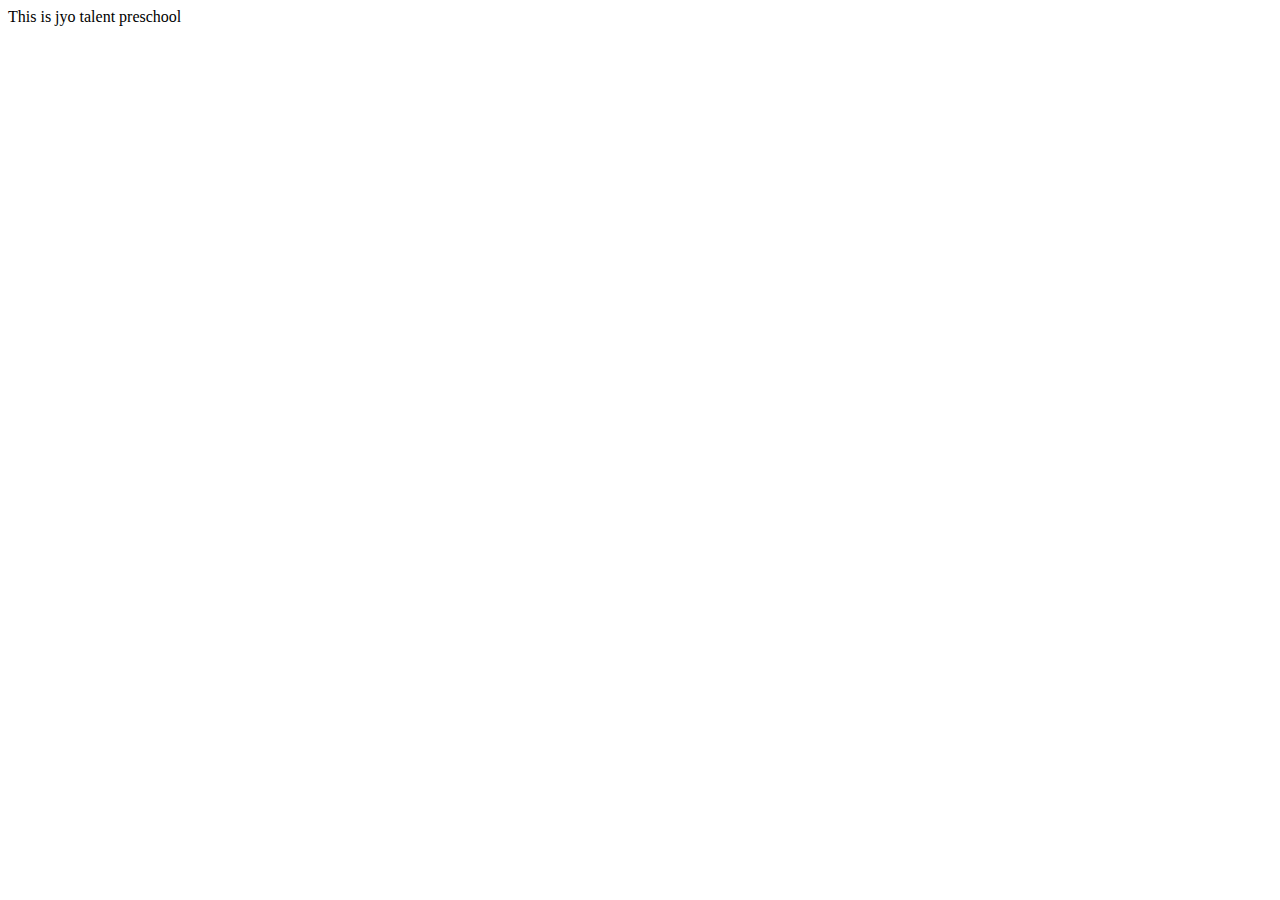
==== index.html @ 24c3dc69 "testing deployment" ====
<!DOCTYPE html>
<html lang="en">
<head>
    <meta charset="UTF-8">
    <meta name="viewport" content="width=device-width, initial-scale=1.0">
    <title>Document</title>
</head>
<body>

    This is jyo talent preschool 
</body>
</html>
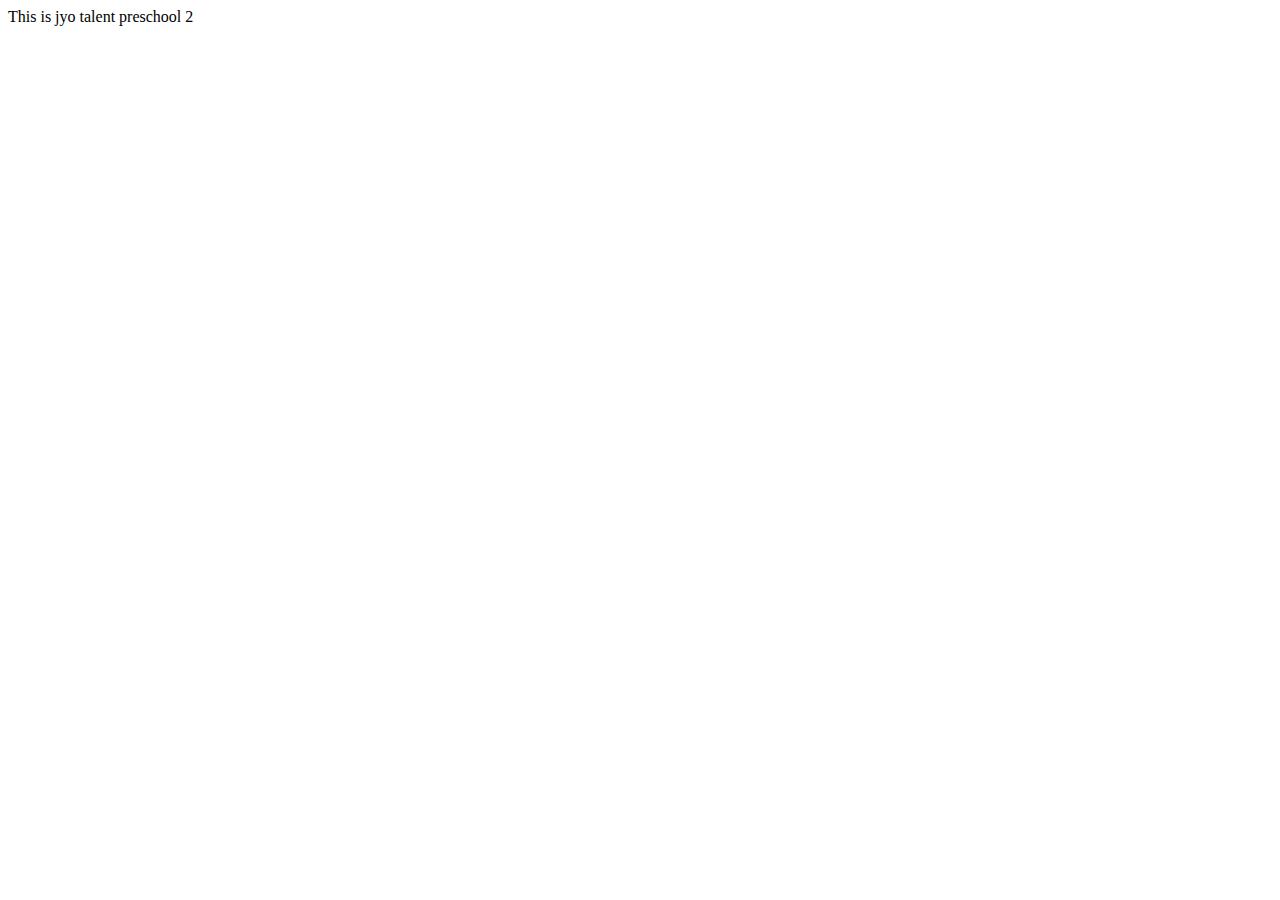
==== commit ddbbd7a1: "fix the silly mistek" ====
--- a/index.html
+++ b/index.html
@@ -7,6 +7,6 @@
 </head>
 <body>
 
-    This is jyo talent preschool 
+    This is jyo talent preschool 2
 </body>
 </html>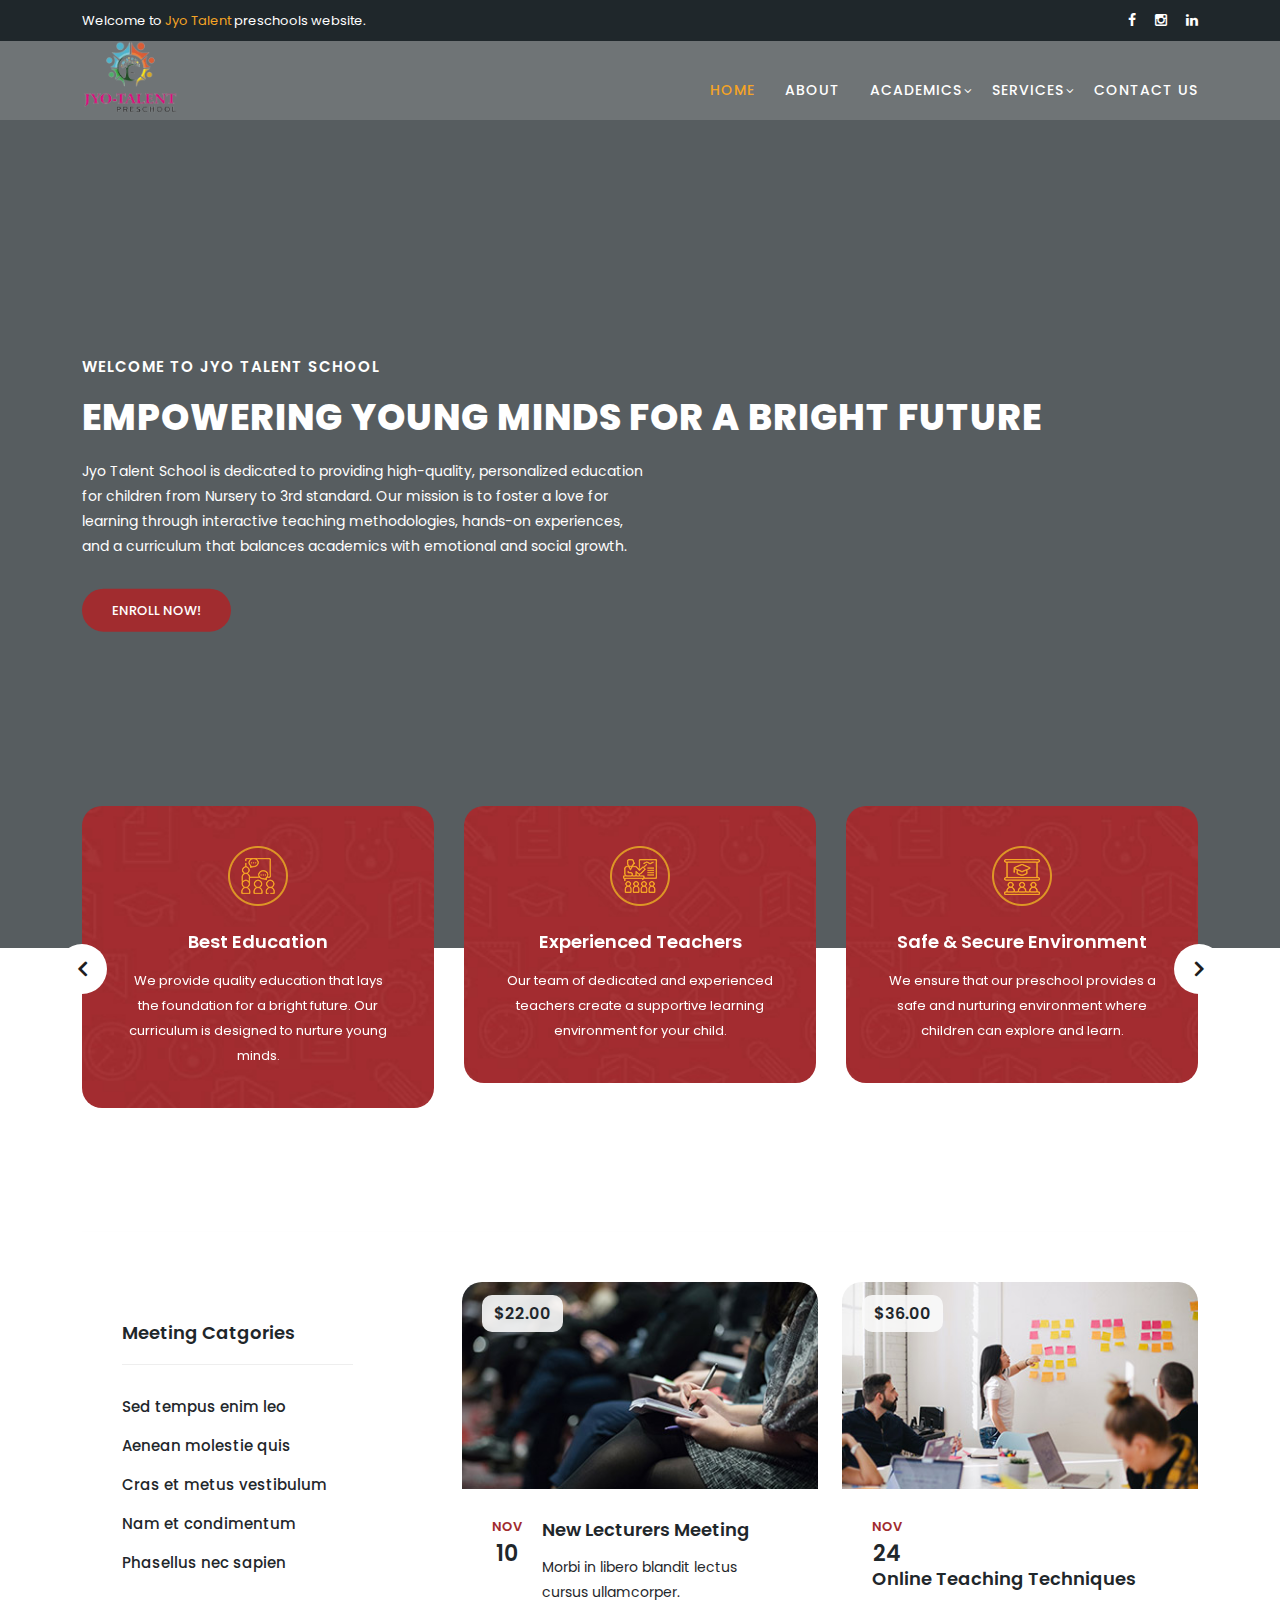
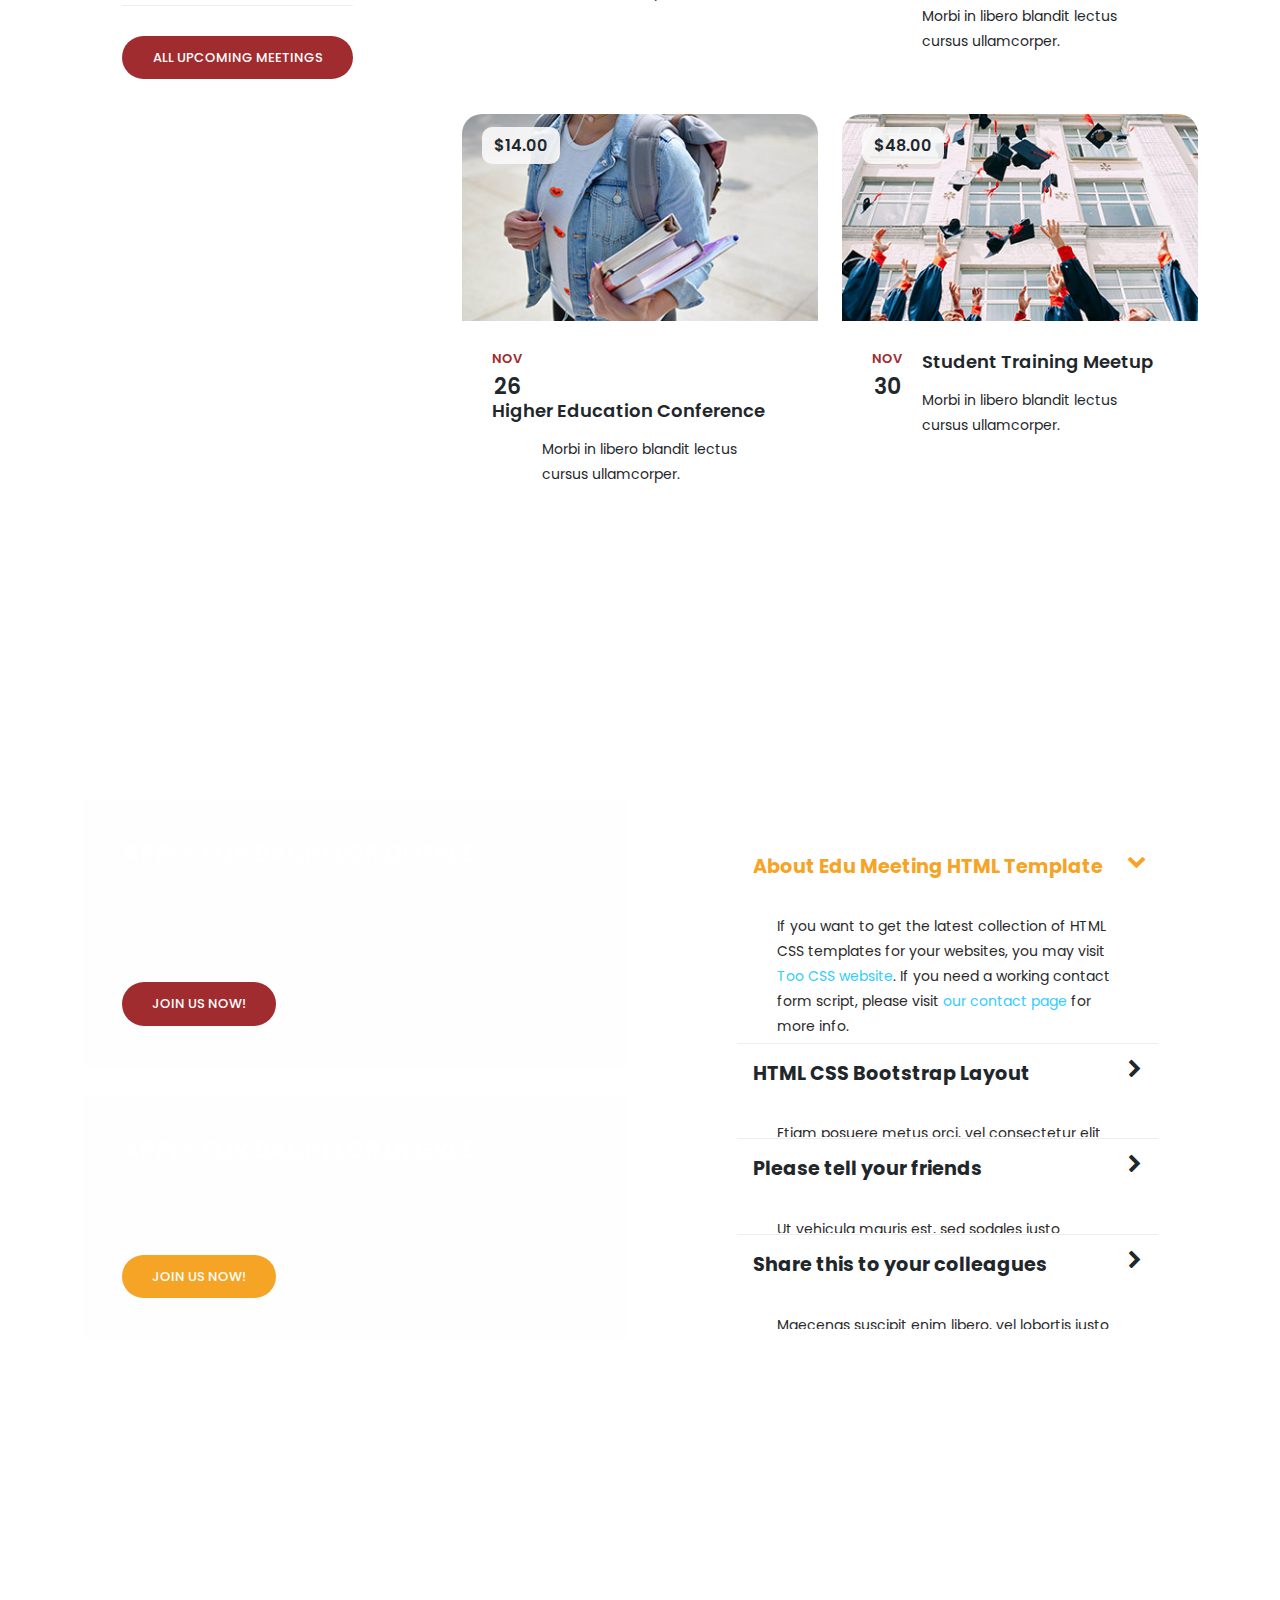
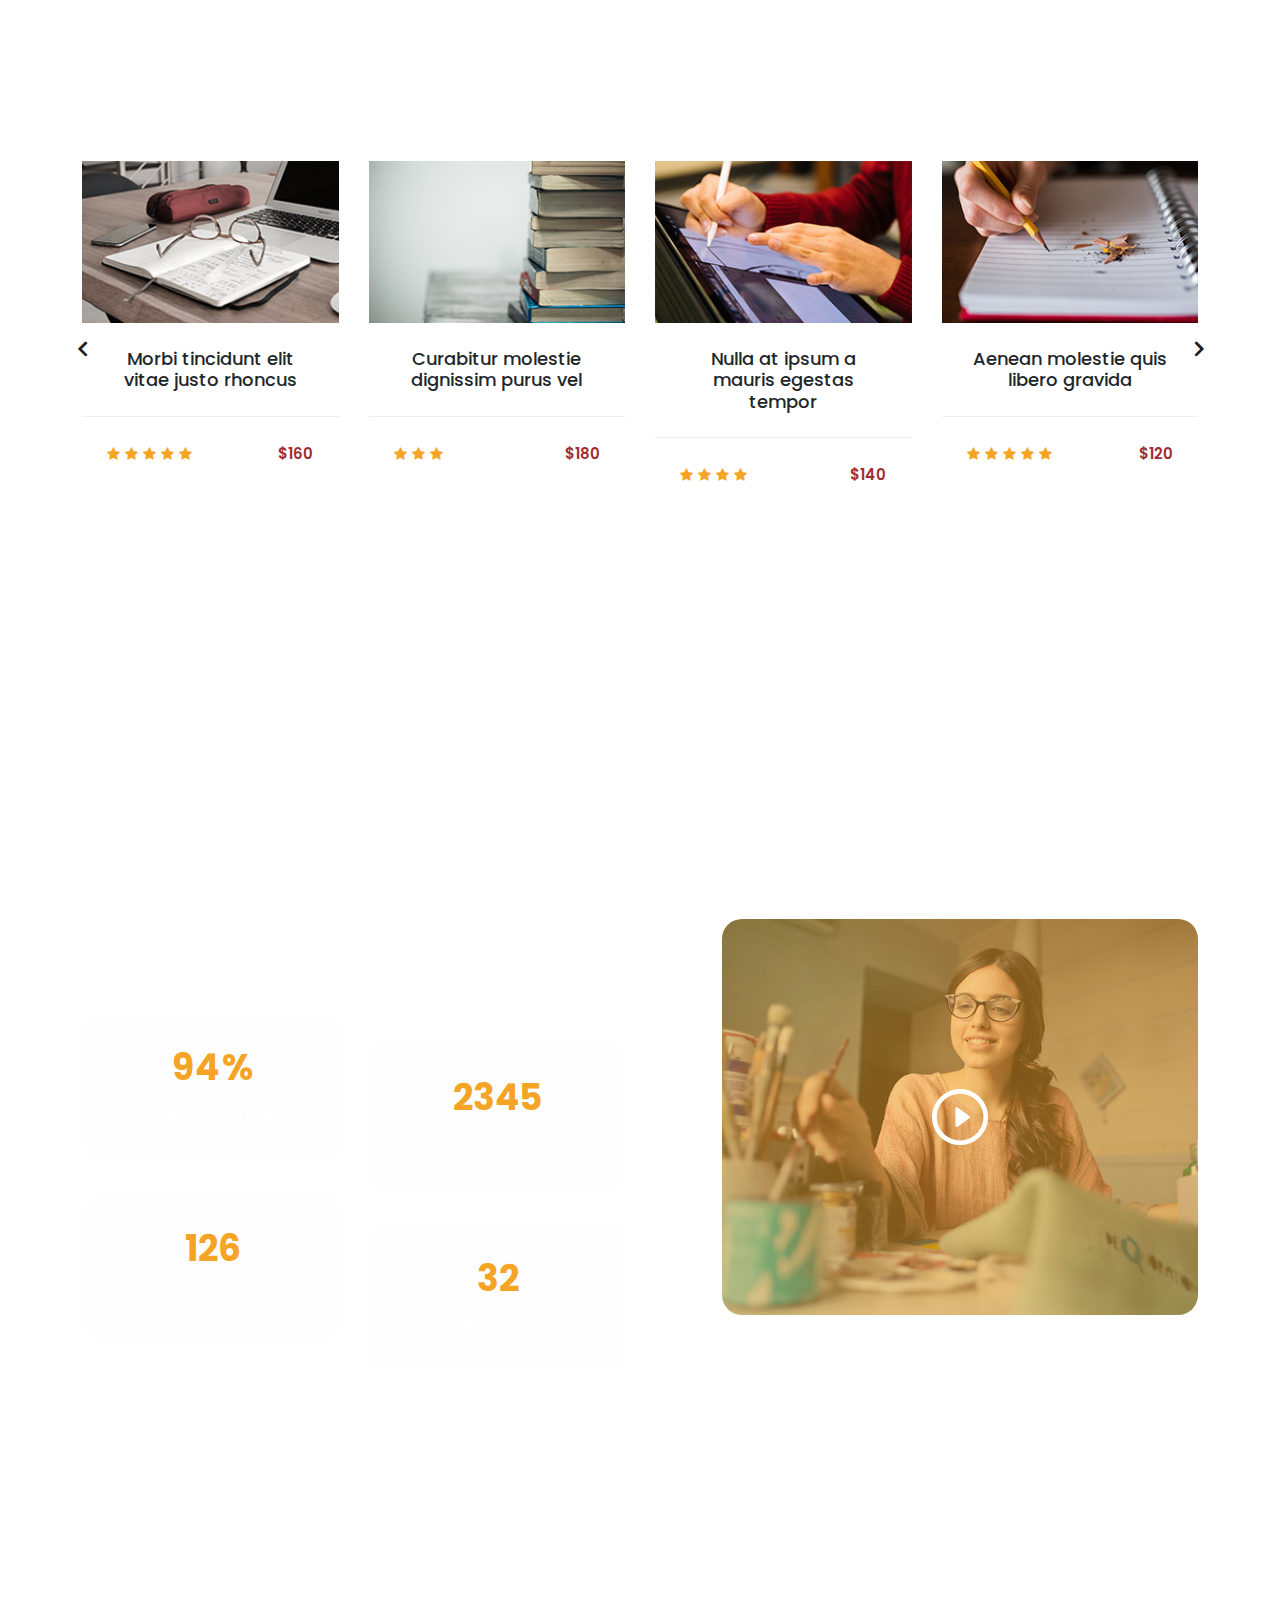
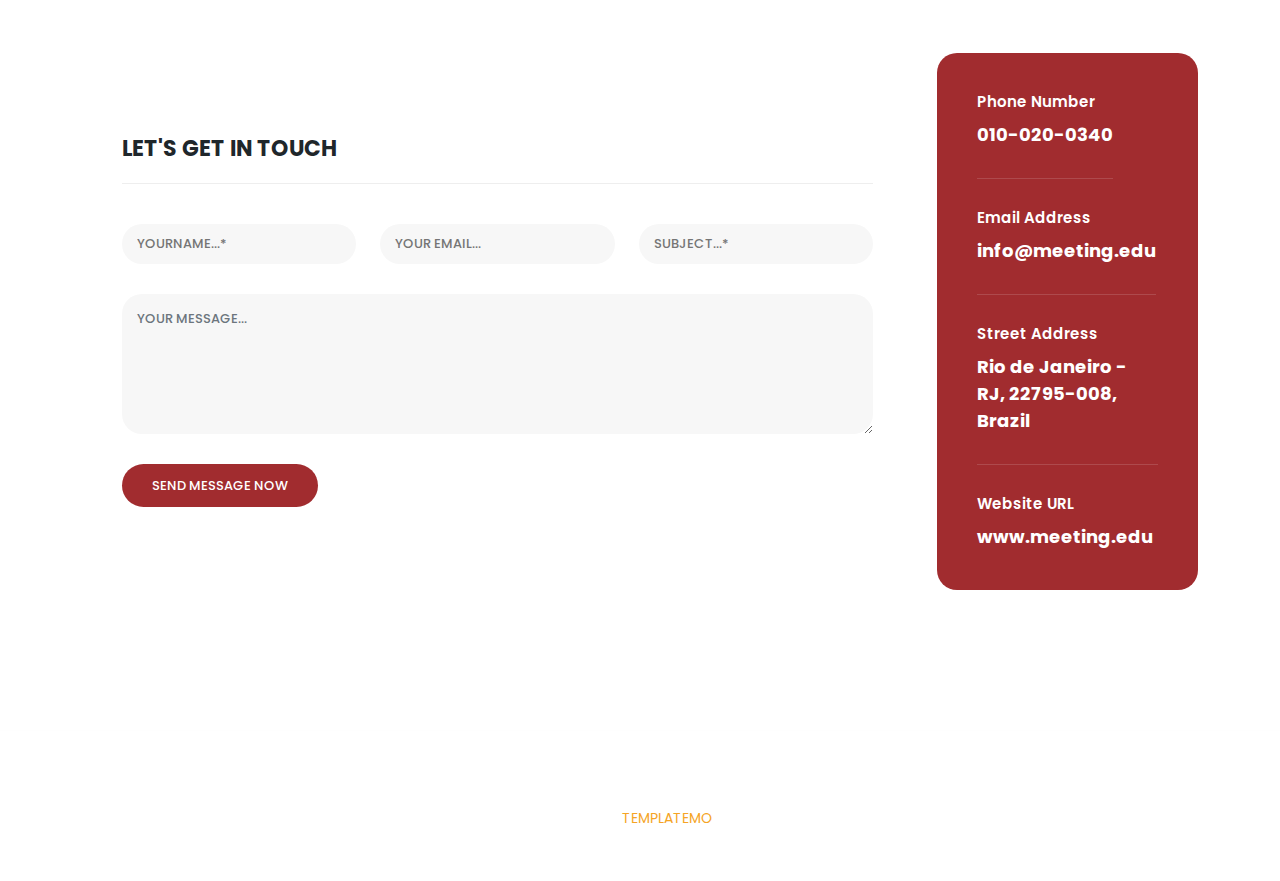
==== commit 1a0161d6: "templete make" ====
--- a/index.html
+++ b/index.html
@@ -1,12 +1,877 @@
 <!DOCTYPE html>
 <html lang="en">
+
 <head>
-    <meta charset="UTF-8">
-    <meta name="viewport" content="width=device-width, initial-scale=1.0">
-    <title>Document</title>
+
+  <meta charset="utf-8">
+  <meta name="viewport" content="width=device-width, initial-scale=1, shrink-to-fit=no">
+  <meta name="description" content="">
+  <meta name="author" content="TemplateMo">
+  <link href="https://fonts.googleapis.com/css?family=Poppins:100,200,300,400,500,600,700,800,900" rel="stylesheet">
+
+  <title>Education Meeting HTML5 Template</title>
+
+  <!-- Bootstrap core CSS -->
+  <link href="vendor/bootstrap/css/bootstrap.min.css" rel="stylesheet">
+
+
+  <!-- Additional CSS Files -->
+  <link rel="stylesheet" href="assets/css/fontawesome.css">
+  <link rel="stylesheet" href="assets/css/templatemo-edu-meeting.css">
+  <link rel="stylesheet" href="assets/css/owl.css">
+  <link rel="stylesheet" href="assets/css/lightbox.css">
+  <!--
+
+TemplateMo 569 Edu Meeting
+
+https://templatemo.com/tm-569-edu-meeting
+
+-->
 </head>
+
 <body>
 
-    This is jyo talent preschool 2
+  <!-- Sub Header -->
+  <div class="sub-header">
+    <div class="container">
+      <div class="row">
+        <div class="col-lg-8 col-sm-8">
+          <div class="left-content">
+            <p>Welcome to <em>Jyo Talent</em> preschools website.</p>
+          </div>
+        </div>
+        <div class="col-lg-4 col-sm-4">
+          <div class="right-icons">
+            <ul>
+              <li><a href="#"><i class="fa fa-facebook"></i></a></li>
+              <li><a href="#"><i class="fa fa-instagram"></i></a></li>
+              <li><a href="#"><i class="fa fa-linkedin"></i></a></li>
+            </ul>
+          </div>
+        </div>
+      </div>
+    </div>
+  </div>
+
+  <!-- ***** Header Area Start ***** -->
+  <header class="header-area header-sticky">
+    <div class="container">
+      <div class="row">
+        <div class="col-12">
+          <nav class="main-nav">
+            <!-- ***** Logo Start ***** -->
+            <a href="index.html" class="logo">
+              <img src="./assets/images/logo.png" alt="logo">
+            </a>
+            <!-- ***** Logo End ***** -->
+            <!-- ***** Menu Start ***** -->
+            <ul class="nav">
+              <li class="scroll-to-section"><a href="#top" class="active">Home</a></li>
+
+              <!-- <li><a href="meetings.html">Meetings</a></li> -->
+              <li><a href="about.html">About</a></li>
+              <li class="has-sub">
+                <a href="javascript:void(0)">Academics</a>
+                <ul class="sub-menu">
+                  <li><a href="our-curriculum.html">Our Curriculum</a></li>
+                  <li><a href="syllabus.html">Syllabus</a></li>
+                  <li><a href="pedagogy.html">Pedagogy</a></li>
+                  <li><a href="activity-base-learning.html">Activity Based Learning (ABL) </a></li>
+                  <li><a href="activity-base-curriculum.html">Activity Based Curriculum (ACT) </a></li>
+                </ul>
+              </li>
+              <li class="has-sub">
+                <a href="javascript:void(0)">Services</a>
+                <ul class="sub-menu">
+                  <li><a href="preschool-programs.html">Preschool Programs</a></li>
+                  <li><a href="ntt-program.html">NTT Program</a></li>
+                  <li><a href="day-care.html">Day Care</a></li>
+                </ul>
+              </li>
+              <!-- <li class="has-sub">
+                <a href="javascript:void(0)">Pages</a>
+                <ul class="sub-menu">
+                  <li><a href="meetings.html">Upcoming Meetings</a></li>
+                  <li><a href="meeting-details.html">Meeting Details</a></li>
+                </ul>
+              </li> -->
+
+              <li class="scroll-to-section"><a href="#contact">Contact Us</a></li>
+            </ul>
+            <a class='menu-trigger'>
+              <span>Menu</span>
+            </a>
+            <!-- ***** Menu End ***** -->
+          </nav>
+        </div>
+      </div>
+    </div>
+  </header>
+  <!-- ***** Header Area End ***** -->
+
+  <!-- ***** Main Banner Area Start ***** -->
+  <section class="section main-banner" id="top" data-section="section1">
+    <video autoplay muted loop id="bg-video">
+      <source src="assets/images/course-video.mp4" type="video/mp4" />
+    </video>
+
+    <div class="video-overlay header-text">
+      <div class="container">
+        <div class="row">
+          <div class="col-lg-12">
+            <div class="caption">
+              <h6>Welcome to Jyo Talent School</h6>
+              <h2>Empowering Young Minds for a Bright Future</h2>
+              <p>Jyo Talent School is dedicated to providing high-quality, personalized education for children from
+                Nursery to 3rd standard.
+                Our mission is to foster a love for learning through interactive teaching methodologies, hands-on
+                experiences, and a curriculum that balances academics with emotional and social growth.</p>
+              <div class="main-button-red">
+                <div class="scroll-to-section"><a href="#contact">Enroll Now!</a></div>
+              </div>
+            </div>
+          </div>
+        </div>
+      </div>
+    </div>
+  </section>
+  <!-- ***** Main Banner Area End ***** -->
+
+  <section class="services">
+    <div class="container">
+      <div class="row">
+        <div class="col-lg-12">
+          <div class="owl-service-item owl-carousel">
+  
+            <div class="item">
+              <div class="icon">
+                <img src="assets/images/service-icon-01.png" alt="Best Education">
+              </div>
+              <div class="down-content">
+                <h4>Best Education</h4>
+                <p>We provide quality education that lays the foundation for a bright future. Our curriculum is designed to nurture young minds.</p>
+              </div>
+            </div>
+  
+            <div class="item">
+              <div class="icon">
+                <img src="assets/images/service-icon-02.png" alt="Experienced Teachers">
+              </div>
+              <div class="down-content">
+                <h4>Experienced Teachers</h4>
+                <p>Our team of dedicated and experienced teachers create a supportive learning environment for your child.</p>
+              </div>
+            </div>
+  
+            <div class="item">
+              <div class="icon">
+                <img src="assets/images/service-icon-03.png" alt="Safe & Secure Environment">
+              </div>
+              <div class="down-content">
+                <h4>Safe & Secure Environment</h4>
+                <p>We ensure that our preschool provides a safe and nurturing environment where children can explore and learn.</p>
+              </div>
+            </div>
+  
+            <div class="item">
+              <div class="icon">
+                <img src="assets/images/service-icon-01.png" alt="Online Meetings">
+              </div>
+              <div class="down-content">
+                <h4>Online Meetings</h4>
+                <p>For the convenience of parents, we offer online meetings to discuss your child's progress and development.</p>
+              </div>
+            </div>
+  
+            <div class="item">
+              <div class="icon">
+                <img src="assets/images/service-icon-02.png" alt="Holistic Development">
+              </div>
+              <div class="down-content">
+                <h4>Holistic Development</h4>
+                <p>Our programs focus on the overall development of the child—emotionally, socially, and cognitively.</p>
+              </div>
+            </div>
+  
+          </div>
+        </div>
+      </div>
+    </div>
+  </section>
+  
+
+  <section class="upcoming-meetings" id="meetings">
+    <div class="container">
+      <div class="row">
+        <div class="col-lg-12">
+          <div class="section-heading">
+            <h2>Upcoming Meetings</h2>
+          </div>
+        </div>
+        <div class="col-lg-4">
+          <div class="categories">
+            <h4>Meeting Catgories</h4>
+            <ul>
+              <li><a href="#">Sed tempus enim leo</a></li>
+              <li><a href="#">Aenean molestie quis</a></li>
+              <li><a href="#">Cras et metus vestibulum</a></li>
+              <li><a href="#">Nam et condimentum</a></li>
+              <li><a href="#">Phasellus nec sapien</a></li>
+            </ul>
+            <div class="main-button-red">
+              <a href="meetings.html">All Upcoming Meetings</a>
+            </div>
+          </div>
+        </div>
+        <div class="col-lg-8">
+          <div class="row">
+            <div class="col-lg-6">
+              <div class="meeting-item">
+                <div class="thumb">
+                  <div class="price">
+                    <span>$22.00</span>
+                  </div>
+                  <a href="meeting-details.html"><img src="assets/images/meeting-01.jpg" alt="New Lecturer Meeting"></a>
+                </div>
+                <div class="down-content">
+                  <div class="date">
+                    <h6>Nov <span>10</span></h6>
+                  </div>
+                  <a href="meeting-details.html">
+                    <h4>New Lecturers Meeting</h4>
+                  </a>
+                  <p>Morbi in libero blandit lectus<br>cursus ullamcorper.</p>
+                </div>
+              </div>
+            </div>
+            <div class="col-lg-6">
+              <div class="meeting-item">
+                <div class="thumb">
+                  <div class="price">
+                    <span>$36.00</span>
+                  </div>
+                  <a href="meeting-details.html"><img src="assets/images/meeting-02.jpg" alt="Online Teaching"></a>
+                </div>
+                <div class="down-content">
+                  <div class="date">
+                    <h6>Nov <span>24</span></h6>
+                  </div>
+                  <a href="meeting-details.html">
+                    <h4>Online Teaching Techniques</h4>
+                  </a>
+                  <p>Morbi in libero blandit lectus<br>cursus ullamcorper.</p>
+                </div>
+              </div>
+            </div>
+            <div class="col-lg-6">
+              <div class="meeting-item">
+                <div class="thumb">
+                  <div class="price">
+                    <span>$14.00</span>
+                  </div>
+                  <a href="meeting-details.html"><img src="assets/images/meeting-03.jpg" alt="Higher Education"></a>
+                </div>
+                <div class="down-content">
+                  <div class="date">
+                    <h6>Nov <span>26</span></h6>
+                  </div>
+                  <a href="meeting-details.html">
+                    <h4>Higher Education Conference</h4>
+                  </a>
+                  <p>Morbi in libero blandit lectus<br>cursus ullamcorper.</p>
+                </div>
+              </div>
+            </div>
+            <div class="col-lg-6">
+              <div class="meeting-item">
+                <div class="thumb">
+                  <div class="price">
+                    <span>$48.00</span>
+                  </div>
+                  <a href="meeting-details.html"><img src="assets/images/meeting-04.jpg" alt="Student Training"></a>
+                </div>
+                <div class="down-content">
+                  <div class="date">
+                    <h6>Nov <span>30</span></h6>
+                  </div>
+                  <a href="meeting-details.html">
+                    <h4>Student Training Meetup</h4>
+                  </a>
+                  <p>Morbi in libero blandit lectus<br>cursus ullamcorper.</p>
+                </div>
+              </div>
+            </div>
+          </div>
+        </div>
+      </div>
+    </div>
+  </section>
+
+  <section class="apply-now" id="apply">
+    <div class="container">
+      <div class="row">
+        <div class="col-lg-6 align-self-center">
+          <div class="row">
+            <div class="col-lg-12">
+              <div class="item">
+                <h3>APPLY FOR BACHELOR DEGREE</h3>
+                <p>You are allowed to use this edu meeting CSS template for your school or university or business. You
+                  can feel free to modify or edit this layout.</p>
+                <div class="main-button-red">
+                  <div class="scroll-to-section"><a href="#contact">Join Us Now!</a></div>
+                </div>
+              </div>
+            </div>
+            <div class="col-lg-12">
+              <div class="item">
+                <h3>APPLY FOR BACHELOR DEGREE</h3>
+                <p>You are not allowed to redistribute the template ZIP file on any other template website. Please
+                  contact us for more information.</p>
+                <div class="main-button-yellow">
+                  <div class="scroll-to-section"><a href="#contact">Join Us Now!</a></div>
+                </div>
+              </div>
+            </div>
+          </div>
+        </div>
+        <div class="col-lg-6">
+          <div class="accordions is-first-expanded">
+            <article class="accordion">
+              <div class="accordion-head">
+                <span>About Edu Meeting HTML Template</span>
+                <span class="icon">
+                  <i class="icon fa fa-chevron-right"></i>
+                </span>
+              </div>
+              <div class="accordion-body">
+                <div class="content">
+                  <p>If you want to get the latest collection of HTML CSS templates for your websites, you may visit <a
+                      rel="nofollow" href="https://www.toocss.com/" target="_blank">Too CSS website</a>. If you need a
+                    working contact form script, please visit <a href="https://templatemo.com/contact"
+                      target="_parent">our contact page</a> for more info.</p>
+                </div>
+              </div>
+            </article>
+            <article class="accordion">
+              <div class="accordion-head">
+                <span>HTML CSS Bootstrap Layout</span>
+                <span class="icon">
+                  <i class="icon fa fa-chevron-right"></i>
+                </span>
+              </div>
+              <div class="accordion-body">
+                <div class="content">
+                  <p>Etiam posuere metus orci, vel consectetur elit imperdiet eu. Cras ipsum magna, maximus at semper
+                    sit amet, eleifend eget neque. Nunc facilisis quam purus, sed vulputate augue interdum vitae.
+                    Aliquam a elit massa.<br><br>
+                    Nulla malesuada elit lacus, ac ultricies massa varius sed. Etiam eu metus eget nibh consequat
+                    aliquet. Proin fringilla, quam at euismod porttitor, odio odio tempus ligula, ut feugiat ex erat nec
+                    mauris. Donec viverra velit eget lectus sollicitudin tincidunt.</p>
+                </div>
+              </div>
+            </article>
+            <article class="accordion">
+              <div class="accordion-head">
+                <span>Please tell your friends</span>
+                <span class="icon">
+                  <i class="icon fa fa-chevron-right"></i>
+                </span>
+              </div>
+              <div class="accordion-body">
+                <div class="content">
+                  <p>Ut vehicula mauris est, sed sodales justo rhoncus eu. Morbi porttitor quam velit, at ullamcorper
+                    justo suscipit sit amet. Quisque at suscipit mi, non efficitur velit.<br><br>
+                    Cras et tortor semper, placerat eros sit amet, porta est. Mauris porttitor sapien et quam volutpat
+                    luctus. Nullam sodales ipsum ac neque ultricies varius.</p>
+                </div>
+              </div>
+            </article>
+            <article class="accordion last-accordion">
+              <div class="accordion-head">
+                <span>Share this to your colleagues</span>
+                <span class="icon">
+                  <i class="icon fa fa-chevron-right"></i>
+                </span>
+              </div>
+              <div class="accordion-body">
+                <div class="content">
+                  <p>Maecenas suscipit enim libero, vel lobortis justo condimentum id. Interdum et malesuada fames ac
+                    ante ipsum primis in faucibus.<br><br>
+                    Sed eleifend metus sit amet magna tristique, posuere laoreet arcu semper. Nulla pellentesque ut
+                    tortor sit amet maximus. In eu libero ullamcorper, semper nisi quis, convallis nisi.</p>
+                </div>
+              </div>
+            </article>
+          </div>
+        </div>
+      </div>
+    </div>
+  </section>
+
+  <section class="our-courses" id="courses">
+    <div class="container">
+      <div class="row">
+        <div class="col-lg-12">
+          <div class="section-heading">
+            <h2>Our Popular Courses</h2>
+          </div>
+        </div>
+        <div class="col-lg-12">
+          <div class="owl-courses-item owl-carousel">
+            <div class="item">
+              <img src="assets/images/course-01.jpg" alt="Course One">
+              <div class="down-content">
+                <h4>Morbi tincidunt elit vitae justo rhoncus</h4>
+                <div class="info">
+                  <div class="row">
+                    <div class="col-8">
+                      <ul>
+                        <li><i class="fa fa-star"></i></li>
+                        <li><i class="fa fa-star"></i></li>
+                        <li><i class="fa fa-star"></i></li>
+                        <li><i class="fa fa-star"></i></li>
+                        <li><i class="fa fa-star"></i></li>
+                      </ul>
+                    </div>
+                    <div class="col-4">
+                      <span>$160</span>
+                    </div>
+                  </div>
+                </div>
+              </div>
+            </div>
+            <div class="item">
+              <img src="assets/images/course-02.jpg" alt="Course Two">
+              <div class="down-content">
+                <h4>Curabitur molestie dignissim purus vel</h4>
+                <div class="info">
+                  <div class="row">
+                    <div class="col-8">
+                      <ul>
+                        <li><i class="fa fa-star"></i></li>
+                        <li><i class="fa fa-star"></i></li>
+                        <li><i class="fa fa-star"></i></li>
+                      </ul>
+                    </div>
+                    <div class="col-4">
+                      <span>$180</span>
+                    </div>
+                  </div>
+                </div>
+              </div>
+            </div>
+            <div class="item">
+              <img src="assets/images/course-03.jpg" alt="">
+              <div class="down-content">
+                <h4>Nulla at ipsum a mauris egestas tempor</h4>
+                <div class="info">
+                  <div class="row">
+                    <div class="col-8">
+                      <ul>
+                        <li><i class="fa fa-star"></i></li>
+                        <li><i class="fa fa-star"></i></li>
+                        <li><i class="fa fa-star"></i></li>
+                        <li><i class="fa fa-star"></i></li>
+                      </ul>
+                    </div>
+                    <div class="col-4">
+                      <span>$140</span>
+                    </div>
+                  </div>
+                </div>
+              </div>
+            </div>
+            <div class="item">
+              <img src="assets/images/course-04.jpg" alt="">
+              <div class="down-content">
+                <h4>Aenean molestie quis libero gravida</h4>
+                <div class="info">
+                  <div class="row">
+                    <div class="col-8">
+                      <ul>
+                        <li><i class="fa fa-star"></i></li>
+                        <li><i class="fa fa-star"></i></li>
+                        <li><i class="fa fa-star"></i></li>
+                        <li><i class="fa fa-star"></i></li>
+                        <li><i class="fa fa-star"></i></li>
+                      </ul>
+                    </div>
+                    <div class="col-4">
+                      <span>$120</span>
+                    </div>
+                  </div>
+                </div>
+              </div>
+            </div>
+            <div class="item">
+              <img src="assets/images/course-01.jpg" alt="">
+              <div class="down-content">
+                <h4>Lorem ipsum dolor sit amet adipiscing elit</h4>
+                <div class="info">
+                  <div class="row">
+                    <div class="col-8">
+                      <ul>
+                        <li><i class="fa fa-star"></i></li>
+                        <li><i class="fa fa-star"></i></li>
+                        <li><i class="fa fa-star"></i></li>
+                        <li><i class="fa fa-star"></i></li>
+                        <li><i class="fa fa-star"></i></li>
+                      </ul>
+                    </div>
+                    <div class="col-4">
+                      <span>$250</span>
+                    </div>
+                  </div>
+                </div>
+              </div>
+            </div>
+            <div class="item">
+              <img src="assets/images/course-02.jpg" alt="">
+              <div class="down-content">
+                <h4>TemplateMo is the best website for Free CSS</h4>
+                <div class="info">
+                  <div class="row">
+                    <div class="col-8">
+                      <ul>
+                        <li><i class="fa fa-star"></i></li>
+                        <li><i class="fa fa-star"></i></li>
+                        <li><i class="fa fa-star"></i></li>
+                        <li><i class="fa fa-star"></i></li>
+                        <li><i class="fa fa-star"></i></li>
+                      </ul>
+                    </div>
+                    <div class="col-4">
+                      <span>$270</span>
+                    </div>
+                  </div>
+                </div>
+              </div>
+            </div>
+            <div class="item">
+              <img src="assets/images/course-03.jpg" alt="">
+              <div class="down-content">
+                <h4>Web Design Templates at your finger tips</h4>
+                <div class="info">
+                  <div class="row">
+                    <div class="col-8">
+                      <ul>
+                        <li><i class="fa fa-star"></i></li>
+                        <li><i class="fa fa-star"></i></li>
+                        <li><i class="fa fa-star"></i></li>
+                        <li><i class="fa fa-star"></i></li>
+                        <li><i class="fa fa-star"></i></li>
+                      </ul>
+                    </div>
+                    <div class="col-4">
+                      <span>$340</span>
+                    </div>
+                  </div>
+                </div>
+              </div>
+            </div>
+            <div class="item">
+              <img src="assets/images/course-04.jpg" alt="">
+              <div class="down-content">
+                <h4>Please visit our website again</h4>
+                <div class="info">
+                  <div class="row">
+                    <div class="col-8">
+                      <ul>
+                        <li><i class="fa fa-star"></i></li>
+                        <li><i class="fa fa-star"></i></li>
+                        <li><i class="fa fa-star"></i></li>
+                        <li><i class="fa fa-star"></i></li>
+                        <li><i class="fa fa-star"></i></li>
+                      </ul>
+                    </div>
+                    <div class="col-4">
+                      <span>$360</span>
+                    </div>
+                  </div>
+                </div>
+              </div>
+            </div>
+            <div class="item">
+              <img src="assets/images/course-01.jpg" alt="">
+              <div class="down-content">
+                <h4>Responsive HTML Templates for you</h4>
+                <div class="info">
+                  <div class="row">
+                    <div class="col-8">
+                      <ul>
+                        <li><i class="fa fa-star"></i></li>
+                        <li><i class="fa fa-star"></i></li>
+                        <li><i class="fa fa-star"></i></li>
+                        <li><i class="fa fa-star"></i></li>
+                        <li><i class="fa fa-star"></i></li>
+                      </ul>
+                    </div>
+                    <div class="col-4">
+                      <span>$400</span>
+                    </div>
+                  </div>
+                </div>
+              </div>
+            </div>
+            <div class="item">
+              <img src="assets/images/course-02.jpg" alt="">
+              <div class="down-content">
+                <h4>Download Free CSS Layouts for your business</h4>
+                <div class="info">
+                  <div class="row">
+                    <div class="col-8">
+                      <ul>
+                        <li><i class="fa fa-star"></i></li>
+                        <li><i class="fa fa-star"></i></li>
+                        <li><i class="fa fa-star"></i></li>
+                        <li><i class="fa fa-star"></i></li>
+                        <li><i class="fa fa-star"></i></li>
+                      </ul>
+                    </div>
+                    <div class="col-4">
+                      <span>$430</span>
+                    </div>
+                  </div>
+                </div>
+              </div>
+            </div>
+            <div class="item">
+              <img src="assets/images/course-03.jpg" alt="">
+              <div class="down-content">
+                <h4>Morbi in libero blandit lectus cursus</h4>
+                <div class="info">
+                  <div class="row">
+                    <div class="col-8">
+                      <ul>
+                        <li><i class="fa fa-star"></i></li>
+                        <li><i class="fa fa-star"></i></li>
+                        <li><i class="fa fa-star"></i></li>
+                        <li><i class="fa fa-star"></i></li>
+                        <li><i class="fa fa-star"></i></li>
+                      </ul>
+                    </div>
+                    <div class="col-4">
+                      <span>$480</span>
+                    </div>
+                  </div>
+                </div>
+              </div>
+            </div>
+            <div class="item">
+              <img src="assets/images/course-04.jpg" alt="">
+              <div class="down-content">
+                <h4>Curabitur molestie dignissim purus</h4>
+                <div class="info">
+                  <div class="row">
+                    <div class="col-8">
+                      <ul>
+                        <li><i class="fa fa-star"></i></li>
+                        <li><i class="fa fa-star"></i></li>
+                        <li><i class="fa fa-star"></i></li>
+                        <li><i class="fa fa-star"></i></li>
+                        <li><i class="fa fa-star"></i></li>
+                      </ul>
+                    </div>
+                    <div class="col-4">
+                      <span>$560</span>
+                    </div>
+                  </div>
+                </div>
+              </div>
+            </div>
+          </div>
+        </div>
+      </div>
+    </div>
+  </section>
+
+  <section class="our-facts">
+    <div class="container">
+      <div class="row">
+        <div class="col-lg-6">
+          <div class="row">
+            <div class="col-lg-12">
+              <h2>A Few Facts About Our University</h2>
+            </div>
+            <div class="col-lg-6">
+              <div class="row">
+                <div class="col-12">
+                  <div class="count-area-content percentage">
+                    <div class="count-digit">94</div>
+                    <div class="count-title">Succesed Students</div>
+                  </div>
+                </div>
+                <div class="col-12">
+                  <div class="count-area-content">
+                    <div class="count-digit">126</div>
+                    <div class="count-title">Current Teachers</div>
+                  </div>
+                </div>
+              </div>
+            </div>
+            <div class="col-lg-6">
+              <div class="row">
+                <div class="col-12">
+                  <div class="count-area-content new-students">
+                    <div class="count-digit">2345</div>
+                    <div class="count-title">New Students</div>
+                  </div>
+                </div>
+                <div class="col-12">
+                  <div class="count-area-content">
+                    <div class="count-digit">32</div>
+                    <div class="count-title">Awards</div>
+                  </div>
+                </div>
+              </div>
+            </div>
+          </div>
+        </div>
+        <div class="col-lg-6 align-self-center">
+          <div class="video">
+            <a href="https://www.youtube.com/watch?v=HndV87XpkWg" target="_blank"><img src="assets/images/play-icon.png"
+                alt=""></a>
+          </div>
+        </div>
+      </div>
+    </div>
+  </section>
+
+  <section class="contact-us" id="contact">
+    <div class="container">
+      <div class="row">
+        <div class="col-lg-9 align-self-center">
+          <div class="row">
+            <div class="col-lg-12">
+              <form id="contact" action="" method="post">
+                <div class="row">
+                  <div class="col-lg-12">
+                    <h2>Let's get in touch</h2>
+                  </div>
+                  <div class="col-lg-4">
+                    <fieldset>
+                      <input name="name" type="text" id="name" placeholder="YOURNAME...*" required="">
+                    </fieldset>
+                  </div>
+                  <div class="col-lg-4">
+                    <fieldset>
+                      <input name="email" type="text" id="email" pattern="[^ @]*@[^ @]*" placeholder="YOUR EMAIL..."
+                        required="">
+                    </fieldset>
+                  </div>
+                  <div class="col-lg-4">
+                    <fieldset>
+                      <input name="subject" type="text" id="subject" placeholder="SUBJECT...*" required="">
+                    </fieldset>
+                  </div>
+                  <div class="col-lg-12">
+                    <fieldset>
+                      <textarea name="message" type="text" class="form-control" id="message"
+                        placeholder="YOUR MESSAGE..." required=""></textarea>
+                    </fieldset>
+                  </div>
+                  <div class="col-lg-12">
+                    <fieldset>
+                      <button type="submit" id="form-submit" class="button">SEND MESSAGE NOW</button>
+                    </fieldset>
+                  </div>
+                </div>
+              </form>
+            </div>
+          </div>
+        </div>
+        <div class="col-lg-3">
+          <div class="right-info">
+            <ul>
+              <li>
+                <h6>Phone Number</h6>
+                <span>010-020-0340</span>
+              </li>
+              <li>
+                <h6>Email Address</h6>
+                <span>info@meeting.edu</span>
+              </li>
+              <li>
+                <h6>Street Address</h6>
+                <span>Rio de Janeiro - RJ, 22795-008, Brazil</span>
+              </li>
+              <li>
+                <h6>Website URL</h6>
+                <span>www.meeting.edu</span>
+              </li>
+            </ul>
+          </div>
+        </div>
+      </div>
+    </div>
+    <div class="footer">
+      <p>Copyright © 2022 Edu Meeting Co., Ltd. All Rights Reserved.
+        <br>Design: <a href="https://templatemo.com" target="_parent" title="free css templates">TemplateMo</a>
+      </p>
+    </div>
+  </section>
+
+  <!-- Scripts -->
+  <!-- Bootstrap core JavaScript -->
+  <script src="vendor/jquery/jquery.min.js"></script>
+  <script src="vendor/bootstrap/js/bootstrap.bundle.min.js"></script>
+
+  <script src="assets/js/isotope.min.js"></script>
+  <script src="assets/js/owl-carousel.js"></script>
+  <script src="assets/js/lightbox.js"></script>
+  <script src="assets/js/tabs.js"></script>
+  <script src="assets/js/video.js"></script>
+  <script src="assets/js/slick-slider.js"></script>
+  <script src="assets/js/custom.js"></script>
+  <script>
+    //according to loftblog tut
+    $('.nav li:first').addClass('active');
+
+    var showSection = function showSection(section, isAnimate) {
+      var
+        direction = section.replace(/#/, ''),
+        reqSection = $('.section').filter('[data-section="' + direction + '"]'),
+        reqSectionPos = reqSection.offset().top - 0;
+
+      if (isAnimate) {
+        $('body, html').animate({
+          scrollTop: reqSectionPos
+        },
+          800);
+      } else {
+        $('body, html').scrollTop(reqSectionPos);
+      }
+
+    };
+
+    var checkSection = function checkSection() {
+      $('.section').each(function () {
+        var
+          $this = $(this),
+          topEdge = $this.offset().top - 80,
+          bottomEdge = topEdge + $this.height(),
+          wScroll = $(window).scrollTop();
+        if (topEdge < wScroll && bottomEdge > wScroll) {
+          var
+            currentId = $this.data('section'),
+            reqLink = $('a').filter('[href*=\\#' + currentId + ']');
+          reqLink.closest('li').addClass('active').
+            siblings().removeClass('active');
+        }
+      });
+    };
+
+    $('.main-menu, .responsive-menu, .scroll-to-section').on('click', 'a', function (e) {
+      e.preventDefault();
+      showSection($(this).attr('href'), true);
+    });
+
+    $(window).scroll(function () {
+      checkSection();
+    });
+  </script>
 </body>
+
+</body>
+
 </html>--- a/assets/css/templatemo-edu-meeting.css
+++ b/assets/css/templatemo-edu-meeting.css
@@ -0,0 +1,1870 @@
+/* ---------------------------------------------
+Table of contents
+------------------------------------------------
+01. font & reset css
+02. reset
+03. global styles
+04. header
+05. banner
+06. features
+07. testimonials
+08. contact
+09. footer
+10. preloader
+11. search
+12. portfolio
+
+--------------------------------------------- */
+/* 
+---------------------------------------------
+font & reset css
+--------------------------------------------- 
+*/
+@import url("https://fonts.googleapis.com/css?family=Poppins:100,200,300,400,500,600,700,800,900");
+/* 
+---------------------------------------------
+reset
+--------------------------------------------- 
+*/
+html,
+body,
+div,
+span,
+applet,
+object,
+iframe,
+h1,
+h2,
+h3,
+h4,
+h5,
+h6,
+p,
+blockquote,
+div pre,
+a,
+abbr,
+acronym,
+address,
+big,
+cite,
+code,
+del,
+dfn,
+em,
+font,
+img,
+ins,
+kbd,
+q,
+s,
+samp,
+small,
+strike,
+strong,
+sub,
+sup,
+tt,
+var,
+b,
+u,
+i,
+center,
+dl,
+dt,
+dd,
+ol,
+ul,
+li,
+figure,
+header,
+nav,
+section,
+article,
+aside,
+footer,
+figcaption {
+  margin: 0;
+  padding: 0;
+  border: 0;
+  outline: 0;
+}
+
+.clearfix:after {
+  content: ".";
+  display: block;
+  clear: both;
+  visibility: hidden;
+  line-height: 0;
+  height: 0;
+}
+
+.clearfix {
+  display: inline-block;
+}
+
+html[xmlns] .clearfix {
+  display: block;
+}
+
+* html .clearfix {
+  height: 1%;
+}
+
+ul,
+li {
+  padding: 0;
+  margin: 0;
+  list-style: none;
+}
+
+header,
+nav,
+section,
+article,
+aside,
+footer,
+hgroup {
+  display: block;
+}
+
+* {
+  box-sizing: border-box;
+}
+
+html,
+body {
+  font-family: "Poppins", sans-serif;
+  font-weight: 400;
+  background-color: #fff;
+  font-size: 16px;
+  -ms-text-size-adjust: 100%;
+  -webkit-font-smoothing: antialiased;
+  -moz-osx-font-smoothing: grayscale;
+}
+
+a {
+  text-decoration: none !important;
+  color: #3cf;
+}
+
+a:hover {
+  color: #fc3;
+}
+
+h1,
+h2,
+h3,
+h4,
+h5,
+h6 {
+  margin-top: 0px;
+  margin-bottom: 0px;
+}
+
+ul {
+  margin-bottom: 0px;
+}
+
+p {
+  font-size: 14px;
+  line-height: 25px;
+  color: #2a2a2a;
+}
+
+img {
+  width: 100%;
+  overflow: hidden;
+}
+
+/* 
+---------------------------------------------
+global styles
+--------------------------------------------- 
+*/
+html,
+body {
+  background: #fff;
+  font-family: "Poppins", sans-serif;
+}
+
+::selection {
+  background: #f5a425;
+  color: #fff;
+}
+
+::-moz-selection {
+  background: #f5a425;
+  color: #fff;
+}
+
+@media (max-width: 991px) {
+  html,
+  body {
+    overflow-x: hidden;
+  }
+  .mobile-top-fix {
+    margin-top: 30px;
+    margin-bottom: 0px;
+  }
+  .mobile-bottom-fix {
+    margin-bottom: 30px;
+  }
+  .mobile-bottom-fix-big {
+    margin-bottom: 60px;
+  }
+}
+
+.main-button-red a {
+  font-size: 13px;
+  color: #fff;
+  background-color: #a12c2f;
+  padding: 12px 30px;
+  display: inline-block;
+  border-radius: 22px;
+  font-weight: 500;
+  text-transform: uppercase;
+  transition: all 0.3s;
+}
+
+.main-button-red a:hover {
+  opacity: 0.9;
+}
+
+.main-button-yellow a {
+  font-size: 13px;
+  color: #fff;
+  background-color: #f5a425;
+  padding: 12px 30px;
+  display: inline-block;
+  border-radius: 22px;
+  font-weight: 500;
+  text-transform: uppercase;
+  transition: all 0.3s;
+}
+
+.main-button-yellow a:hover {
+  opacity: 0.9;
+}
+
+.section-heading h2 {
+  line-height: 40px;
+  margin-top: 0px;
+  margin-bottom: 50px;
+  padding-bottom: 20px;
+  border-bottom: 1px solid rgba(250, 250, 250, 0.15);
+  font-size: 22px;
+  font-weight: 700;
+  text-transform: uppercase;
+  color: #fff;
+}
+
+/* 
+---------------------------------------------
+header
+--------------------------------------------- 
+*/
+
+.sub-header {
+  background-color: #1f272b;
+  position: relative;
+  z-index: 1111;
+}
+
+.sub-header .left-content p {
+  color: #fff;
+  padding: 8px 0px;
+  font-size: 13px;
+}
+
+.sub-header .right-icons {
+  text-align: right;
+  padding: 8px 0px;
+}
+
+.sub-header .right-icons ul li {
+  display: inline-block;
+  margin-left: 15px;
+}
+
+.sub-header .right-icons ul li a {
+  color: #fff;
+  font-size: 14px;
+  transition: all 0.3s;
+}
+
+.sub-header .right-icons ul li a:hover {
+  color: #f5a425;
+}
+
+.sub-header .left-content p em {
+  font-style: normal;
+  color: #f5a425;
+}
+
+.background-header {
+  background-color: #fff !important;
+  height: 80px !important;
+  position: fixed !important;
+  top: 0 !important;
+  left: 0;
+  right: 0;
+  box-shadow: 0px 0px 10px rgba(0, 0, 0, 0.15) !important;
+}
+
+.background-header .main-nav .nav li a {
+  color: #1e1e1e !important;
+}
+
+.background-header .logo,
+.background-header .main-nav .nav li a {
+  color: #1e1e1e !important;
+}
+
+.background-header .main-nav .nav li:hover a {
+  color: #fb5849 !important;
+}
+
+.background-header .nav li a.active {
+  color: #fb5849 !important;
+}
+
+.header-area {
+  background-color: rgba(250, 250, 250, 0.15);
+  position: absolute;
+  top: 40px;
+  left: 0;
+  right: 0;
+  z-index: 100;
+  -webkit-transition: all 0.5s ease 0s;
+  -moz-transition: all 0.5s ease 0s;
+  -o-transition: all 0.5s ease 0s;
+  transition: all 0.5s ease 0s;
+}
+
+.header-area .main-nav {
+  min-height: 80px;
+  background: transparent;
+}
+
+.header-area .main-nav .logo {
+  width: 6rem;
+  float: left;
+  -webkit-transition: all 0.3s ease 0s;
+  -moz-transition: all 0.3s ease 0s;
+  -o-transition: all 0.3s ease 0s;
+  transition: all 0.3s ease 0s;
+}
+
+.background-header .main-nav .logo {
+  line-height: 75px;
+}
+
+.background-header .nav {
+  margin-top: 20px !important;
+}
+
+.header-area .main-nav .nav {
+  float: right;
+  margin-top: 30px;
+  margin-right: 0px;
+  background-color: transparent;
+  -webkit-transition: all 0.3s ease 0s;
+  -moz-transition: all 0.3s ease 0s;
+  -o-transition: all 0.3s ease 0s;
+  transition: all 0.3s ease 0s;
+  position: relative;
+  z-index: 999;
+}
+
+.header-area .main-nav .nav li {
+  padding-left: 15px;
+  padding-right: 15px;
+}
+
+.header-area .main-nav .nav li:last-child {
+  padding-right: 0px;
+}
+
+.header-area .main-nav .nav li a {
+  display: block;
+  font-weight: 500;
+  font-size: 14px;
+  text-transform: uppercase;
+  color: #fff;
+  -webkit-transition: all 0.3s ease 0s;
+  -moz-transition: all 0.3s ease 0s;
+  -o-transition: all 0.3s ease 0s;
+  transition: all 0.3s ease 0s;
+  height: 40px;
+  line-height: 40px;
+  border: transparent;
+  letter-spacing: 1px;
+}
+
+.header-area .main-nav .nav li:hover a,
+.header-area .main-nav .nav li a.active {
+  color: #f5a425 !important;
+}
+
+.background-header .main-nav .nav li:hover a,
+.background-header .main-nav .nav li a.active {
+  color: #f5a425 !important;
+  opacity: 1;
+}
+
+.header-area .main-nav .nav li.has-sub {
+  position: relative;
+  padding-right: 15px;
+}
+
+.header-area .main-nav .nav li.has-sub:after {
+  font-family: FontAwesome;
+  content: "\f107";
+  font-size: 12px;
+  color: #fff;
+  position: absolute;
+  right: 5px;
+  top: 12px;
+}
+
+.background-header .main-nav .nav li.has-sub:after {
+  color: #1e1e1e;
+}
+
+.header-area .main-nav .nav li.has-sub ul.sub-menu {
+  position: absolute;
+  width: 200px;
+  box-shadow: 0 2px 28px 0 rgba(0, 0, 0, 0.06);
+  overflow: hidden;
+  top: 40px;
+  opacity: 0;
+  transition: all 0.3s;
+  transform: translateY(+2em);
+  visibility: hidden;
+  z-index: -1;
+}
+
+.header-area .main-nav .nav li.has-sub ul.sub-menu li {
+  margin-left: 0px;
+  padding-left: 0px;
+  padding-right: 0px;
+}
+
+.header-area .main-nav .nav li.has-sub ul.sub-menu li a {
+  opacity: 1;
+  display: block;
+  background: #f7f7f7;
+  color: #2a2a2a !important;
+  padding-left: 20px;
+  height: 40px;
+  line-height: 40px;
+  -webkit-transition: all 0.3s ease 0s;
+  -moz-transition: all 0.3s ease 0s;
+  -o-transition: all 0.3s ease 0s;
+  transition: all 0.3s ease 0s;
+  position: relative;
+  font-size: 13px;
+  font-weight: 400;
+  border-bottom: 1px solid #eee;
+}
+
+.header-area .main-nav .nav li.has-sub ul li a:hover {
+  background: #fff;
+  color: #f5a425 !important;
+  padding-left: 25px;
+}
+
+.header-area .main-nav .nav li.has-sub ul li a:hover:before {
+  width: 3px;
+}
+
+.header-area .main-nav .nav li.has-sub:hover ul.sub-menu {
+  visibility: visible;
+  opacity: 1;
+  z-index: 1;
+  transform: translateY(0%);
+  transition-delay: 0s, 0s, 0.3s;
+}
+
+.header-area .main-nav .menu-trigger {
+  cursor: pointer;
+  display: block;
+  position: absolute;
+  top: 33px;
+  width: 32px;
+  height: 40px;
+  text-indent: -9999em;
+  z-index: 99;
+  right: 40px;
+  display: none;
+}
+
+.background-header .main-nav .menu-trigger {
+  top: 23px;
+}
+
+.header-area .main-nav .menu-trigger span,
+.header-area .main-nav .menu-trigger span:before,
+.header-area .main-nav .menu-trigger span:after {
+  -moz-transition: all 0.4s;
+  -o-transition: all 0.4s;
+  -webkit-transition: all 0.4s;
+  transition: all 0.4s;
+  background-color: #1e1e1e;
+  display: block;
+  position: absolute;
+  width: 30px;
+  height: 2px;
+  left: 0;
+}
+
+.background-header .main-nav .menu-trigger span,
+.background-header .main-nav .menu-trigger span:before,
+.background-header .main-nav .menu-trigger span:after {
+  background-color: #1e1e1e;
+}
+
+.header-area .main-nav .menu-trigger span:before,
+.header-area .main-nav .menu-trigger span:after {
+  -moz-transition: all 0.4s;
+  -o-transition: all 0.4s;
+  -webkit-transition: all 0.4s;
+  transition: all 0.4s;
+  background-color: #1e1e1e;
+  display: block;
+  position: absolute;
+  width: 30px;
+  height: 2px;
+  left: 0;
+  width: 75%;
+}
+
+.background-header .main-nav .menu-trigger span:before,
+.background-header .main-nav .menu-trigger span:after {
+  background-color: #1e1e1e;
+}
+
+.header-area .main-nav .menu-trigger span:before,
+.header-area .main-nav .menu-trigger span:after {
+  content: "";
+}
+
+.header-area .main-nav .menu-trigger span {
+  top: 16px;
+}
+
+.header-area .main-nav .menu-trigger span:before {
+  -moz-transform-origin: 33% 100%;
+  -ms-transform-origin: 33% 100%;
+  -webkit-transform-origin: 33% 100%;
+  transform-origin: 33% 100%;
+  top: -10px;
+  z-index: 10;
+}
+
+.header-area .main-nav .menu-trigger span:after {
+  -moz-transform-origin: 33% 0;
+  -ms-transform-origin: 33% 0;
+  -webkit-transform-origin: 33% 0;
+  transform-origin: 33% 0;
+  top: 10px;
+}
+
+.header-area .main-nav .menu-trigger.active span,
+.header-area .main-nav .menu-trigger.active span:before,
+.header-area .main-nav .menu-trigger.active span:after {
+  background-color: transparent;
+  width: 100%;
+}
+
+.header-area .main-nav .menu-trigger.active span:before {
+  -moz-transform: translateY(6px) translateX(1px) rotate(45deg);
+  -ms-transform: translateY(6px) translateX(1px) rotate(45deg);
+  -webkit-transform: translateY(6px) translateX(1px) rotate(45deg);
+  transform: translateY(6px) translateX(1px) rotate(45deg);
+  background-color: #1e1e1e;
+}
+
+.background-header .main-nav .menu-trigger.active span:before {
+  background-color: #1e1e1e;
+}
+
+.header-area .main-nav .menu-trigger.active span:after {
+  -moz-transform: translateY(-6px) translateX(1px) rotate(-45deg);
+  -ms-transform: translateY(-6px) translateX(1px) rotate(-45deg);
+  -webkit-transform: translateY(-6px) translateX(1px) rotate(-45deg);
+  transform: translateY(-6px) translateX(1px) rotate(-45deg);
+  background-color: #1e1e1e;
+}
+
+.background-header .main-nav .menu-trigger.active span:after {
+  background-color: #1e1e1e;
+}
+
+.header-area.header-sticky {
+  min-height: 80px;
+}
+
+.header-area .nav {
+  margin-top: 30px;
+}
+
+.header-area.header-sticky .nav li a.active {
+  color: #f5a425;
+}
+
+@media (max-width: 1200px) {
+  .header-area .main-nav .nav li {
+    padding-left: 7px;
+    padding-right: 7px;
+  }
+  .header-area .main-nav:before {
+    display: none;
+  }
+}
+
+@media (max-width: 767px) {
+  .header-area .main-nav .logo {
+    color: #1e1e1e;
+  }
+  .header-area.header-sticky .nav li a:hover,
+  .header-area.header-sticky .nav li a.active {
+    color: #f5a425 !important;
+    opacity: 1;
+  }
+  .header-area.header-sticky .nav li.search-icon a {
+    width: 100%;
+  }
+  .header-area {
+    background-color: #f7f7f7;
+    padding: 0px 15px;
+    height: 100px;
+    box-shadow: none;
+    text-align: center;
+  }
+  .header-area .container {
+    padding: 0px;
+  }
+  .header-area .logo {
+    margin-left: 30px;
+  }
+  .header-area .menu-trigger {
+    display: block !important;
+  }
+  .header-area .main-nav {
+    overflow: hidden;
+  }
+  .header-area .main-nav .nav {
+    float: none;
+    width: 100%;
+    display: none;
+    -webkit-transition: all 0s ease 0s;
+    -moz-transition: all 0s ease 0s;
+    -o-transition: all 0s ease 0s;
+    transition: all 0s ease 0s;
+    margin-left: 0px;
+  }
+  .header-area .main-nav .nav li:first-child {
+    border-top: 1px solid #eee;
+  }
+  .header-area.header-sticky .nav {
+    margin-top: 100px !important;
+  }
+  .header-area .main-nav .nav li {
+    width: 100%;
+    background: #fff;
+    border-bottom: 1px solid #eee;
+    padding-left: 0px !important;
+    padding-right: 0px !important;
+  }
+  .header-area .main-nav .nav li a {
+    height: 50px !important;
+    line-height: 50px !important;
+    padding: 0px !important;
+    border: none !important;
+    background: #f7f7f7 !important;
+    color: #191a20 !important;
+  }
+  .header-area .main-nav .nav li a:hover {
+    background: #eee !important;
+    color: #f5a425 !important;
+  }
+  .header-area .main-nav .nav li.has-sub ul.sub-menu {
+    position: relative;
+    visibility: inherit;
+    opacity: 1;
+    z-index: 1;
+    transform: translateY(0%);
+    top: 0px;
+    width: 100%;
+    box-shadow: none;
+    height: 0px;
+    transition: all 0s;
+  }
+  .header-area .main-nav .nav li.submenu ul li a {
+    font-size: 12px;
+    font-weight: 400;
+  }
+  .header-area .main-nav .nav li.submenu ul li a:hover:before {
+    width: 0px;
+  }
+  .header-area .main-nav .nav li.has-sub ul.sub-menu {
+    height: auto;
+  }
+  .header-area .main-nav .nav li.has-sub:after {
+    color: #3b566e;
+    right: 30px;
+    font-size: 14px;
+    top: 15px;
+  }
+  .header-area .main-nav .nav li.submenu:hover ul,
+  .header-area .main-nav .nav li.submenu:focus ul {
+    height: 0px;
+  }
+}
+
+@media (min-width: 767px) {
+  .header-area .main-nav .nav {
+    display: flex !important;
+  }
+}
+
+/* 
+---------------------------------------------
+banner
+--------------------------------------------- 
+*/
+
+.main-banner {
+  position: relative;
+  max-height: 100%;
+  overflow: hidden;
+  margin-bottom: -7px;
+}
+
+#bg-video {
+  min-width: 100%;
+  min-height: 100vh;
+  max-width: 100%;
+  max-height: 100vh;
+  object-fit: cover;
+  z-index: -1;
+}
+
+#bg-video::-webkit-media-controls {
+  display: none !important;
+}
+
+.video-overlay {
+  position: absolute;
+  background-color: rgba(31, 39, 43, 0.75);
+  top: 0;
+  left: 0;
+  bottom: 0;
+  right: 0;
+  width: 100%;
+}
+
+.main-banner .caption {
+  position: absolute;
+  top: 50%;
+  transform: translateY(-50%);
+}
+
+.main-banner .caption h6 {
+  margin-top: 0px;
+  font-size: 15px;
+  text-transform: uppercase;
+  font-weight: 600;
+  color: #fff;
+  letter-spacing: 1px;
+}
+
+.main-banner .caption h2 {
+  margin-top: 20px;
+  margin-bottom: 20px;
+  font-size: 36px;
+  text-transform: uppercase;
+  font-weight: 800;
+  color: #fff;
+  letter-spacing: 1px;
+}
+
+.main-banner .caption h2 em {
+  font-style: normal;
+  color: #f5a425;
+  font-weight: 900;
+}
+
+.main-banner .caption p {
+  color: #fff;
+  font-size: 14px;
+  max-width: 570px;
+}
+
+.main-banner .caption .main-button-red {
+  margin-top: 30px;
+}
+
+@media screen and (max-width: 767px) {
+  .main-banner .caption h6 {
+    font-weight: 500;
+  }
+
+  .main-banner .caption h2 {
+    font-size: 36px;
+  }
+}
+
+/*
+---------------------------------------------
+services
+---------------------------------------------
+*/
+
+.services {
+  margin-top: -135px;
+  position: absolute;
+  width: 100%;
+}
+
+.services .item {
+  background-image: url(../images/service-item-bg.jpg);
+  background-repeat: no-repeat;
+  background-size: cover;
+  background-position: center center;
+  border-radius: 20px;
+  text-align: center;
+  color: #fff;
+  padding: 40px;
+}
+
+.services .item .icon {
+  max-width: 60px;
+  margin: 0 auto;
+}
+
+.services .item h4 {
+  margin-top: 25px;
+  margin-bottom: 15px;
+  font-size: 18px;
+  font-weight: 600;
+}
+
+.services .item p {
+  color: #fff;
+  font-size: 13px;
+}
+
+.services .owl-nav {
+  display: inline-block !important;
+  text-align: center;
+  position: absolute;
+  width: 100%;
+  top: 50%;
+  transform: translateY(-25px);
+}
+
+.services .owl-nav .owl-prev {
+  margin-right: 10px;
+  outline: none;
+  position: absolute;
+  left: -80px;
+}
+
+.services .owl-nav .owl-prev span,
+.services .owl-nav .owl-next span {
+  opacity: 0;
+}
+
+.services .owl-nav .owl-prev:before {
+  display: inline-block;
+  font-family: "FontAwesome";
+  color: #1e1e1e;
+  font-size: 25px;
+  font-weight: 700;
+  content: "\f104";
+  background-color: #fff;
+  width: 50px;
+  height: 50px;
+  border-radius: 50%;
+  line-height: 50px;
+}
+
+.services .owl-nav .owl-prev {
+  opacity: 1;
+  transition: all 0.5s;
+}
+
+.services .owl-nav .owl-prev:hover {
+  opacity: 0.9;
+}
+
+.services .owl-nav .owl-next {
+  opacity: 1;
+  transition: all 0.5s;
+}
+
+.services .owl-nav .owl-next:hover {
+  opacity: 0.9;
+}
+
+.services .owl-nav .owl-next {
+  margin-left: 10px;
+  outline: none;
+  position: absolute;
+  right: -85px;
+}
+
+.services .owl-nav .owl-next:before {
+  display: inline-block;
+  font-family: "FontAwesome";
+  color: #1e1e1e;
+  font-size: 25px;
+  font-weight: 700;
+  content: "\f105";
+  background-color: #fff;
+  width: 50px;
+  height: 50px;
+  border-radius: 50%;
+  line-height: 50px;
+}
+
+/*
+---------------------------------------------
+upcoming meetings
+---------------------------------------------
+*/
+
+section.upcoming-meetings {
+  background-image: url(../images/meetings-bg.jpg);
+  background-position: center center;
+  background-attachment: fixed;
+  background-repeat: no-repeat;
+  background-size: cover;
+  padding-top: 230px;
+  padding-bottom: 110px;
+}
+
+section.upcoming-meetings .section-heading {
+  text-align: center;
+}
+
+section.upcoming-meetings .categories {
+  background-color: #fff;
+  border-radius: 20px;
+  padding: 40px;
+  margin-right: 45px;
+}
+
+section.upcoming-meetings .categories h4 {
+  font-size: 18px;
+  font-weight: 600;
+  color: #1f272b;
+  margin-bottom: 30px;
+  padding-bottom: 20px;
+  border-bottom: 1px solid #eee;
+}
+
+section.upcoming-meetings .categories ul li {
+  display: inline-block;
+  margin-bottom: 15px;
+}
+
+section.upcoming-meetings .categories ul li a {
+  font-size: 15px;
+  color: #1f272b;
+  font-weight: 500;
+  transition: all 0.3s;
+}
+
+section.upcoming-meetings .categories ul li a:hover {
+  color: #a12c2f;
+}
+
+section.upcoming-meetings .categories .main-button-red {
+  border-top: 1px solid #eee;
+  padding-top: 30px;
+  margin-top: 15px;
+}
+
+section.upcoming-meetings .categories .main-button-red a {
+  width: 100%;
+  text-align: center;
+}
+
+.meeting-item {
+  margin-bottom: 30px;
+}
+
+.meeting-item .thumb {
+  position: relative;
+}
+
+.meeting-item .thumb img {
+  border-top-right-radius: 20px;
+  border-top-left-radius: 20px;
+}
+
+.meeting-item .thumb .price {
+  position: absolute;
+  left: 20px;
+  top: 20px;
+}
+
+.meeting-item .thumb .price span {
+  font-size: 16px;
+  color: #1f272b;
+  font-weight: 600;
+  background-color: rgba(250, 250, 250, 0.9);
+  padding: 7px 12px;
+  border-radius: 10px;
+}
+
+.meeting-item .down-content {
+  background-color: #fff;
+  padding: 30px;
+  border-bottom-right-radius: 20px;
+  border-bottom-left-radius: 20px;
+}
+
+.meeting-item .down-content .date {
+  float: left;
+  text-align: center;
+  display: inline-block;
+  margin-right: 20px;
+}
+
+.meeting-item .down-content .date h6 {
+  font-size: 13px;
+  text-transform: uppercase;
+  font-weight: 600;
+  color: #a12c2f;
+}
+
+.meeting-item .down-content .date span {
+  display: block;
+  color: #1f272b;
+  font-size: 22px;
+  margin-top: 7px;
+}
+
+.meeting-item .down-content h4 {
+  font-size: 18px;
+  color: #1f272b;
+  font-weight: 600;
+  display: inline-block;
+  margin-bottom: 15px;
+}
+
+.meeting-item .down-content p {
+  margin-left: 50px;
+  color: #1f272b;
+  font-size: 14px;
+}
+
+/*
+---------------------------------------------
+apply now
+---------------------------------------------
+*/
+
+section.apply-now {
+  background-image: url(../images/apply-bg.jpg);
+  background-position: center center;
+  background-attachment: fixed;
+  background-repeat: no-repeat;
+  background-size: cover;
+  padding: 140px 0px;
+}
+
+section.apply-now .item {
+  background-color: rgba(250, 250, 250, 0.15);
+  padding: 40px;
+  margin-bottom: 30px;
+}
+
+section.apply-now .item h3 {
+  color: #fff;
+  text-transform: uppercase;
+  font-size: 24px;
+  font-weight: 700;
+  margin-bottom: 20px;
+}
+
+section.apply-now .item p {
+  color: #fff;
+  margin-bottom: 20px;
+}
+
+.accordions {
+  border-radius: 20px;
+  padding: 40px;
+  background-color: #fff;
+  margin-left: 45px;
+}
+.accordions .accordion {
+  border-bottom: 1px solid #eee;
+}
+.accordions .last-accordion {
+  border-bottom: none;
+}
+.accordion-head {
+  padding: 20px;
+  font-size: 18px;
+  font-weight: 700;
+  color: #1f272b;
+  cursor: pointer;
+  transition: color 200ms ease-in-out;
+  border-bottom: 1px solid #fff;
+}
+@media screen and (min-width: 768px) {
+  .accordion-head {
+    padding: 1rem;
+    font-size: 1.2rem;
+  }
+}
+.accordion-head .icon {
+  float: right;
+  transition: transform 200ms ease-in-out;
+}
+.accordion-head.is-open {
+  color: #f5a425;
+  border-bottom: none;
+}
+.accordion-head.is-open .icon {
+  transform: rotate(45deg);
+}
+.accordion-body {
+  overflow: hidden;
+  height: 0;
+  transition: height 300ms ease-in-out;
+  border-bottom: 1px solid #fff;
+}
+.accordion-body > .content {
+  padding: 20px;
+  padding-top: 0;
+}
+
+/* 
+---------------------------------------------
+courses
+--------------------------------------------- 
+*/
+
+section.our-courses {
+  background-image: url(../images/meetings-bg.jpg);
+  background-position: center center;
+  background-attachment: fixed;
+  background-repeat: no-repeat;
+  background-size: cover;
+  padding-top: 140px;
+  padding-bottom: 130px;
+}
+
+.our-courses .item .down-content {
+  background-color: #fff;
+}
+
+.our-courses .item .down-content h4 {
+  padding: 25px;
+  font-size: 18px;
+  color: #1f272b;
+  text-align: center;
+  border-bottom: 1px solid #eee;
+}
+
+.our-courses .item .down-content .info {
+  padding: 25px;
+}
+
+.our-courses .item .down-content .info ul li {
+  display: inline-block;
+  margin-right: 1px;
+}
+
+.our-courses .item .down-content .info ul li i {
+  color: #f5a425;
+  font-size: 14px;
+}
+
+.our-courses .item .down-content .info span {
+  color: #a12c2f;
+  font-size: 15px;
+  font-weight: 600;
+  text-align: right;
+  display: inline-block;
+  width: 100%;
+}
+
+.our-courses .owl-nav {
+  text-align: center;
+  position: absolute;
+  width: 100%;
+  top: 50%;
+  transform: translateY(-45px);
+}
+
+.our-courses .owl-dots {
+  display: inline-block;
+  text-align: center;
+  width: 100%;
+  margin-top: 40px;
+}
+
+.our-courses .owl-dots .owl-dot {
+  transition: all 0.5s;
+  width: 7px;
+  height: 7px;
+  background-color: #fff;
+  margin: 0px 5px;
+  border-radius: 50%;
+  outline: none;
+}
+
+.our-courses .owl-dots .active {
+  width: 24px;
+  height: 8px;
+  border-radius: 4px;
+}
+
+.our-courses .owl-nav .owl-prev {
+  margin-right: 10px;
+  outline: none;
+  position: absolute;
+  left: -80px;
+}
+
+.our-courses .owl-nav .owl-prev span,
+.our-courses .owl-nav .owl-next span {
+  opacity: 0;
+}
+
+.our-courses .owl-nav .owl-prev:before {
+  display: inline-block;
+  font-family: "FontAwesome";
+  color: #1e1e1e;
+  font-size: 25px;
+  font-weight: 700;
+  content: "\f104";
+  background-color: #fff;
+  width: 50px;
+  height: 50px;
+  border-radius: 50%;
+  line-height: 50px;
+}
+
+.our-courses .owl-nav .owl-prev {
+  opacity: 1;
+  transition: all 0.5s;
+}
+
+.our-courses .owl-nav .owl-prev:hover {
+  opacity: 0.9;
+}
+
+.our-courses .owl-nav .owl-next {
+  opacity: 1;
+  transition: all 0.5s;
+}
+
+.our-courses .owl-nav .owl-next:hover {
+  opacity: 0.9;
+}
+
+.our-courses .owl-nav .owl-next {
+  margin-left: 10px;
+  outline: none;
+  position: absolute;
+  right: -85px;
+}
+
+.our-courses .owl-nav .owl-next:before {
+  display: inline-block;
+  font-family: "FontAwesome";
+  color: #1e1e1e;
+  font-size: 25px;
+  font-weight: 700;
+  content: "\f105";
+  background-color: #fff;
+  width: 50px;
+  height: 50px;
+  border-radius: 50%;
+  line-height: 50px;
+}
+
+/*
+---------------------------------------------
+our facts
+---------------------------------------------
+*/
+
+section.our-facts {
+  background-image: url(../images/facts-bg.jpg);
+  background-position: center center;
+  background-attachment: fixed;
+  background-repeat: no-repeat;
+  background-size: cover;
+  padding: 140px 0px 125px 0px;
+}
+
+section.our-facts h2 {
+  font-size: 38px;
+  color: #fff;
+  line-height: 50px;
+  font-weight: 700;
+  letter-spacing: 0.5px;
+  margin-bottom: 50px;
+}
+
+.count-area-content {
+  text-align: center;
+  background-color: rgba(250, 250, 250, 0.15);
+  border-radius: 20px;
+  padding: 25px 30px 35px 30px;
+  margin: 15px 0px;
+}
+
+.percentage .count-digit:after {
+  content: "%";
+  margin-left: 3px;
+}
+
+.count-digit {
+  margin: 5px 0px;
+  color: #f5a425;
+  font-weight: 700;
+  font-size: 36px;
+}
+.count-title {
+  font-size: 18px;
+  font-weight: 500;
+  color: #fff;
+  letter-spacing: 0.5px;
+}
+
+.new-students {
+  margin-top: 45px;
+}
+
+section.our-facts .video {
+  text-align: center;
+  margin-left: 70px;
+  background-image: url(../images/video-item-bg.jpg);
+  background-repeat: no-repeat;
+  background-position: center center;
+  background-size: cover;
+  border-radius: 20px;
+}
+
+section.our-facts .video img {
+  padding: 170px 0px;
+  max-width: 56px;
+}
+
+/* 
+---------------------------------------------
+contact us
+--------------------------------------------- 
+*/
+
+section.contact-us {
+  background-image: url(../images/meetings-bg.jpg);
+  background-position: center center;
+  background-attachment: fixed;
+  background-repeat: no-repeat;
+  background-size: cover;
+  padding: 140px 0px 0px 0px;
+}
+
+section.contact-us #contact {
+  background-color: #fff;
+  border-radius: 20px;
+  padding: 40px;
+}
+
+section.contact-us #contact h2 {
+  text-transform: uppercase;
+  color: #1f272b;
+  border-bottom: 1px solid #eee;
+  margin-bottom: 40px;
+  padding-bottom: 20px;
+  font-size: 22px;
+  font-weight: 700;
+}
+
+section.contact-us #contact input {
+  width: 100%;
+  height: 40px;
+  border-radius: 20px;
+  background-color: #f7f7f7;
+  outline: none;
+  border: none;
+  box-shadow: none;
+  font-size: 13px;
+  font-weight: 500;
+  color: #7a7a7a;
+  padding: 0px 15px;
+  margin-bottom: 30px;
+}
+
+section.contact-us #contact textarea {
+  width: 100%;
+  min-height: 140px;
+  max-height: 180px;
+  border-radius: 20px;
+  background-color: #f7f7f7;
+  outline: none;
+  border: none;
+  box-shadow: none;
+  font-size: 13px;
+  font-weight: 500;
+  color: #7a7a7a;
+  padding: 15px;
+  margin-bottom: 30px;
+}
+
+section.contact-us #contact button {
+  font-size: 13px;
+  color: #fff;
+  background-color: #a12c2f;
+  padding: 12px 30px;
+  display: inline-block;
+  border-radius: 22px;
+  font-weight: 500;
+  text-transform: uppercase;
+  transition: all 0.3s;
+  border: none;
+  outline: none;
+}
+
+section.contact-us #contact button:hover {
+  opacity: 0.9;
+}
+
+section.contact-us .right-info {
+  background-color: #a12c2f;
+  border-radius: 20px;
+  padding: 40px;
+}
+
+section.contact-us .right-info ul li {
+  display: inline-block;
+  border-bottom: 1px solid rgba(250, 250, 250, 0.15);
+  margin-bottom: 30px;
+  padding-bottom: 30px;
+}
+
+section.contact-us .right-info ul li:last-child {
+  margin-bottom: 0;
+  padding-bottom: 0;
+  border-bottom: none;
+}
+
+section.contact-us .right-info ul li h6 {
+  color: #fff;
+  font-size: 15px;
+  font-weight: 600;
+  margin-bottom: 10px;
+}
+
+section.contact-us .right-info ul li span {
+  display: block;
+  font-size: 18px;
+  color: #fff;
+  font-weight: 700;
+}
+
+.footer {
+  text-align: center;
+  margin-top: 140px;
+  border-top: 1px solid rgba(250, 250, 250, 0.15);
+  padding: 50px 0px;
+}
+.footer p {
+  text-transform: uppercase;
+  font-size: 14px;
+  color: #fff;
+}
+
+.footer p a {
+  color: #f5a425;
+}
+
+/*
+---------------------------------------------
+heading page
+---------------------------------------------
+*/
+
+section.heading-page {
+  background-image: url(../images/heading-bg.jpg);
+  background-position: center center;
+  background-repeat: no-repeat;
+  background-size: cover;
+  padding-top: 230px;
+  padding-bottom: 110px;
+  text-align: center;
+}
+
+section.heading-page h6 {
+  margin-top: 0px;
+  font-size: 15px;
+  text-transform: uppercase;
+  font-weight: 600;
+  color: #fff;
+  letter-spacing: 1px;
+}
+
+section.heading-page h2 {
+  margin-top: 20px;
+  margin-bottom: 20px;
+  font-size: 36px;
+  text-transform: uppercase;
+  font-weight: 800;
+  color: #fff;
+  letter-spacing: 1px;
+}
+
+/*
+---------------------------------------------
+upcoming meetings page
+---------------------------------------------
+*/
+
+section.meetings-page {
+  background-image: url(../images/meetings-page-bg.jpg);
+  background-position: center center;
+  background-attachment: fixed;
+  background-repeat: no-repeat;
+  background-size: cover;
+  padding-top: 140px;
+  padding-bottom: 0px;
+}
+
+section.meetings-page .filters {
+  text-align: center;
+  margin-bottom: 60px;
+}
+
+section.meetings-page .filters li {
+  font-size: 13px;
+  color: #a12c2f;
+  background-color: #fff;
+  padding: 11px 30px;
+  display: inline-block;
+  border-radius: 22px;
+  font-weight: 600;
+  text-transform: uppercase;
+  transition: all 0.3s;
+  cursor: pointer;
+  margin: 0px 3px;
+}
+
+section.meetings-page .filters ul li.active,
+section.meetings-page .filters ul li:hover {
+  background-color: #a12c2f;
+  color: #fff;
+}
+
+section.meetings-page .pagination {
+  text-align: center;
+  width: 100%;
+  margin-top: 30px;
+  display: inline-block;
+}
+
+section.meetings-page .pagination ul li {
+  display: inline-block;
+}
+
+section.meetings-page .pagination ul li a {
+  width: 40px;
+  height: 40px;
+  background-color: #fff;
+  border-radius: 10px;
+  color: #1f272b;
+  display: inline-block;
+  text-align: center;
+  line-height: 40px;
+  font-weight: 600;
+  font-size: 15px;
+  transition: all 0.3s;
+}
+
+section.meetings-page .main-button-red {
+  text-align: center;
+}
+
+section.meetings-page .main-button-red a {
+  padding: 12px 60px;
+  text-align: center;
+  margin-top: 30px;
+}
+
+section.meetings-page .pagination ul li.active a,
+section.meetings-page .pagination ul li a:hover {
+  background-color: #a12c2f;
+  color: #fff;
+}
+
+.meeting-single-item .thumb {
+  position: relative;
+}
+
+.meeting-single-item .thumb img {
+  border-top-right-radius: 20px;
+  border-top-left-radius: 20px;
+}
+
+.meeting-single-item .thumb .price {
+  position: absolute;
+  left: 20px;
+  top: 20px;
+}
+
+.meeting-single-item .thumb .price span {
+  font-size: 16px;
+  color: #1f272b;
+  font-weight: 600;
+  background-color: rgba(250, 250, 250, 0.9);
+  padding: 7px 12px;
+  border-radius: 10px;
+}
+
+.meeting-single-item .down-content {
+  background-color: #fff;
+  padding: 40px;
+  border-bottom-right-radius: 20px;
+  border-bottom-left-radius: 20px;
+}
+
+.meeting-single-item .thumb .date {
+  position: absolute;
+  background-color: rgba(250, 250, 250, 0.9);
+  width: 80px;
+  height: 80px;
+  text-align: center;
+  padding: 15px 0px;
+  border-radius: 10px;
+  right: 20px;
+  top: 20px;
+}
+
+.meeting-single-item .thumb .date h6 {
+  font-size: 13px;
+  text-transform: uppercase;
+  font-weight: 600;
+  color: #a12c2f;
+}
+
+.meeting-single-item .thumb .date span {
+  display: block;
+  color: #1f272b;
+  font-size: 22px;
+  margin-top: 7px;
+}
+
+.meeting-single-item .down-content h4 {
+  font-size: 22px;
+  color: #1f272b;
+  font-weight: 600;
+  display: inline-block;
+  margin-bottom: 15px;
+}
+
+.meeting-single-item .down-content h5 {
+  font-size: 18px;
+  color: #1f272b;
+  font-weight: 700;
+  display: inline-block;
+  margin-bottom: 15px;
+}
+
+.meeting-single-item .down-content p {
+  color: #1f272b;
+  font-size: 14px;
+}
+
+.meeting-single-item .down-content p.description {
+  margin-top: 40px;
+  padding-top: 40px;
+  border-top: 1px solid #eee;
+  margin-bottom: 40px;
+  padding-bottom: 40px;
+  border-bottom: 1px solid #eee;
+}
+
+.meeting-single-item .down-content .share {
+  margin-top: 40px;
+  padding-top: 40px;
+  border-top: 1px solid #eee;
+}
+
+.meeting-single-item .down-content .share h5 {
+  float: left;
+  margin-right: 10px;
+  margin-bottom: 0px;
+}
+
+.meeting-single-item .down-content .share ul li {
+  display: inline;
+}
+
+.meeting-single-item .down-content .share ul li a {
+  font-size: 14px;
+  color: #1f272b;
+  transition: all 0.3s;
+}
+
+.meeting-single-item .down-content .share ul li a:hover {
+  color: #f5a425;
+}
+
+/* Meeting item column */
+.templatemo-item-col {
+  width: 31%;
+}
+
+@media (max-width: 992px) {
+  .templatemo-item-col {
+    width: 45%;
+  }
+}
+
+@media (max-width: 767px) {
+  .templatemo-item-col {
+    width: 100%;
+  }
+}
+
+/* 
+---------------------------------------------
+responsive
+--------------------------------------------- 
+*/
+
+@media (max-width: 1300px) {
+  .services .owl-nav .owl-next {
+    right: -30px;
+  }
+  .services .owl-nav .owl-prev {
+    left: -25px;
+  }
+  .our-courses .owl-nav .owl-next {
+    right: -30px;
+  }
+  .our-courses .owl-nav .owl-prev {
+    left: -25px;
+  }
+}
+
+@media (max-width: 1200px) {
+  .services .owl-nav .owl-next {
+    right: -70px;
+  }
+  .services .owl-nav .owl-prev {
+    left: -65px;
+  }
+  .our-courses .owl-nav .owl-next {
+    right: -70px;
+  }
+  .our-courses .owl-nav .owl-prev {
+    left: -65px;
+  }
+}
+
+@media (max-width: 1085px) {
+  .services .owl-nav .owl-next {
+    right: -30px;
+  }
+  .services .owl-nav .owl-prev {
+    left: -25px;
+  }
+  .our-courses .owl-nav .owl-next {
+    right: -30px;
+  }
+  .our-courses .owl-nav .owl-prev {
+    left: -25px;
+  }
+}
+
+@media (max-width: 1005px) {
+  .services .owl-nav .owl-next {
+    display: none;
+  }
+  .services .owl-nav .owl-prev {
+    display: none;
+  }
+  .our-courses .owl-nav .owl-next {
+    display: none;
+  }
+  .our-courses .owl-nav .owl-prev {
+    display: none;
+  }
+}
+
+@media (max-width: 992px) {
+  .main-banner .caption {
+    top: 60%;
+  }
+
+  .main-banner .caption h2 {
+    margin-top: 10px;
+    margin-bottom: 10px;
+    font-size: 22px;
+  }
+
+  .main-banner .caption .main-button-red {
+    margin-top: 15px;
+  }
+
+  .services {
+    margin-top: 60px;
+  }
+
+  section.upcoming-meetings {
+    padding-top: 400px;
+  }
+
+  section.upcoming-meetings .categories {
+    margin-right: 0px;
+    margin-bottom: 30px;
+  }
+
+  .accordions {
+    margin-left: 0px;
+  }
+
+  .new-students {
+    margin-top: 15px;
+  }
+
+  section.our-facts .video {
+    margin-left: 0px;
+    margin-top: 15px;
+  }
+
+  section.contact-us #contact {
+    margin-bottom: 30px;
+  }
+}
+
+@media (max-width: 767px) {
+  .sub-header .left-content p {
+    display: none;
+  }
+
+  .sub-header .right-icons {
+    text-align: center;
+  }
+
+  .main-nav .nav .sub-menu {
+    display: none;
+  }
+
+  .header-area .main-nav .nav li ul.sub-menu li a {
+    color: #1f272b;
+  }
+}
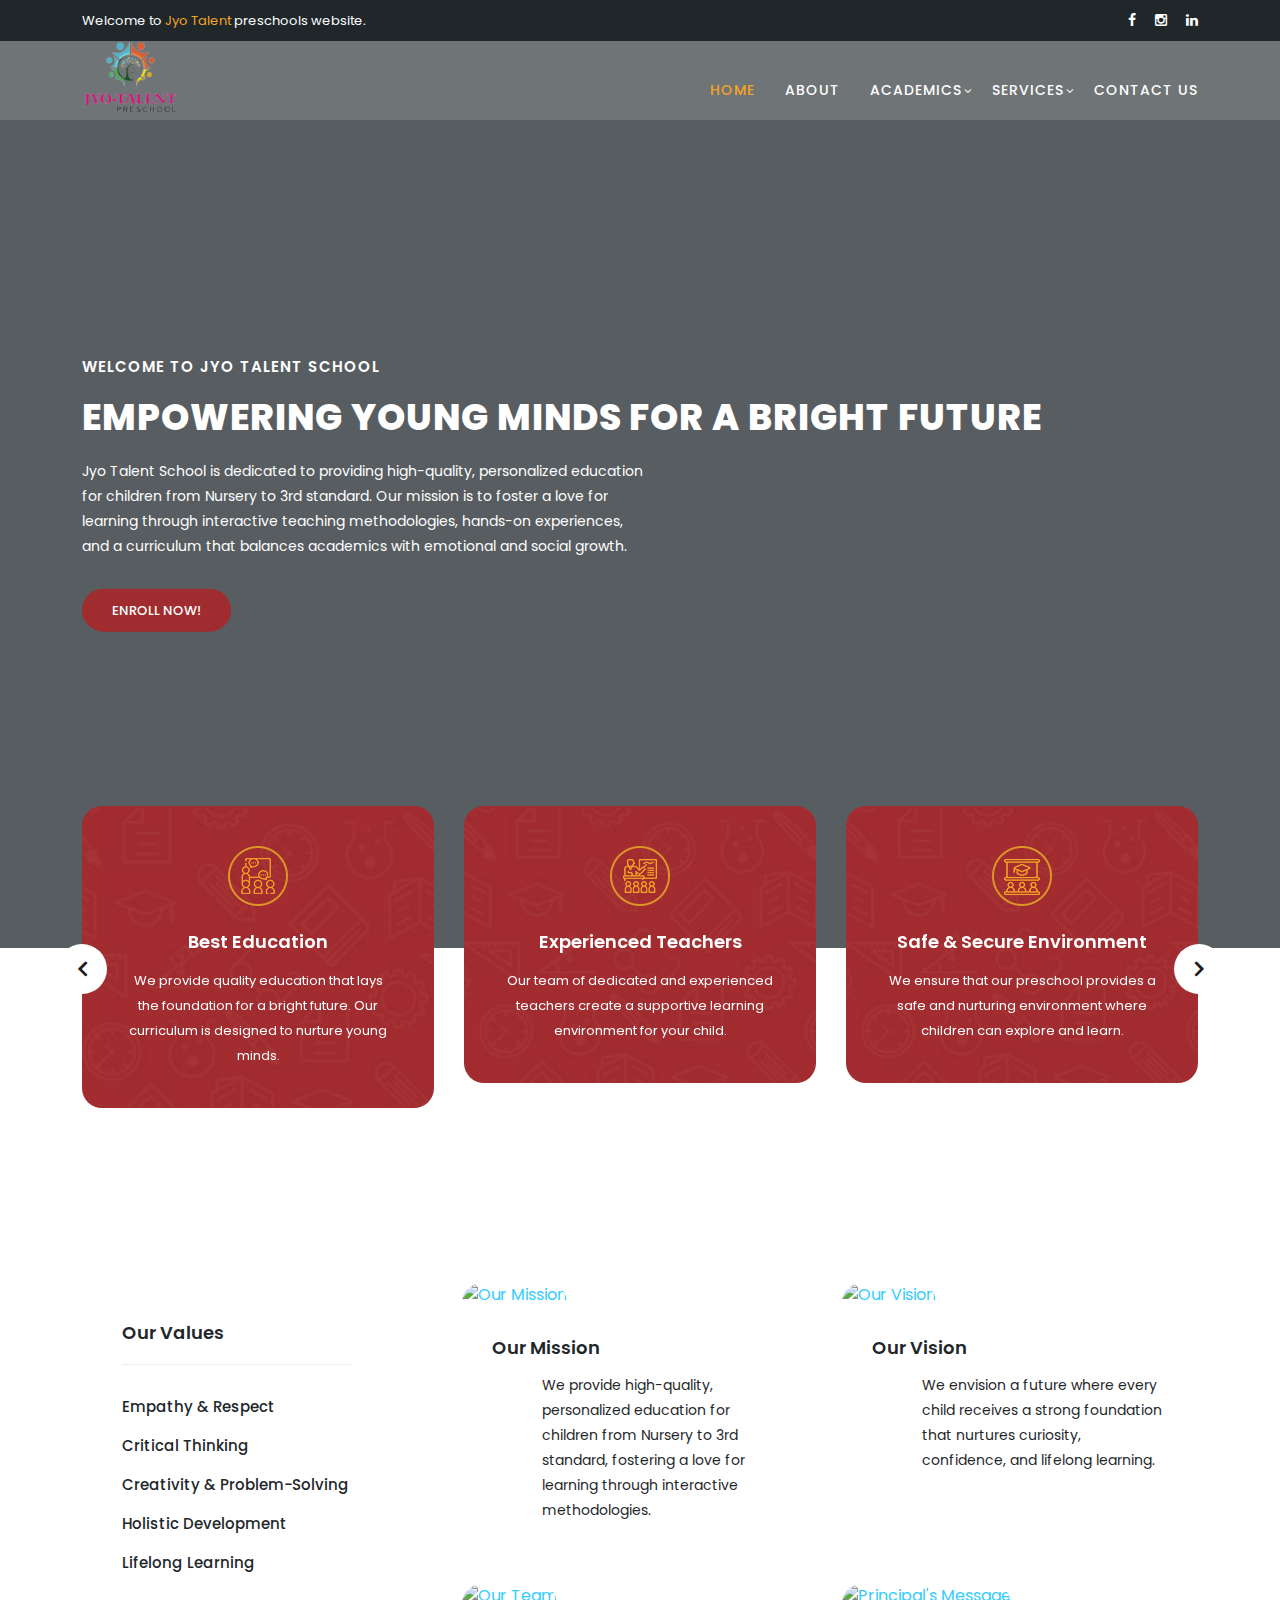
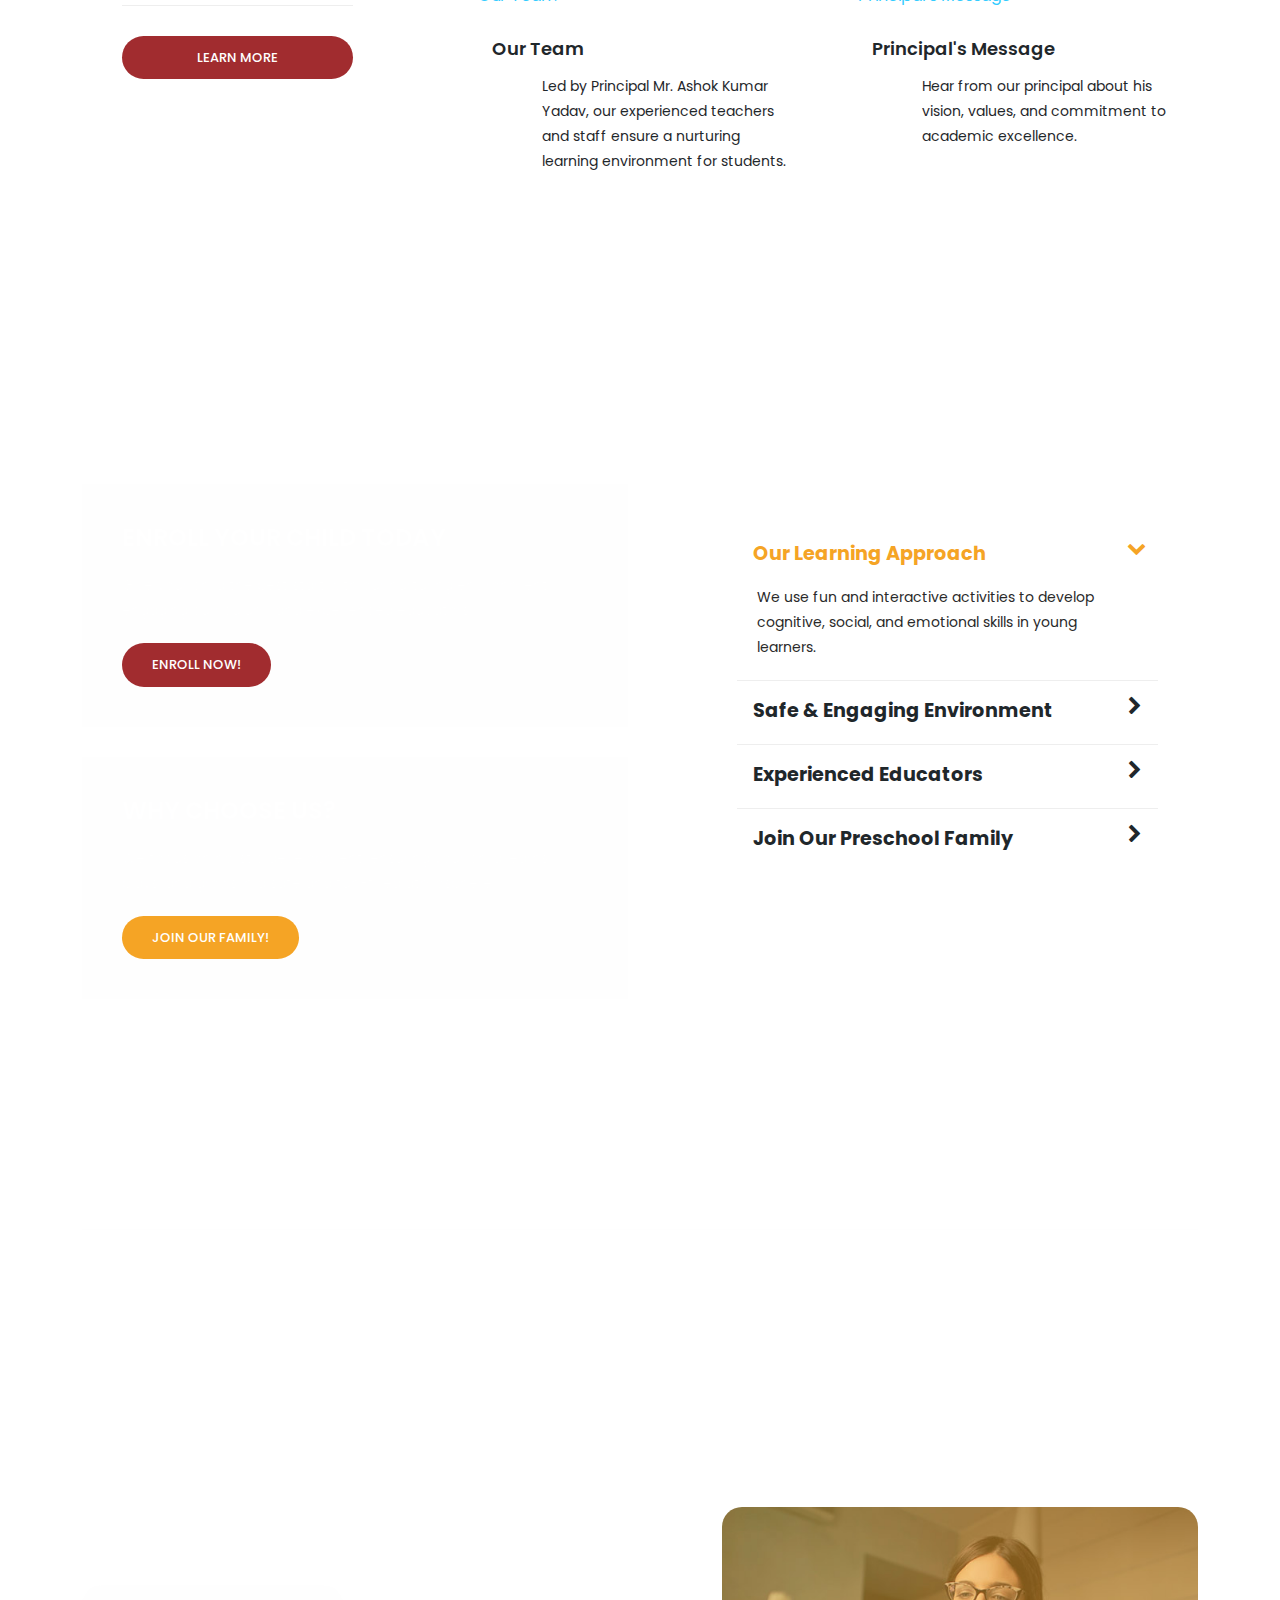
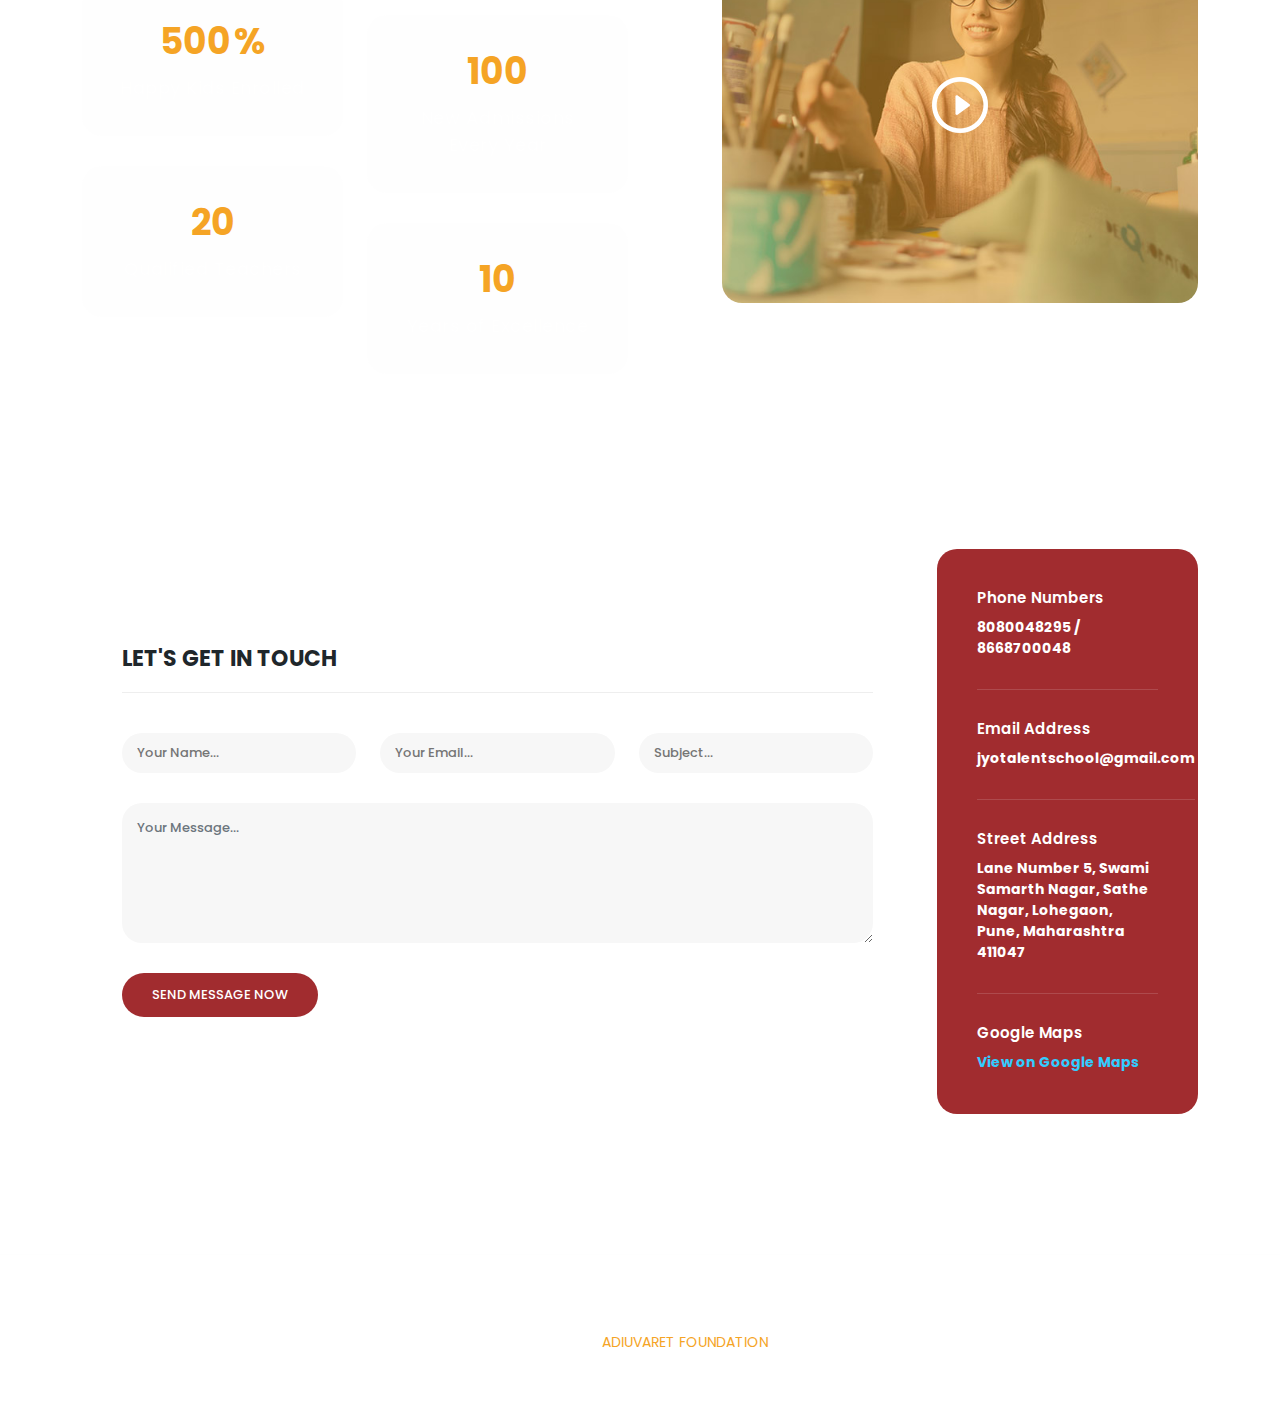
==== commit 57ebb9ff: "added about us page" ====
--- a/index.html
+++ b/index.html
@@ -9,7 +9,7 @@
   <meta name="author" content="TemplateMo">
   <link href="https://fonts.googleapis.com/css?family=Poppins:100,200,300,400,500,600,700,800,900" rel="stylesheet">
 
-  <title>Education Meeting HTML5 Template</title>
+  <title>Jyo-talent Preschool</title>
 
   <!-- Bootstrap core CSS -->
   <link href="vendor/bootstrap/css/bootstrap.min.css" rel="stylesheet">
@@ -17,17 +17,10 @@
 
   <!-- Additional CSS Files -->
   <link rel="stylesheet" href="assets/css/fontawesome.css">
-  <link rel="stylesheet" href="assets/css/templatemo-edu-meeting.css">
+  <link rel="stylesheet" href="assets/css/style.css">
   <link rel="stylesheet" href="assets/css/owl.css">
   <link rel="stylesheet" href="assets/css/lightbox.css">
-  <!--
-
-TemplateMo 569 Edu Meeting
-
-https://templatemo.com/tm-569-edu-meeting
-
--->
-</head>
+
 
 <body>
 
@@ -142,84 +135,89 @@
       <div class="row">
         <div class="col-lg-12">
           <div class="owl-service-item owl-carousel">
-  
+
             <div class="item">
               <div class="icon">
                 <img src="assets/images/service-icon-01.png" alt="Best Education">
               </div>
               <div class="down-content">
                 <h4>Best Education</h4>
-                <p>We provide quality education that lays the foundation for a bright future. Our curriculum is designed to nurture young minds.</p>
-              </div>
-            </div>
-  
+                <p>We provide quality education that lays the foundation for a bright future. Our curriculum is designed
+                  to nurture young minds.</p>
+              </div>
+            </div>
+
             <div class="item">
               <div class="icon">
                 <img src="assets/images/service-icon-02.png" alt="Experienced Teachers">
               </div>
               <div class="down-content">
                 <h4>Experienced Teachers</h4>
-                <p>Our team of dedicated and experienced teachers create a supportive learning environment for your child.</p>
-              </div>
-            </div>
-  
+                <p>Our team of dedicated and experienced teachers create a supportive learning environment for your
+                  child.</p>
+              </div>
+            </div>
+
             <div class="item">
               <div class="icon">
                 <img src="assets/images/service-icon-03.png" alt="Safe & Secure Environment">
               </div>
               <div class="down-content">
                 <h4>Safe & Secure Environment</h4>
-                <p>We ensure that our preschool provides a safe and nurturing environment where children can explore and learn.</p>
-              </div>
-            </div>
-  
+                <p>We ensure that our preschool provides a safe and nurturing environment where children can explore and
+                  learn.</p>
+              </div>
+            </div>
+
             <div class="item">
               <div class="icon">
                 <img src="assets/images/service-icon-01.png" alt="Online Meetings">
               </div>
               <div class="down-content">
                 <h4>Online Meetings</h4>
-                <p>For the convenience of parents, we offer online meetings to discuss your child's progress and development.</p>
-              </div>
-            </div>
-  
+                <p>For the convenience of parents, we offer online meetings to discuss your child's progress and
+                  development.</p>
+              </div>
+            </div>
+
             <div class="item">
               <div class="icon">
                 <img src="assets/images/service-icon-02.png" alt="Holistic Development">
               </div>
               <div class="down-content">
                 <h4>Holistic Development</h4>
-                <p>Our programs focus on the overall development of the child—emotionally, socially, and cognitively.</p>
-              </div>
-            </div>
-  
+                <p>Our programs focus on the overall development of the child—emotionally, socially, and cognitively.
+                </p>
+              </div>
+            </div>
+
           </div>
         </div>
       </div>
     </div>
   </section>
-  
-
-  <section class="upcoming-meetings" id="meetings">
+
+
+  <section class="upcoming-meetings" id="about-us">
     <div class="container">
       <div class="row">
         <div class="col-lg-12">
           <div class="section-heading">
-            <h2>Upcoming Meetings</h2>
+            <h2>About Us</h2>
           </div>
         </div>
         <div class="col-lg-4">
           <div class="categories">
-            <h4>Meeting Catgories</h4>
+            <h4>Our Values</h4>
             <ul>
-              <li><a href="#">Sed tempus enim leo</a></li>
-              <li><a href="#">Aenean molestie quis</a></li>
-              <li><a href="#">Cras et metus vestibulum</a></li>
-              <li><a href="#">Nam et condimentum</a></li>
-              <li><a href="#">Phasellus nec sapien</a></li>
+              <li><a href="#">Empathy & Respect</a></li>
+              <li><a href="#">Critical Thinking</a></li>
+              <li><a href="#">Creativity & Problem-Solving</a></li>
+              <li><a href="#">Holistic Development</a></li>
+              <li><a href="#">Lifelong Learning</a></li>
             </ul>
             <div class="main-button-red">
-              <a href="meetings.html">All Upcoming Meetings</a>
+              <a href="about.html">Learn More</a>
             </div>
           </div>
         </div>
@@ -228,84 +226,62 @@
             <div class="col-lg-6">
               <div class="meeting-item">
                 <div class="thumb">
-                  <div class="price">
-                    <span>$22.00</span>
-                  </div>
-                  <a href="meeting-details.html"><img src="assets/images/meeting-01.jpg" alt="New Lecturer Meeting"></a>
+                  <a href="about.html"><img src="assets/images/about-01.jpg" alt="Our Mission"></a>
                 </div>
                 <div class="down-content">
-                  <div class="date">
-                    <h6>Nov <span>10</span></h6>
-                  </div>
-                  <a href="meeting-details.html">
-                    <h4>New Lecturers Meeting</h4>
+                  <a href="about.html">
+                    <h4>Our Mission</h4>
                   </a>
-                  <p>Morbi in libero blandit lectus<br>cursus ullamcorper.</p>
+                  <p>We provide high-quality, personalized education for children from Nursery to 3rd standard, fostering a love for learning through interactive methodologies.</p>
                 </div>
               </div>
             </div>
             <div class="col-lg-6">
               <div class="meeting-item">
                 <div class="thumb">
-                  <div class="price">
-                    <span>$36.00</span>
-                  </div>
-                  <a href="meeting-details.html"><img src="assets/images/meeting-02.jpg" alt="Online Teaching"></a>
+                  <a href="about.html"><img src="assets/images/about-02.jpg" alt="Our Vision"></a>
                 </div>
                 <div class="down-content">
-                  <div class="date">
-                    <h6>Nov <span>24</span></h6>
-                  </div>
-                  <a href="meeting-details.html">
-                    <h4>Online Teaching Techniques</h4>
+                  <a href="about.html">
+                    <h4>Our Vision</h4>
                   </a>
-                  <p>Morbi in libero blandit lectus<br>cursus ullamcorper.</p>
+                  <p>We envision a future where every child receives a strong foundation that nurtures curiosity, confidence, and lifelong learning.</p>
                 </div>
               </div>
             </div>
             <div class="col-lg-6">
               <div class="meeting-item">
                 <div class="thumb">
-                  <div class="price">
-                    <span>$14.00</span>
-                  </div>
-                  <a href="meeting-details.html"><img src="assets/images/meeting-03.jpg" alt="Higher Education"></a>
+                  <a href="about.html"><img src="assets/images/about-03.jpg" alt="Our Team"></a>
                 </div>
                 <div class="down-content">
-                  <div class="date">
-                    <h6>Nov <span>26</span></h6>
-                  </div>
-                  <a href="meeting-details.html">
-                    <h4>Higher Education Conference</h4>
+                  <a href="about.html">
+                    <h4>Our Team</h4>
                   </a>
-                  <p>Morbi in libero blandit lectus<br>cursus ullamcorper.</p>
+                  <p>Led by Principal Mr. Ashok Kumar Yadav, our experienced teachers and staff ensure a nurturing learning environment for students.</p>
                 </div>
               </div>
             </div>
             <div class="col-lg-6">
               <div class="meeting-item">
                 <div class="thumb">
-                  <div class="price">
-                    <span>$48.00</span>
-                  </div>
-                  <a href="meeting-details.html"><img src="assets/images/meeting-04.jpg" alt="Student Training"></a>
+                  <a href="about.html"><img src="assets/images/about-04.jpg" alt="Principal's Message"></a>
                 </div>
                 <div class="down-content">
-                  <div class="date">
-                    <h6>Nov <span>30</span></h6>
-                  </div>
-                  <a href="meeting-details.html">
-                    <h4>Student Training Meetup</h4>
+                  <a href="about.html">
+                    <h4>Principal's Message</h4>
                   </a>
-                  <p>Morbi in libero blandit lectus<br>cursus ullamcorper.</p>
-                </div>
-              </div>
-            </div>
-          </div>
-        </div>
-      </div>
-    </div>
-  </section>
+                  <p>Hear from our principal about his vision, values, and commitment to academic excellence.</p>
+                </div>
+              </div>
+            </div>
+          </div>
+        </div>
+      </div>
+    </div>
+</section>
+
+  
 
   <section class="apply-now" id="apply">
     <div class="container">
@@ -314,21 +290,19 @@
           <div class="row">
             <div class="col-lg-12">
               <div class="item">
-                <h3>APPLY FOR BACHELOR DEGREE</h3>
-                <p>You are allowed to use this edu meeting CSS template for your school or university or business. You
-                  can feel free to modify or edit this layout.</p>
+                <h3>ENROLL YOUR CHILD TODAY</h3>
+                <p>Give your child the best start with our nurturing environment, engaging curriculum, and experienced educators.</p>
                 <div class="main-button-red">
-                  <div class="scroll-to-section"><a href="#contact">Join Us Now!</a></div>
+                  <div class="scroll-to-section"><a href="#contact">Enroll Now!</a></div>
                 </div>
               </div>
             </div>
             <div class="col-lg-12">
               <div class="item">
-                <h3>APPLY FOR BACHELOR DEGREE</h3>
-                <p>You are not allowed to redistribute the template ZIP file on any other template website. Please
-                  contact us for more information.</p>
+                <h3>WHY CHOOSE US?</h3>
+                <p>We focus on holistic development, ensuring your child learns, plays, and grows in a safe and fun-filled atmosphere.</p>
                 <div class="main-button-yellow">
-                  <div class="scroll-to-section"><a href="#contact">Join Us Now!</a></div>
+                  <div class="scroll-to-section"><a href="#contact">Join Our Family!</a></div>
                 </div>
               </div>
             </div>
@@ -338,67 +312,53 @@
           <div class="accordions is-first-expanded">
             <article class="accordion">
               <div class="accordion-head">
-                <span>About Edu Meeting HTML Template</span>
+                <span>Our Learning Approach</span>
                 <span class="icon">
                   <i class="icon fa fa-chevron-right"></i>
                 </span>
               </div>
               <div class="accordion-body">
                 <div class="content">
-                  <p>If you want to get the latest collection of HTML CSS templates for your websites, you may visit <a
-                      rel="nofollow" href="https://www.toocss.com/" target="_blank">Too CSS website</a>. If you need a
-                    working contact form script, please visit <a href="https://templatemo.com/contact"
-                      target="_parent">our contact page</a> for more info.</p>
+                  <p>We use fun and interactive activities to develop cognitive, social, and emotional skills in young learners.</p>
                 </div>
               </div>
             </article>
             <article class="accordion">
               <div class="accordion-head">
-                <span>HTML CSS Bootstrap Layout</span>
+                <span>Safe & Engaging Environment</span>
                 <span class="icon">
                   <i class="icon fa fa-chevron-right"></i>
                 </span>
               </div>
               <div class="accordion-body">
                 <div class="content">
-                  <p>Etiam posuere metus orci, vel consectetur elit imperdiet eu. Cras ipsum magna, maximus at semper
-                    sit amet, eleifend eget neque. Nunc facilisis quam purus, sed vulputate augue interdum vitae.
-                    Aliquam a elit massa.<br><br>
-                    Nulla malesuada elit lacus, ac ultricies massa varius sed. Etiam eu metus eget nibh consequat
-                    aliquet. Proin fringilla, quam at euismod porttitor, odio odio tempus ligula, ut feugiat ex erat nec
-                    mauris. Donec viverra velit eget lectus sollicitudin tincidunt.</p>
+                  <p>Our preschool ensures a secure and vibrant space where kids feel comfortable and encouraged to explore.</p>
                 </div>
               </div>
             </article>
             <article class="accordion">
               <div class="accordion-head">
-                <span>Please tell your friends</span>
+                <span>Experienced Educators</span>
                 <span class="icon">
                   <i class="icon fa fa-chevron-right"></i>
                 </span>
               </div>
               <div class="accordion-body">
                 <div class="content">
-                  <p>Ut vehicula mauris est, sed sodales justo rhoncus eu. Morbi porttitor quam velit, at ullamcorper
-                    justo suscipit sit amet. Quisque at suscipit mi, non efficitur velit.<br><br>
-                    Cras et tortor semper, placerat eros sit amet, porta est. Mauris porttitor sapien et quam volutpat
-                    luctus. Nullam sodales ipsum ac neque ultricies varius.</p>
+                  <p>Our dedicated teachers create personalized learning experiences tailored to each child’s needs.</p>
                 </div>
               </div>
             </article>
             <article class="accordion last-accordion">
               <div class="accordion-head">
-                <span>Share this to your colleagues</span>
+                <span>Join Our Preschool Family</span>
                 <span class="icon">
                   <i class="icon fa fa-chevron-right"></i>
                 </span>
               </div>
               <div class="accordion-body">
                 <div class="content">
-                  <p>Maecenas suscipit enim libero, vel lobortis justo condimentum id. Interdum et malesuada fames ac
-                    ante ipsum primis in faucibus.<br><br>
-                    Sed eleifend metus sit amet magna tristique, posuere laoreet arcu semper. Nulla pellentesque ut
-                    tortor sit amet maximus. In eu libero ullamcorper, semper nisi quis, convallis nisi.</p>
+                  <p>We invite you to become part of our preschool community where learning is fun, engaging, and memorable.</p>
                 </div>
               </div>
             </article>
@@ -407,276 +367,44 @@
       </div>
     </div>
   </section>
-
-  <section class="our-courses" id="courses">
+  
+
+  <section class="our-classes" id="classes">
     <div class="container">
       <div class="row">
         <div class="col-lg-12">
           <div class="section-heading">
-            <h2>Our Popular Courses</h2>
+            <h2>Our Preschool Classes</h2>
           </div>
         </div>
         <div class="col-lg-12">
-          <div class="owl-courses-item owl-carousel">
-            <div class="item">
-              <img src="assets/images/course-01.jpg" alt="Course One">
-              <div class="down-content">
-                <h4>Morbi tincidunt elit vitae justo rhoncus</h4>
-                <div class="info">
-                  <div class="row">
-                    <div class="col-8">
-                      <ul>
-                        <li><i class="fa fa-star"></i></li>
-                        <li><i class="fa fa-star"></i></li>
-                        <li><i class="fa fa-star"></i></li>
-                        <li><i class="fa fa-star"></i></li>
-                        <li><i class="fa fa-star"></i></li>
-                      </ul>
-                    </div>
-                    <div class="col-4">
-                      <span>$160</span>
-                    </div>
-                  </div>
-                </div>
-              </div>
-            </div>
-            <div class="item">
-              <img src="assets/images/course-02.jpg" alt="Course Two">
-              <div class="down-content">
-                <h4>Curabitur molestie dignissim purus vel</h4>
-                <div class="info">
-                  <div class="row">
-                    <div class="col-8">
-                      <ul>
-                        <li><i class="fa fa-star"></i></li>
-                        <li><i class="fa fa-star"></i></li>
-                        <li><i class="fa fa-star"></i></li>
-                      </ul>
-                    </div>
-                    <div class="col-4">
-                      <span>$180</span>
-                    </div>
-                  </div>
-                </div>
-              </div>
-            </div>
-            <div class="item">
-              <img src="assets/images/course-03.jpg" alt="">
-              <div class="down-content">
-                <h4>Nulla at ipsum a mauris egestas tempor</h4>
-                <div class="info">
-                  <div class="row">
-                    <div class="col-8">
-                      <ul>
-                        <li><i class="fa fa-star"></i></li>
-                        <li><i class="fa fa-star"></i></li>
-                        <li><i class="fa fa-star"></i></li>
-                        <li><i class="fa fa-star"></i></li>
-                      </ul>
-                    </div>
-                    <div class="col-4">
-                      <span>$140</span>
-                    </div>
-                  </div>
-                </div>
-              </div>
-            </div>
-            <div class="item">
-              <img src="assets/images/course-04.jpg" alt="">
-              <div class="down-content">
-                <h4>Aenean molestie quis libero gravida</h4>
-                <div class="info">
-                  <div class="row">
-                    <div class="col-8">
-                      <ul>
-                        <li><i class="fa fa-star"></i></li>
-                        <li><i class="fa fa-star"></i></li>
-                        <li><i class="fa fa-star"></i></li>
-                        <li><i class="fa fa-star"></i></li>
-                        <li><i class="fa fa-star"></i></li>
-                      </ul>
-                    </div>
-                    <div class="col-4">
-                      <span>$120</span>
-                    </div>
-                  </div>
-                </div>
-              </div>
-            </div>
-            <div class="item">
-              <img src="assets/images/course-01.jpg" alt="">
-              <div class="down-content">
-                <h4>Lorem ipsum dolor sit amet adipiscing elit</h4>
-                <div class="info">
-                  <div class="row">
-                    <div class="col-8">
-                      <ul>
-                        <li><i class="fa fa-star"></i></li>
-                        <li><i class="fa fa-star"></i></li>
-                        <li><i class="fa fa-star"></i></li>
-                        <li><i class="fa fa-star"></i></li>
-                        <li><i class="fa fa-star"></i></li>
-                      </ul>
-                    </div>
-                    <div class="col-4">
-                      <span>$250</span>
-                    </div>
-                  </div>
-                </div>
-              </div>
-            </div>
-            <div class="item">
-              <img src="assets/images/course-02.jpg" alt="">
-              <div class="down-content">
-                <h4>TemplateMo is the best website for Free CSS</h4>
-                <div class="info">
-                  <div class="row">
-                    <div class="col-8">
-                      <ul>
-                        <li><i class="fa fa-star"></i></li>
-                        <li><i class="fa fa-star"></i></li>
-                        <li><i class="fa fa-star"></i></li>
-                        <li><i class="fa fa-star"></i></li>
-                        <li><i class="fa fa-star"></i></li>
-                      </ul>
-                    </div>
-                    <div class="col-4">
-                      <span>$270</span>
-                    </div>
-                  </div>
-                </div>
-              </div>
-            </div>
-            <div class="item">
-              <img src="assets/images/course-03.jpg" alt="">
-              <div class="down-content">
-                <h4>Web Design Templates at your finger tips</h4>
-                <div class="info">
-                  <div class="row">
-                    <div class="col-8">
-                      <ul>
-                        <li><i class="fa fa-star"></i></li>
-                        <li><i class="fa fa-star"></i></li>
-                        <li><i class="fa fa-star"></i></li>
-                        <li><i class="fa fa-star"></i></li>
-                        <li><i class="fa fa-star"></i></li>
-                      </ul>
-                    </div>
-                    <div class="col-4">
-                      <span>$340</span>
-                    </div>
-                  </div>
-                </div>
-              </div>
-            </div>
-            <div class="item">
-              <img src="assets/images/course-04.jpg" alt="">
-              <div class="down-content">
-                <h4>Please visit our website again</h4>
-                <div class="info">
-                  <div class="row">
-                    <div class="col-8">
-                      <ul>
-                        <li><i class="fa fa-star"></i></li>
-                        <li><i class="fa fa-star"></i></li>
-                        <li><i class="fa fa-star"></i></li>
-                        <li><i class="fa fa-star"></i></li>
-                        <li><i class="fa fa-star"></i></li>
-                      </ul>
-                    </div>
-                    <div class="col-4">
-                      <span>$360</span>
-                    </div>
-                  </div>
-                </div>
-              </div>
-            </div>
-            <div class="item">
-              <img src="assets/images/course-01.jpg" alt="">
-              <div class="down-content">
-                <h4>Responsive HTML Templates for you</h4>
-                <div class="info">
-                  <div class="row">
-                    <div class="col-8">
-                      <ul>
-                        <li><i class="fa fa-star"></i></li>
-                        <li><i class="fa fa-star"></i></li>
-                        <li><i class="fa fa-star"></i></li>
-                        <li><i class="fa fa-star"></i></li>
-                        <li><i class="fa fa-star"></i></li>
-                      </ul>
-                    </div>
-                    <div class="col-4">
-                      <span>$400</span>
-                    </div>
-                  </div>
-                </div>
-              </div>
-            </div>
-            <div class="item">
-              <img src="assets/images/course-02.jpg" alt="">
-              <div class="down-content">
-                <h4>Download Free CSS Layouts for your business</h4>
-                <div class="info">
-                  <div class="row">
-                    <div class="col-8">
-                      <ul>
-                        <li><i class="fa fa-star"></i></li>
-                        <li><i class="fa fa-star"></i></li>
-                        <li><i class="fa fa-star"></i></li>
-                        <li><i class="fa fa-star"></i></li>
-                        <li><i class="fa fa-star"></i></li>
-                      </ul>
-                    </div>
-                    <div class="col-4">
-                      <span>$430</span>
-                    </div>
-                  </div>
-                </div>
-              </div>
-            </div>
-            <div class="item">
-              <img src="assets/images/course-03.jpg" alt="">
-              <div class="down-content">
-                <h4>Morbi in libero blandit lectus cursus</h4>
-                <div class="info">
-                  <div class="row">
-                    <div class="col-8">
-                      <ul>
-                        <li><i class="fa fa-star"></i></li>
-                        <li><i class="fa fa-star"></i></li>
-                        <li><i class="fa fa-star"></i></li>
-                        <li><i class="fa fa-star"></i></li>
-                        <li><i class="fa fa-star"></i></li>
-                      </ul>
-                    </div>
-                    <div class="col-4">
-                      <span>$480</span>
-                    </div>
-                  </div>
-                </div>
-              </div>
-            </div>
-            <div class="item">
-              <img src="assets/images/course-04.jpg" alt="">
-              <div class="down-content">
-                <h4>Curabitur molestie dignissim purus</h4>
-                <div class="info">
-                  <div class="row">
-                    <div class="col-8">
-                      <ul>
-                        <li><i class="fa fa-star"></i></li>
-                        <li><i class="fa fa-star"></i></li>
-                        <li><i class="fa fa-star"></i></li>
-                        <li><i class="fa fa-star"></i></li>
-                        <li><i class="fa fa-star"></i></li>
-                      </ul>
-                    </div>
-                    <div class="col-4">
-                      <span>$560</span>
-                    </div>
-                  </div>
-                </div>
+          <div class="owl-classes-item owl-carousel">
+            <div class="item">
+              <img src="assets/images/playgroup.jpg" alt="Playgroup">
+              <div class="down-content">
+                <h4>Playgroup (2-3 years)</h4>
+                <p>Encouraging curiosity and social development through fun activities.</p>
+              </div>
+            </div>
+            <div class="item">
+              <img src="assets/images/nursery.jpg" alt="Nursery">
+              <div class="down-content">
+                <h4>Nursery (3-4 years)</h4>
+                <p>Building foundational skills with engaging learning experiences.</p>
+              </div>
+            </div>
+            <div class="item">
+              <img src="assets/images/lkg.jpg" alt="LKG">
+              <div class="down-content">
+                <h4>Lower Kindergarten (LKG) (4-5 years)</h4>
+                <p>Developing early literacy, numeracy, and motor skills.</p>
+              </div>
+            </div>
+            <div class="item">
+              <img src="assets/images/ukg.jpg" alt="UKG">
+              <div class="down-content">
+                <h4>Upper Kindergarten (UKG) (5-6 years)</h4>
+                <p>Preparing for primary school with structured and interactive learning.</p>
               </div>
             </div>
           </div>
@@ -684,6 +412,7 @@
       </div>
     </div>
   </section>
+  
 
   <section class="our-facts">
     <div class="container">
@@ -691,20 +420,20 @@
         <div class="col-lg-6">
           <div class="row">
             <div class="col-lg-12">
-              <h2>A Few Facts About Our University</h2>
+              <h2>A Few Facts About Our Preschool</h2>
             </div>
             <div class="col-lg-6">
               <div class="row">
                 <div class="col-12">
                   <div class="count-area-content percentage">
-                    <div class="count-digit">94</div>
-                    <div class="count-title">Succesed Students</div>
+                    <div class="count-digit">500</div>
+                    <div class="count-title">Happy Kids Enrolled</div>
                   </div>
                 </div>
                 <div class="col-12">
                   <div class="count-area-content">
-                    <div class="count-digit">126</div>
-                    <div class="count-title">Current Teachers</div>
+                    <div class="count-digit">20</div>
+                    <div class="count-title">Qualified Teachers</div>
                   </div>
                 </div>
               </div>
@@ -713,14 +442,14 @@
               <div class="row">
                 <div class="col-12">
                   <div class="count-area-content new-students">
-                    <div class="count-digit">2345</div>
-                    <div class="count-title">New Students</div>
+                    <div class="count-digit">100</div>
+                    <div class="count-title">New Admissions Every Year</div>
                   </div>
                 </div>
                 <div class="col-12">
                   <div class="count-area-content">
-                    <div class="count-digit">32</div>
-                    <div class="count-title">Awards</div>
+                    <div class="count-digit">10</div>
+                    <div class="count-title">Years of Excellence</div>
                   </div>
                 </div>
               </div>
@@ -729,13 +458,15 @@
         </div>
         <div class="col-lg-6 align-self-center">
           <div class="video">
-            <a href="https://www.youtube.com/watch?v=HndV87XpkWg" target="_blank"><img src="assets/images/play-icon.png"
-                alt=""></a>
+            <a href="https://youtu.be/aidR4OoaDQ8?feature=shared" target="_blank">
+              <img src="assets/images/play-icon.png" alt="Play Video">
+            </a>
           </div>
         </div>
       </div>
     </div>
   </section>
+  
 
   <section class="contact-us" id="contact">
     <div class="container">
@@ -746,33 +477,31 @@
               <form id="contact" action="" method="post">
                 <div class="row">
                   <div class="col-lg-12">
-                    <h2>Let's get in touch</h2>
+                    <h2>Let's Get in Touch</h2>
                   </div>
                   <div class="col-lg-4">
                     <fieldset>
-                      <input name="name" type="text" id="name" placeholder="YOURNAME...*" required="">
+                      <input name="name" type="text" id="name" placeholder="Your Name..." required="">
                     </fieldset>
                   </div>
                   <div class="col-lg-4">
                     <fieldset>
-                      <input name="email" type="text" id="email" pattern="[^ @]*@[^ @]*" placeholder="YOUR EMAIL..."
-                        required="">
+                      <input name="email" type="email" id="email" pattern="[^ @]*@[^ @]*" placeholder="Your Email..." required="">
                     </fieldset>
                   </div>
                   <div class="col-lg-4">
                     <fieldset>
-                      <input name="subject" type="text" id="subject" placeholder="SUBJECT...*" required="">
+                      <input name="subject" type="text" id="subject" placeholder="Subject..." required="">
                     </fieldset>
                   </div>
                   <div class="col-lg-12">
                     <fieldset>
-                      <textarea name="message" type="text" class="form-control" id="message"
-                        placeholder="YOUR MESSAGE..." required=""></textarea>
+                      <textarea name="message" class="form-control" id="message" placeholder="Your Message..." required=""></textarea>
                     </fieldset>
                   </div>
                   <div class="col-lg-12">
                     <fieldset>
-                      <button type="submit" id="form-submit" class="button">SEND MESSAGE NOW</button>
+                      <button type="submit" id="form-submit" class="button">Send Message Now</button>
                     </fieldset>
                   </div>
                 </div>
@@ -784,20 +513,20 @@
           <div class="right-info">
             <ul>
               <li>
-                <h6>Phone Number</h6>
-                <span>010-020-0340</span>
+                <h6>Phone Numbers</h6>
+                <span>8080048295 / 8668700048</span>
               </li>
               <li>
                 <h6>Email Address</h6>
-                <span>info@meeting.edu</span>
+                <span>jyotalentschool@gmail.com</span>
               </li>
               <li>
                 <h6>Street Address</h6>
-                <span>Rio de Janeiro - RJ, 22795-008, Brazil</span>
+                <span>Lane Number 5, Swami Samarth Nagar, Sathe Nagar, Lohegaon, Pune, Maharashtra 411047</span>
               </li>
               <li>
-                <h6>Website URL</h6>
-                <span>www.meeting.edu</span>
+                <h6>Google Maps</h6>
+                <span><a href="https://maps.google.com/?q=Lane+Number+5,+Swami+Samarth+Nagar,+Sathe+Nagar,+Lohegaon,+Pune,+Maharashtra+411047" target="_blank">View on Google Maps</a></span>
               </li>
             </ul>
           </div>
@@ -805,11 +534,13 @@
       </div>
     </div>
     <div class="footer">
-      <p>Copyright © 2022 Edu Meeting Co., Ltd. All Rights Reserved.
-        <br>Design: <a href="https://templatemo.com" target="_parent" title="free css templates">TemplateMo</a>
+      <p>Copyright © 2024 Jyo-Talent Preschool. All Rights Reserved.
+        <br>Designed by <a href="https://www.adiuvaretfoundation.com/" target="_blank">Adiuvaret Foundation</a>
       </p>
     </div>
   </section>
+  
+  
 
   <!-- Scripts -->
   <!-- Bootstrap core JavaScript -->
--- a/assets/css/style.css
+++ b/assets/css/style.css
@@ -0,0 +1,1872 @@
+/* ---------------------------------------------
+Table of contents
+------------------------------------------------
+01. font & reset css
+02. reset
+03. global styles
+04. header
+05. banner
+06. features
+07. testimonials
+08. contact
+09. footer
+10. preloader
+11. search
+12. portfolio
+
+--------------------------------------------- */
+/* 
+---------------------------------------------
+font & reset css
+--------------------------------------------- 
+*/
+@import url("https://fonts.googleapis.com/css?family=Poppins:100,200,300,400,500,600,700,800,900");
+/* 
+---------------------------------------------
+reset
+--------------------------------------------- 
+*/
+html,
+body,
+div,
+span,
+applet,
+object,
+iframe,
+h1,
+h2,
+h3,
+h4,
+h5,
+h6,
+p,
+blockquote,
+div pre,
+a,
+abbr,
+acronym,
+address,
+big,
+cite,
+code,
+del,
+dfn,
+em,
+font,
+img,
+ins,
+kbd,
+q,
+s,
+samp,
+small,
+strike,
+strong,
+sub,
+sup,
+tt,
+var,
+b,
+u,
+i,
+center,
+dl,
+dt,
+dd,
+ol,
+ul,
+li,
+figure,
+header,
+nav,
+section,
+article,
+aside,
+footer,
+figcaption {
+  margin: 0;
+  padding: 0;
+  border: 0;
+  outline: 0;
+}
+
+.clearfix:after {
+  content: ".";
+  display: block;
+  clear: both;
+  visibility: hidden;
+  line-height: 0;
+  height: 0;
+}
+
+.clearfix {
+  display: inline-block;
+}
+
+html[xmlns] .clearfix {
+  display: block;
+}
+
+* html .clearfix {
+  height: 1%;
+}
+
+ul,
+li {
+  padding: 0;
+  margin: 0;
+  list-style: none;
+}
+
+header,
+nav,
+section,
+article,
+aside,
+footer,
+hgroup {
+  display: block;
+}
+
+* {
+  box-sizing: border-box;
+}
+
+html,
+body {
+  font-family: "Poppins", sans-serif;
+  font-weight: 400;
+  background-color: #fff;
+  font-size: 16px;
+  -ms-text-size-adjust: 100%;
+  -webkit-font-smoothing: antialiased;
+  -moz-osx-font-smoothing: grayscale;
+}
+
+a {
+  text-decoration: none !important;
+  color: #3cf;
+}
+
+a:hover {
+  color: #fc3;
+}
+
+h1,
+h2,
+h3,
+h4,
+h5,
+h6 {
+  margin-top: 0px;
+  margin-bottom: 0px;
+}
+
+ul {
+  margin-bottom: 0px;
+}
+
+p {
+  font-size: 14px;
+  line-height: 25px;
+  color: #2a2a2a;
+}
+
+img {
+  width: 100%;
+  overflow: hidden;
+}
+
+/* 
+---------------------------------------------
+global styles
+--------------------------------------------- 
+*/
+html,
+body {
+  background: #fff;
+  font-family: "Poppins", sans-serif;
+}
+
+::selection {
+  background: #f5a425;
+  color: #fff;
+}
+
+::-moz-selection {
+  background: #f5a425;
+  color: #fff;
+}
+
+@media (max-width: 991px) {
+  html,
+  body {
+    overflow-x: hidden;
+  }
+  .mobile-top-fix {
+    margin-top: 30px;
+    margin-bottom: 0px;
+  }
+  .mobile-bottom-fix {
+    margin-bottom: 30px;
+  }
+  .mobile-bottom-fix-big {
+    margin-bottom: 60px;
+  }
+}
+
+.main-button-red a {
+  font-size: 13px;
+  color: #fff;
+  background-color: #a12c2f;
+  padding: 12px 30px;
+  display: inline-block;
+  border-radius: 22px;
+  font-weight: 500;
+  text-transform: uppercase;
+  transition: all 0.3s;
+}
+
+.main-button-red a:hover {
+  opacity: 0.9;
+}
+
+.main-button-yellow a {
+  font-size: 13px;
+  color: #fff;
+  background-color: #f5a425;
+  padding: 12px 30px;
+  display: inline-block;
+  border-radius: 22px;
+  font-weight: 500;
+  text-transform: uppercase;
+  transition: all 0.3s;
+}
+
+.main-button-yellow a:hover {
+  opacity: 0.9;
+}
+
+.section-heading h2 {
+  line-height: 40px;
+  margin-top: 0px;
+  margin-bottom: 50px;
+  padding-bottom: 20px;
+  border-bottom: 1px solid rgba(250, 250, 250, 0.15);
+  font-size: 22px;
+  font-weight: 700;
+  text-transform: uppercase;
+  color: #fff;
+}
+
+/* 
+---------------------------------------------
+header
+--------------------------------------------- 
+*/
+
+.sub-header {
+  background-color: #1f272b;
+  position: relative;
+  z-index: 1111;
+}
+
+.sub-header .left-content p {
+  color: #fff;
+  padding: 8px 0px;
+  font-size: 13px;
+}
+
+.sub-header .right-icons {
+  text-align: right;
+  padding: 8px 0px;
+}
+
+.sub-header .right-icons ul li {
+  display: inline-block;
+  margin-left: 15px;
+}
+
+.sub-header .right-icons ul li a {
+  color: #fff;
+  font-size: 14px;
+  transition: all 0.3s;
+}
+
+.sub-header .right-icons ul li a:hover {
+  color: #f5a425;
+}
+
+.sub-header .left-content p em {
+  font-style: normal;
+  color: #f5a425;
+}
+
+.background-header {
+  background-color: #fff !important;
+  height: 80px !important;
+  position: fixed !important;
+  top: 0 !important;
+  left: 0;
+  right: 0;
+  box-shadow: 0px 0px 10px rgba(0, 0, 0, 0.15) !important;
+}
+
+.background-header .main-nav .nav li a {
+  color: #1e1e1e !important;
+}
+
+.background-header .logo,
+.background-header .main-nav .nav li a {
+  color: #1e1e1e !important;
+}
+
+.background-header .main-nav .nav li:hover a {
+  color: #fb5849 !important;
+}
+
+.background-header .nav li a.active {
+  color: #fb5849 !important;
+}
+
+.header-area {
+  background-color: rgba(250, 250, 250, 0.15);
+  position: absolute;
+  top: 40px;
+  left: 0;
+  right: 0;
+  z-index: 100;
+  -webkit-transition: all 0.5s ease 0s;
+  -moz-transition: all 0.5s ease 0s;
+  -o-transition: all 0.5s ease 0s;
+  transition: all 0.5s ease 0s;
+}
+
+.header-area .main-nav {
+  min-height: 80px;
+  background: transparent;
+}
+
+.header-area .main-nav .logo {
+  width: 6rem;
+  float: left;
+  -webkit-transition: all 0.3s ease 0s;
+  -moz-transition: all 0.3s ease 0s;
+  -o-transition: all 0.3s ease 0s;
+  transition: all 0.3s ease 0s;
+}
+
+.background-header .main-nav .logo {
+  line-height: 75px;
+}
+
+.background-header .nav {
+  margin-top: 20px !important;
+}
+
+.header-area .main-nav .nav {
+  float: right;
+  margin-top: 30px;
+  margin-right: 0px;
+  background-color: transparent;
+  -webkit-transition: all 0.3s ease 0s;
+  -moz-transition: all 0.3s ease 0s;
+  -o-transition: all 0.3s ease 0s;
+  transition: all 0.3s ease 0s;
+  position: relative;
+  z-index: 999;
+}
+
+.header-area .main-nav .nav li {
+  padding-left: 15px;
+  padding-right: 15px;
+}
+
+.header-area .main-nav .nav li:last-child {
+  padding-right: 0px;
+}
+
+.header-area .main-nav .nav li a {
+  display: block;
+  font-weight: 500;
+  font-size: 14px;
+  text-transform: uppercase;
+  color: #fff;
+  -webkit-transition: all 0.3s ease 0s;
+  -moz-transition: all 0.3s ease 0s;
+  -o-transition: all 0.3s ease 0s;
+  transition: all 0.3s ease 0s;
+  height: 40px;
+  line-height: 40px;
+  border: transparent;
+  letter-spacing: 1px;
+}
+
+.header-area .main-nav .nav li:hover a,
+.header-area .main-nav .nav li a.active {
+  color: #f5a425 !important;
+}
+
+.background-header .main-nav .nav li:hover a,
+.background-header .main-nav .nav li a.active {
+  color: #f5a425 !important;
+  opacity: 1;
+}
+
+.header-area .main-nav .nav li.has-sub {
+  position: relative;
+  padding-right: 15px;
+}
+
+.header-area .main-nav .nav li.has-sub:after {
+  font-family: FontAwesome;
+  content: "\f107";
+  font-size: 12px;
+  color: #fff;
+  position: absolute;
+  right: 5px;
+  top: 12px;
+}
+
+.background-header .main-nav .nav li.has-sub:after {
+  color: #1e1e1e;
+}
+
+.header-area .main-nav .nav li.has-sub ul.sub-menu {
+  position: absolute;
+  width: 200px;
+  box-shadow: 0 2px 28px 0 rgba(0, 0, 0, 0.06);
+  overflow: hidden;
+  top: 40px;
+  opacity: 0;
+  transition: all 0.3s;
+  transform: translateY(+2em);
+  visibility: hidden;
+  z-index: -1;
+}
+
+.header-area .main-nav .nav li.has-sub ul.sub-menu li {
+  margin-left: 0px;
+  padding-left: 0px;
+  padding-right: 0px;
+}
+
+.header-area .main-nav .nav li.has-sub ul.sub-menu li a {
+  opacity: 1;
+  display: block;
+  background: #f7f7f7;
+  color: #2a2a2a !important;
+  padding-left: 20px;
+  height: 40px;
+  line-height: 40px;
+  -webkit-transition: all 0.3s ease 0s;
+  -moz-transition: all 0.3s ease 0s;
+  -o-transition: all 0.3s ease 0s;
+  transition: all 0.3s ease 0s;
+  position: relative;
+  font-size: 13px;
+  font-weight: 400;
+  border-bottom: 1px solid #eee;
+}
+
+.header-area .main-nav .nav li.has-sub ul li a:hover {
+  background: #fff;
+  color: #f5a425 !important;
+  padding-left: 25px;
+}
+
+.header-area .main-nav .nav li.has-sub ul li a:hover:before {
+  width: 3px;
+}
+
+.header-area .main-nav .nav li.has-sub:hover ul.sub-menu {
+  visibility: visible;
+  opacity: 1;
+  z-index: 1;
+  transform: translateY(0%);
+  transition-delay: 0s, 0s, 0.3s;
+}
+
+.header-area .main-nav .menu-trigger {
+  cursor: pointer;
+  display: block;
+  position: absolute;
+  top: 33px;
+  width: 32px;
+  height: 40px;
+  text-indent: -9999em;
+  z-index: 99;
+  right: 40px;
+  display: none;
+}
+
+.background-header .main-nav .menu-trigger {
+  top: 23px;
+}
+
+.header-area .main-nav .menu-trigger span,
+.header-area .main-nav .menu-trigger span:before,
+.header-area .main-nav .menu-trigger span:after {
+  -moz-transition: all 0.4s;
+  -o-transition: all 0.4s;
+  -webkit-transition: all 0.4s;
+  transition: all 0.4s;
+  background-color: #1e1e1e;
+  display: block;
+  position: absolute;
+  width: 30px;
+  height: 2px;
+  left: 0;
+}
+
+.background-header .main-nav .menu-trigger span,
+.background-header .main-nav .menu-trigger span:before,
+.background-header .main-nav .menu-trigger span:after {
+  background-color: #1e1e1e;
+}
+
+.header-area .main-nav .menu-trigger span:before,
+.header-area .main-nav .menu-trigger span:after {
+  -moz-transition: all 0.4s;
+  -o-transition: all 0.4s;
+  -webkit-transition: all 0.4s;
+  transition: all 0.4s;
+  background-color: #1e1e1e;
+  display: block;
+  position: absolute;
+  width: 30px;
+  height: 2px;
+  left: 0;
+  width: 75%;
+}
+
+.background-header .main-nav .menu-trigger span:before,
+.background-header .main-nav .menu-trigger span:after {
+  background-color: #1e1e1e;
+}
+
+.header-area .main-nav .menu-trigger span:before,
+.header-area .main-nav .menu-trigger span:after {
+  content: "";
+}
+
+.header-area .main-nav .menu-trigger span {
+  top: 16px;
+}
+
+.header-area .main-nav .menu-trigger span:before {
+  -moz-transform-origin: 33% 100%;
+  -ms-transform-origin: 33% 100%;
+  -webkit-transform-origin: 33% 100%;
+  transform-origin: 33% 100%;
+  top: -10px;
+  z-index: 10;
+}
+
+.header-area .main-nav .menu-trigger span:after {
+  -moz-transform-origin: 33% 0;
+  -ms-transform-origin: 33% 0;
+  -webkit-transform-origin: 33% 0;
+  transform-origin: 33% 0;
+  top: 10px;
+}
+
+.header-area .main-nav .menu-trigger.active span,
+.header-area .main-nav .menu-trigger.active span:before,
+.header-area .main-nav .menu-trigger.active span:after {
+  background-color: transparent;
+  width: 100%;
+}
+
+.header-area .main-nav .menu-trigger.active span:before {
+  -moz-transform: translateY(6px) translateX(1px) rotate(45deg);
+  -ms-transform: translateY(6px) translateX(1px) rotate(45deg);
+  -webkit-transform: translateY(6px) translateX(1px) rotate(45deg);
+  transform: translateY(6px) translateX(1px) rotate(45deg);
+  background-color: #1e1e1e;
+}
+
+.background-header .main-nav .menu-trigger.active span:before {
+  background-color: #1e1e1e;
+}
+
+.header-area .main-nav .menu-trigger.active span:after {
+  -moz-transform: translateY(-6px) translateX(1px) rotate(-45deg);
+  -ms-transform: translateY(-6px) translateX(1px) rotate(-45deg);
+  -webkit-transform: translateY(-6px) translateX(1px) rotate(-45deg);
+  transform: translateY(-6px) translateX(1px) rotate(-45deg);
+  background-color: #1e1e1e;
+}
+
+.background-header .main-nav .menu-trigger.active span:after {
+  background-color: #1e1e1e;
+}
+
+.header-area.header-sticky {
+  min-height: 80px;
+}
+
+.header-area .nav {
+  margin-top: 30px;
+}
+
+.header-area.header-sticky .nav li a.active {
+  color: #f5a425;
+}
+
+@media (max-width: 1200px) {
+  .header-area .main-nav .nav li {
+    padding-left: 7px;
+    padding-right: 7px;
+  }
+  .header-area .main-nav:before {
+    display: none;
+  }
+}
+
+@media (max-width: 767px) {
+  .header-area .main-nav .logo {
+    color: #1e1e1e;
+  }
+  .header-area.header-sticky .nav li a:hover,
+  .header-area.header-sticky .nav li a.active {
+    color: #f5a425 !important;
+    opacity: 1;
+  }
+  .header-area.header-sticky .nav li.search-icon a {
+    width: 100%;
+  }
+  .header-area {
+    background-color: #f7f7f7;
+    padding: 0px 15px;
+    height: 100px;
+    box-shadow: none;
+    text-align: center;
+  }
+  .header-area .container {
+    padding: 0px;
+  }
+  .header-area .logo {
+    margin-left: 30px;
+  }
+  .header-area .menu-trigger {
+    display: block !important;
+  }
+  .header-area .main-nav {
+    overflow: hidden;
+  }
+  .header-area .main-nav .nav {
+    float: none;
+    width: 100%;
+    display: none;
+    -webkit-transition: all 0s ease 0s;
+    -moz-transition: all 0s ease 0s;
+    -o-transition: all 0s ease 0s;
+    transition: all 0s ease 0s;
+    margin-left: 0px;
+  }
+  .header-area .main-nav .nav li:first-child {
+    border-top: 1px solid #eee;
+  }
+  .header-area.header-sticky .nav {
+    margin-top: 100px !important;
+  }
+  .header-area .main-nav .nav li {
+    width: 100%;
+    background: #fff;
+    border-bottom: 1px solid #eee;
+    padding-left: 0px !important;
+    padding-right: 0px !important;
+  }
+  .header-area .main-nav .nav li a {
+    height: 50px !important;
+    line-height: 50px !important;
+    padding: 0px !important;
+    border: none !important;
+    background: #f7f7f7 !important;
+    color: #191a20 !important;
+  }
+  .header-area .main-nav .nav li a:hover {
+    background: #eee !important;
+    color: #f5a425 !important;
+  }
+  .header-area .main-nav .nav li.has-sub ul.sub-menu {
+    position: relative;
+    visibility: inherit;
+    opacity: 1;
+    z-index: 1;
+    transform: translateY(0%);
+    top: 0px;
+    width: 100%;
+    box-shadow: none;
+    height: 0px;
+    transition: all 0s;
+  }
+  .header-area .main-nav .nav li.submenu ul li a {
+    font-size: 12px;
+    font-weight: 400;
+  }
+  .header-area .main-nav .nav li.submenu ul li a:hover:before {
+    width: 0px;
+  }
+  .header-area .main-nav .nav li.has-sub ul.sub-menu {
+    height: auto;
+  }
+  .header-area .main-nav .nav li.has-sub:after {
+    color: #3b566e;
+    right: 30px;
+    font-size: 14px;
+    top: 15px;
+  }
+  .header-area .main-nav .nav li.submenu:hover ul,
+  .header-area .main-nav .nav li.submenu:focus ul {
+    height: 0px;
+  }
+}
+
+@media (min-width: 767px) {
+  .header-area .main-nav .nav {
+    display: flex !important;
+  }
+}
+
+/* 
+---------------------------------------------
+banner
+--------------------------------------------- 
+*/
+
+.main-banner {
+  position: relative;
+  max-height: 100%;
+  overflow: hidden;
+  margin-bottom: -7px;
+}
+
+#bg-video {
+  min-width: 100%;
+  min-height: 100vh;
+  max-width: 100%;
+  max-height: 100vh;
+  object-fit: cover;
+  z-index: -1;
+}
+
+#bg-video::-webkit-media-controls {
+  display: none !important;
+}
+
+.video-overlay {
+  position: absolute;
+  background-color: rgba(31, 39, 43, 0.75);
+  top: 0;
+  left: 0;
+  bottom: 0;
+  right: 0;
+  width: 100%;
+}
+
+.main-banner .caption {
+  position: absolute;
+  top: 50%;
+  transform: translateY(-50%);
+}
+
+.main-banner .caption h6 {
+  margin-top: 0px;
+  font-size: 15px;
+  text-transform: uppercase;
+  font-weight: 600;
+  color: #fff;
+  letter-spacing: 1px;
+}
+
+.main-banner .caption h2 {
+  margin-top: 20px;
+  margin-bottom: 20px;
+  font-size: 36px;
+  text-transform: uppercase;
+  font-weight: 800;
+  color: #fff;
+  letter-spacing: 1px;
+}
+
+.main-banner .caption h2 em {
+  font-style: normal;
+  color: #f5a425;
+  font-weight: 900;
+}
+
+.main-banner .caption p {
+  color: #fff;
+  font-size: 14px;
+  max-width: 570px;
+}
+
+.main-banner .caption .main-button-red {
+  margin-top: 30px;
+}
+
+@media screen and (max-width: 767px) {
+  .main-banner .caption h6 {
+    font-weight: 500;
+  }
+
+  .main-banner .caption h2 {
+    font-size: 36px;
+  }
+}
+
+/*
+---------------------------------------------
+services
+---------------------------------------------
+*/
+
+.services {
+  margin-top: -135px;
+  position: absolute;
+  width: 100%;
+}
+
+.services .item {
+  background-image: url(../images/service-item-bg.jpg);
+  background-repeat: no-repeat;
+  background-size: cover;
+  background-position: center center;
+  border-radius: 20px;
+  text-align: center;
+  color: #fff;
+  padding: 40px;
+}
+
+.services .item .icon {
+  max-width: 60px;
+  margin: 0 auto;
+}
+
+.services .item h4 {
+  margin-top: 25px;
+  margin-bottom: 15px;
+  font-size: 18px;
+  font-weight: 600;
+}
+
+.services .item p {
+  color: #fff;
+  font-size: 13px;
+}
+
+.services .owl-nav {
+  display: inline-block !important;
+  text-align: center;
+  position: absolute;
+  width: 100%;
+  top: 50%;
+  transform: translateY(-25px);
+}
+
+.services .owl-nav .owl-prev {
+  margin-right: 10px;
+  outline: none;
+  position: absolute;
+  left: -80px;
+}
+
+.services .owl-nav .owl-prev span,
+.services .owl-nav .owl-next span {
+  opacity: 0;
+}
+
+.services .owl-nav .owl-prev:before {
+  display: inline-block;
+  font-family: "FontAwesome";
+  color: #1e1e1e;
+  font-size: 25px;
+  font-weight: 700;
+  content: "\f104";
+  background-color: #fff;
+  width: 50px;
+  height: 50px;
+  border-radius: 50%;
+  line-height: 50px;
+}
+
+.services .owl-nav .owl-prev {
+  opacity: 1;
+  transition: all 0.5s;
+}
+
+.services .owl-nav .owl-prev:hover {
+  opacity: 0.9;
+}
+
+.services .owl-nav .owl-next {
+  opacity: 1;
+  transition: all 0.5s;
+}
+
+.services .owl-nav .owl-next:hover {
+  opacity: 0.9;
+}
+
+.services .owl-nav .owl-next {
+  margin-left: 10px;
+  outline: none;
+  position: absolute;
+  right: -85px;
+}
+
+.services .owl-nav .owl-next:before {
+  display: inline-block;
+  font-family: "FontAwesome";
+  color: #1e1e1e;
+  font-size: 25px;
+  font-weight: 700;
+  content: "\f105";
+  background-color: #fff;
+  width: 50px;
+  height: 50px;
+  border-radius: 50%;
+  line-height: 50px;
+}
+
+/*
+---------------------------------------------
+upcoming meetings
+---------------------------------------------
+*/
+
+section.upcoming-meetings {
+  background-image: url(../images/meetings-bg.jpg);
+  background-position: center center;
+  background-attachment: fixed;
+  background-repeat: no-repeat;
+  background-size: cover;
+  padding-top: 230px;
+  padding-bottom: 110px;
+}
+
+section.upcoming-meetings .section-heading {
+  text-align: center;
+}
+
+section.upcoming-meetings .categories {
+  background-color: #fff;
+  border-radius: 20px;
+  padding: 40px;
+  margin-right: 45px;
+}
+
+section.upcoming-meetings .categories h4 {
+  font-size: 18px;
+  font-weight: 600;
+  color: #1f272b;
+  margin-bottom: 30px;
+  padding-bottom: 20px;
+  border-bottom: 1px solid #eee;
+}
+
+section.upcoming-meetings .categories ul li {
+  display: inline-block;
+  margin-bottom: 15px;
+}
+
+section.upcoming-meetings .categories ul li a {
+  font-size: 15px;
+  color: #1f272b;
+  font-weight: 500;
+  transition: all 0.3s;
+}
+
+section.upcoming-meetings .categories ul li a:hover {
+  color: #a12c2f;
+}
+
+section.upcoming-meetings .categories .main-button-red {
+  border-top: 1px solid #eee;
+  padding-top: 30px;
+  margin-top: 15px;
+}
+
+section.upcoming-meetings .categories .main-button-red a {
+  width: 100%;
+  text-align: center;
+}
+
+.meeting-item {
+  margin-bottom: 30px;
+}
+
+.meeting-item .thumb {
+  position: relative;
+}
+
+.meeting-item .thumb img {
+  border-top-right-radius: 20px;
+  border-top-left-radius: 20px;
+}
+
+.meeting-item .thumb .price {
+  position: absolute;
+  left: 20px;
+  top: 20px;
+}
+
+.meeting-item .thumb .price span {
+  font-size: 16px;
+  color: #1f272b;
+  font-weight: 600;
+  background-color: rgba(250, 250, 250, 0.9);
+  padding: 7px 12px;
+  border-radius: 10px;
+}
+
+.meeting-item .down-content {
+  background-color: #fff;
+  padding: 30px;
+  border-bottom-right-radius: 20px;
+  border-bottom-left-radius: 20px;
+}
+
+.meeting-item .down-content .date {
+  float: left;
+  text-align: center;
+  display: inline-block;
+  margin-right: 20px;
+}
+
+.meeting-item .down-content .date h6 {
+  font-size: 13px;
+  text-transform: uppercase;
+  font-weight: 600;
+  color: #a12c2f;
+}
+
+.meeting-item .down-content .date span {
+  display: block;
+  color: #1f272b;
+  font-size: 22px;
+  margin-top: 7px;
+}
+
+.meeting-item .down-content h4 {
+  font-size: 18px;
+  color: #1f272b;
+  font-weight: 600;
+  display: inline-block;
+  margin-bottom: 15px;
+}
+
+.meeting-item .down-content p {
+  margin-left: 50px;
+  color: #1f272b;
+  font-size: 14px;
+}
+
+/*
+---------------------------------------------
+apply now
+---------------------------------------------
+*/
+
+section.apply-now {
+  background-image: url(../images/apply-bg.jpg);
+  background-position: center center;
+  background-attachment: fixed;
+  background-repeat: no-repeat;
+  background-size: cover;
+  padding: 140px 0px;
+}
+
+section.apply-now .item {
+  background-color: rgba(250, 250, 250, 0.15);
+  padding: 40px;
+  margin-bottom: 30px;
+}
+
+section.apply-now .item h3 {
+  color: #fff;
+  text-transform: uppercase;
+  font-size: 24px;
+  font-weight: 700;
+  margin-bottom: 20px;
+}
+
+section.apply-now .item p {
+  color: #fff;
+  margin-bottom: 20px;
+}
+
+.accordions {
+  border-radius: 20px;
+  padding: 40px;
+  background-color: #fff;
+  margin-left: 45px;
+}
+.accordions .accordion {
+  border-bottom: 1px solid #eee;
+}
+.accordions .last-accordion {
+  border-bottom: none;
+}
+.accordion-head {
+  padding: 20px;
+  font-size: 18px;
+  font-weight: 700;
+  color: #1f272b;
+  cursor: pointer;
+  transition: color 200ms ease-in-out;
+  border-bottom: 1px solid #fff;
+}
+@media screen and (min-width: 768px) {
+  .accordion-head {
+    padding: 1rem;
+    font-size: 1.2rem;
+  }
+}
+.accordion-head .icon {
+  float: right;
+  transition: transform 200ms ease-in-out;
+}
+.accordion-head.is-open {
+  color: #f5a425;
+  border-bottom: none;
+}
+.accordion-head.is-open .icon {
+  transform: rotate(45deg);
+}
+.accordion-body {
+  overflow: hidden;
+  padding: 0;
+  height: 0;
+  transition: height 300ms ease-in-out;
+  border-bottom: 1px solid #fff;
+}
+.accordion-body > .content {
+  padding: 20px;
+  padding-top: 0;
+}
+
+/* 
+---------------------------------------------
+courses
+--------------------------------------------- 
+*/
+
+section.our-courses {
+  background-image: url(../images/meetings-bg.jpg);
+  background-position: center center;
+  background-attachment: fixed;
+  background-repeat: no-repeat;
+  background-size: cover;
+  padding-top: 140px;
+  padding-bottom: 130px;
+}
+
+.our-courses .item .down-content {
+  background-color: #fff;
+}
+
+.our-courses .item .down-content h4 {
+  padding: 25px;
+  font-size: 18px;
+  color: #1f272b;
+  text-align: center;
+  border-bottom: 1px solid #eee;
+}
+
+.our-courses .item .down-content .info {
+  padding: 25px;
+}
+
+.our-courses .item .down-content .info ul li {
+  display: inline-block;
+  margin-right: 1px;
+}
+
+.our-courses .item .down-content .info ul li i {
+  color: #f5a425;
+  font-size: 14px;
+}
+
+.our-courses .item .down-content .info span {
+  color: #a12c2f;
+  font-size: 15px;
+  font-weight: 600;
+  text-align: right;
+  display: inline-block;
+  width: 100%;
+}
+
+.our-courses .owl-nav {
+  text-align: center;
+  position: absolute;
+  width: 100%;
+  top: 50%;
+  transform: translateY(-45px);
+}
+
+.our-courses .owl-dots {
+  display: inline-block;
+  text-align: center;
+  width: 100%;
+  margin-top: 40px;
+}
+
+.our-courses .owl-dots .owl-dot {
+  transition: all 0.5s;
+  width: 7px;
+  height: 7px;
+  background-color: #fff;
+  margin: 0px 5px;
+  border-radius: 50%;
+  outline: none;
+}
+
+.our-courses .owl-dots .active {
+  width: 24px;
+  height: 8px;
+  border-radius: 4px;
+}
+
+.our-courses .owl-nav .owl-prev {
+  margin-right: 10px;
+  outline: none;
+  position: absolute;
+  left: -80px;
+}
+
+.our-courses .owl-nav .owl-prev span,
+.our-courses .owl-nav .owl-next span {
+  opacity: 0;
+}
+
+.our-courses .owl-nav .owl-prev:before {
+  display: inline-block;
+  font-family: "FontAwesome";
+  color: #1e1e1e;
+  font-size: 25px;
+  font-weight: 700;
+  content: "\f104";
+  background-color: #fff;
+  width: 50px;
+  height: 50px;
+  border-radius: 50%;
+  line-height: 50px;
+}
+
+.our-courses .owl-nav .owl-prev {
+  opacity: 1;
+  transition: all 0.5s;
+}
+
+.our-courses .owl-nav .owl-prev:hover {
+  opacity: 0.9;
+}
+
+.our-courses .owl-nav .owl-next {
+  opacity: 1;
+  transition: all 0.5s;
+}
+
+.our-courses .owl-nav .owl-next:hover {
+  opacity: 0.9;
+}
+
+.our-courses .owl-nav .owl-next {
+  margin-left: 10px;
+  outline: none;
+  position: absolute;
+  right: -85px;
+}
+
+.our-courses .owl-nav .owl-next:before {
+  display: inline-block;
+  font-family: "FontAwesome";
+  color: #1e1e1e;
+  font-size: 25px;
+  font-weight: 700;
+  content: "\f105";
+  background-color: #fff;
+  width: 50px;
+  height: 50px;
+  border-radius: 50%;
+  line-height: 50px;
+}
+
+/*
+---------------------------------------------
+our facts
+---------------------------------------------
+*/
+
+section.our-facts {
+  background-image: url(../images/facts-bg.jpg);
+  background-position: center center;
+  background-attachment: fixed;
+  background-repeat: no-repeat;
+  background-size: cover;
+  padding: 140px 0px 20px 0px;
+}
+
+section.our-facts h2 {
+  font-size: 38px;
+  color: #fff;
+  line-height: 50px;
+  font-weight: 700;
+  letter-spacing: 0.5px;
+  margin-bottom: 50px;
+}
+
+.count-area-content {
+  text-align: center;
+  background-color: rgba(250, 250, 250, 0.15);
+  border-radius: 20px;
+  padding: 25px 30px 35px 30px;
+  margin: 15px 0px;
+}
+
+.percentage .count-digit:after {
+  content: "%";
+  margin-left: 3px;
+}
+
+.count-digit {
+  margin: 5px 0px;
+  color: #f5a425;
+  font-weight: 700;
+  font-size: 36px;
+}
+.count-title {
+  font-size: 18px;
+  font-weight: 500;
+  color: #fff;
+  letter-spacing: 0.5px;
+}
+
+.new-students {
+  margin-top: 45px;
+}
+
+section.our-facts .video {
+  text-align: center;
+  margin-left: 70px;
+  background-image: url(../images/video-item-bg.jpg);
+  background-repeat: no-repeat;
+  background-position: center center;
+  background-size: cover;
+  border-radius: 20px;
+}
+
+section.our-facts .video img {
+  padding: 170px 0px;
+  max-width: 56px;
+}
+
+/* 
+---------------------------------------------
+contact us
+--------------------------------------------- 
+*/
+
+section.contact-us {
+  background-image: url(../images/meetings-bg.jpg);
+  background-position: center center;
+  background-attachment: fixed;
+  background-repeat: no-repeat;
+  background-size: cover;
+  padding: 140px 0px 0px 0px;
+}
+
+section.contact-us #contact {
+  background-color: #fff;
+  border-radius: 20px;
+  padding: 40px;
+}
+
+section.contact-us #contact h2 {
+  text-transform: uppercase;
+  color: #1f272b;
+  border-bottom: 1px solid #eee;
+  margin-bottom: 40px;
+  padding-bottom: 20px;
+  font-size: 22px;
+  font-weight: 700;
+}
+
+section.contact-us #contact input {
+  width: 100%;
+  height: 40px;
+  border-radius: 20px;
+  background-color: #f7f7f7;
+  outline: none;
+  border: none;
+  box-shadow: none;
+  font-size: 13px;
+  font-weight: 500;
+  color: #7a7a7a;
+  padding: 0px 15px;
+  margin-bottom: 30px;
+}
+
+section.contact-us #contact textarea {
+  width: 100%;
+  min-height: 140px;
+  max-height: 180px;
+  border-radius: 20px;
+  background-color: #f7f7f7;
+  outline: none;
+  border: none;
+  box-shadow: none;
+  font-size: 13px;
+  font-weight: 500;
+  color: #7a7a7a;
+  padding: 15px;
+  margin-bottom: 30px;
+}
+
+section.contact-us #contact button {
+  font-size: 13px;
+  color: #fff;
+  background-color: #a12c2f;
+  padding: 12px 30px;
+  display: inline-block;
+  border-radius: 22px;
+  font-weight: 500;
+  text-transform: uppercase;
+  transition: all 0.3s;
+  border: none;
+  outline: none;
+}
+
+section.contact-us #contact button:hover {
+  opacity: 0.9;
+}
+
+section.contact-us .right-info {
+  background-color: #a12c2f;
+  border-radius: 20px;
+  padding: 40px;
+}
+
+section.contact-us .right-info ul li {
+  font-size: smaller;
+  display: inline-block;
+  border-bottom: 1px solid rgba(250, 250, 250, 0.15);
+  margin-bottom: 30px;
+  padding-bottom: 30px;
+}
+
+section.contact-us .right-info ul li:last-child {
+  margin-bottom: 0;
+  padding-bottom: 0;
+  border-bottom: none;
+}
+
+section.contact-us .right-info ul li h6 {
+  color: #fff;
+  font-size: 15px;
+  font-weight: 600;
+  margin-bottom: 10px;
+}
+
+section.contact-us .right-info ul li span {
+  display: block;
+  font-size: 14px;
+  color: #fff;
+  font-weight: 700;
+}
+
+.footer {
+  text-align: center;
+  margin-top: 140px;
+  border-top: 1px solid rgba(250, 250, 250, 0.15);
+  padding: 50px 0px;
+}
+.footer p {
+  text-transform: uppercase;
+  font-size: 14px;
+  color: #fff;
+}
+
+.footer p a {
+  color: #f5a425;
+}
+
+/*
+---------------------------------------------
+heading page
+---------------------------------------------
+*/
+
+section.heading-page {
+  background-image: url(../images/heading-bg.jpg);
+  background-position: center center;
+  background-repeat: no-repeat;
+  background-size: cover;
+  padding-top: 230px;
+  padding-bottom: 110px;
+  text-align: center;
+}
+
+section.heading-page h6 {
+  margin-top: 0px;
+  font-size: 15px;
+  text-transform: uppercase;
+  font-weight: 600;
+  color: #fff;
+  letter-spacing: 1px;
+}
+
+section.heading-page h2 {
+  margin-top: 20px;
+  margin-bottom: 20px;
+  font-size: 36px;
+  text-transform: uppercase;
+  font-weight: 800;
+  color: #fff;
+  letter-spacing: 1px;
+}
+
+/*
+---------------------------------------------
+upcoming meetings page
+---------------------------------------------
+*/
+
+section.meetings-page {
+  background-image: url(../images/meetings-page-bg.jpg);
+  background-position: center center;
+  background-attachment: fixed;
+  background-repeat: no-repeat;
+  background-size: cover;
+  padding-top: 140px;
+  padding-bottom: 0px;
+}
+
+section.meetings-page .filters {
+  text-align: center;
+  margin-bottom: 60px;
+}
+
+section.meetings-page .filters li {
+  font-size: 13px;
+  color: #a12c2f;
+  background-color: #fff;
+  padding: 11px 30px;
+  display: inline-block;
+  border-radius: 22px;
+  font-weight: 600;
+  text-transform: uppercase;
+  transition: all 0.3s;
+  cursor: pointer;
+  margin: 0px 3px;
+}
+
+section.meetings-page .filters ul li.active,
+section.meetings-page .filters ul li:hover {
+  background-color: #a12c2f;
+  color: #fff;
+}
+
+section.meetings-page .pagination {
+  text-align: center;
+  width: 100%;
+  margin-top: 30px;
+  display: inline-block;
+}
+
+section.meetings-page .pagination ul li {
+  display: inline-block;
+}
+
+section.meetings-page .pagination ul li a {
+  width: 40px;
+  height: 40px;
+  background-color: #fff;
+  border-radius: 10px;
+  color: #1f272b;
+  display: inline-block;
+  text-align: center;
+  line-height: 40px;
+  font-weight: 600;
+  font-size: 15px;
+  transition: all 0.3s;
+}
+
+section.meetings-page .main-button-red {
+  text-align: center;
+}
+
+section.meetings-page .main-button-red a {
+  padding: 12px 60px;
+  text-align: center;
+  margin-top: 30px;
+}
+
+section.meetings-page .pagination ul li.active a,
+section.meetings-page .pagination ul li a:hover {
+  background-color: #a12c2f;
+  color: #fff;
+}
+
+.meeting-single-item .thumb {
+  position: relative;
+}
+
+.meeting-single-item .thumb img {
+  border-top-right-radius: 20px;
+  border-top-left-radius: 20px;
+}
+
+.meeting-single-item .thumb .price {
+  position: absolute;
+  left: 20px;
+  top: 20px;
+}
+
+.meeting-single-item .thumb .price span {
+  font-size: 16px;
+  color: #1f272b;
+  font-weight: 600;
+  background-color: rgba(250, 250, 250, 0.9);
+  padding: 7px 12px;
+  border-radius: 10px;
+}
+
+.meeting-single-item .down-content {
+  background-color: #fff;
+  padding: 40px;
+  border-bottom-right-radius: 20px;
+  border-bottom-left-radius: 20px;
+}
+
+.meeting-single-item .thumb .date {
+  position: absolute;
+  background-color: rgba(250, 250, 250, 0.9);
+  width: 80px;
+  height: 80px;
+  text-align: center;
+  padding: 15px 0px;
+  border-radius: 10px;
+  right: 20px;
+  top: 20px;
+}
+
+.meeting-single-item .thumb .date h6 {
+  font-size: 13px;
+  text-transform: uppercase;
+  font-weight: 600;
+  color: #a12c2f;
+}
+
+.meeting-single-item .thumb .date span {
+  display: block;
+  color: #1f272b;
+  font-size: 22px;
+  margin-top: 7px;
+}
+
+.meeting-single-item .down-content h4 {
+  font-size: 22px;
+  color: #1f272b;
+  font-weight: 600;
+  display: inline-block;
+  margin-bottom: 15px;
+}
+
+.meeting-single-item .down-content h5 {
+  font-size: 18px;
+  color: #1f272b;
+  font-weight: 700;
+  display: inline-block;
+  margin-bottom: 15px;
+}
+
+.meeting-single-item .down-content p {
+  color: #1f272b;
+  font-size: 14px;
+}
+
+.meeting-single-item .down-content p.description {
+  margin-top: 40px;
+  padding-top: 40px;
+  border-top: 1px solid #eee;
+  margin-bottom: 40px;
+  padding-bottom: 40px;
+  border-bottom: 1px solid #eee;
+}
+
+.meeting-single-item .down-content .share {
+  margin-top: 40px;
+  padding-top: 40px;
+  border-top: 1px solid #eee;
+}
+
+.meeting-single-item .down-content .share h5 {
+  float: left;
+  margin-right: 10px;
+  margin-bottom: 0px;
+}
+
+.meeting-single-item .down-content .share ul li {
+  display: inline;
+}
+
+.meeting-single-item .down-content .share ul li a {
+  font-size: 14px;
+  color: #1f272b;
+  transition: all 0.3s;
+}
+
+.meeting-single-item .down-content .share ul li a:hover {
+  color: #f5a425;
+}
+
+/* Meeting item column */
+.templatemo-item-col {
+  width: 31%;
+}
+
+@media (max-width: 992px) {
+  .templatemo-item-col {
+    width: 45%;
+  }
+}
+
+@media (max-width: 767px) {
+  .templatemo-item-col {
+    width: 100%;
+  }
+}
+
+/* 
+---------------------------------------------
+responsive
+--------------------------------------------- 
+*/
+
+@media (max-width: 1300px) {
+  .services .owl-nav .owl-next {
+    right: -30px;
+  }
+  .services .owl-nav .owl-prev {
+    left: -25px;
+  }
+  .our-courses .owl-nav .owl-next {
+    right: -30px;
+  }
+  .our-courses .owl-nav .owl-prev {
+    left: -25px;
+  }
+}
+
+@media (max-width: 1200px) {
+  .services .owl-nav .owl-next {
+    right: -70px;
+  }
+  .services .owl-nav .owl-prev {
+    left: -65px;
+  }
+  .our-courses .owl-nav .owl-next {
+    right: -70px;
+  }
+  .our-courses .owl-nav .owl-prev {
+    left: -65px;
+  }
+}
+
+@media (max-width: 1085px) {
+  .services .owl-nav .owl-next {
+    right: -30px;
+  }
+  .services .owl-nav .owl-prev {
+    left: -25px;
+  }
+  .our-courses .owl-nav .owl-next {
+    right: -30px;
+  }
+  .our-courses .owl-nav .owl-prev {
+    left: -25px;
+  }
+}
+
+@media (max-width: 1005px) {
+  .services .owl-nav .owl-next {
+    display: none;
+  }
+  .services .owl-nav .owl-prev {
+    display: none;
+  }
+  .our-courses .owl-nav .owl-next {
+    display: none;
+  }
+  .our-courses .owl-nav .owl-prev {
+    display: none;
+  }
+}
+
+@media (max-width: 992px) {
+  .main-banner .caption {
+    top: 60%;
+  }
+
+  .main-banner .caption h2 {
+    margin-top: 10px;
+    margin-bottom: 10px;
+    font-size: 22px;
+  }
+
+  .main-banner .caption .main-button-red {
+    margin-top: 15px;
+  }
+
+  .services {
+    margin-top: 60px;
+  }
+
+  section.upcoming-meetings {
+    padding-top: 400px;
+  }
+
+  section.upcoming-meetings .categories {
+    margin-right: 0px;
+    margin-bottom: 30px;
+  }
+
+  .accordions {
+    margin-left: 0px;
+  }
+
+  .new-students {
+    margin-top: 15px;
+  }
+
+  section.our-facts .video {
+    margin-left: 0px;
+    margin-top: 15px;
+  }
+
+  section.contact-us #contact {
+    margin-bottom: 30px;
+  }
+}
+
+@media (max-width: 767px) {
+  .sub-header .left-content p {
+    display: none;
+  }
+
+  .sub-header .right-icons {
+    text-align: center;
+  }
+
+  .main-nav .nav .sub-menu {
+    display: none;
+  }
+
+  .header-area .main-nav .nav li ul.sub-menu li a {
+    color: #1f272b;
+  }
+}
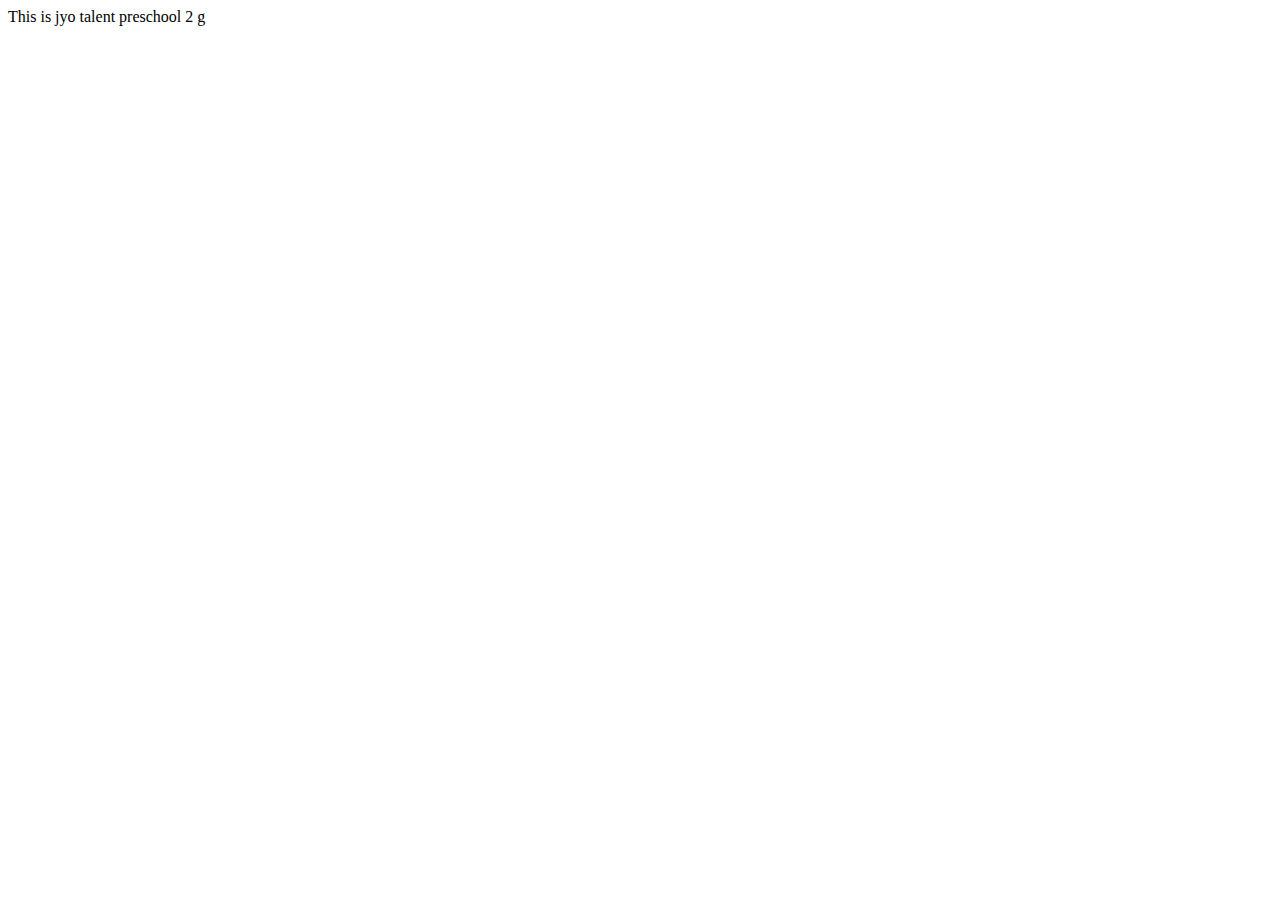
==== commit 6ade33a7: "setup" ====
--- a/index.html
+++ b/index.html
@@ -2,607 +2,15 @@
 <html lang="en">
 
 <head>
-
-  <meta charset="utf-8">
-  <meta name="viewport" content="width=device-width, initial-scale=1, shrink-to-fit=no">
-  <meta name="description" content="">
-  <meta name="author" content="TemplateMo">
-  <link href="https://fonts.googleapis.com/css?family=Poppins:100,200,300,400,500,600,700,800,900" rel="stylesheet">
-
-  <title>Jyo-talent Preschool</title>
-
-  <!-- Bootstrap core CSS -->
-  <link href="vendor/bootstrap/css/bootstrap.min.css" rel="stylesheet">
-
-
-  <!-- Additional CSS Files -->
-  <link rel="stylesheet" href="assets/css/fontawesome.css">
-  <link rel="stylesheet" href="assets/css/style.css">
-  <link rel="stylesheet" href="assets/css/owl.css">
-  <link rel="stylesheet" href="assets/css/lightbox.css">
-
+    <meta charset="UTF-8">
+    <meta name="viewport" content="width=device-width, initial-scale=1.0">
+    <title>Document</title>
+</head>
 
 <body>
 
-  <!-- Sub Header -->
-  <div class="sub-header">
-    <div class="container">
-      <div class="row">
-        <div class="col-lg-8 col-sm-8">
-          <div class="left-content">
-            <p>Welcome to <em>Jyo Talent</em> preschools website.</p>
-          </div>
-        </div>
-        <div class="col-lg-4 col-sm-4">
-          <div class="right-icons">
-            <ul>
-              <li><a href="#"><i class="fa fa-facebook"></i></a></li>
-              <li><a href="#"><i class="fa fa-instagram"></i></a></li>
-              <li><a href="#"><i class="fa fa-linkedin"></i></a></li>
-            </ul>
-          </div>
-        </div>
-      </div>
-    </div>
-  </div>
-
-  <!-- ***** Header Area Start ***** -->
-  <header class="header-area header-sticky">
-    <div class="container">
-      <div class="row">
-        <div class="col-12">
-          <nav class="main-nav">
-            <!-- ***** Logo Start ***** -->
-            <a href="index.html" class="logo">
-              <img src="./assets/images/logo.png" alt="logo">
-            </a>
-            <!-- ***** Logo End ***** -->
-            <!-- ***** Menu Start ***** -->
-            <ul class="nav">
-              <li class="scroll-to-section"><a href="#top" class="active">Home</a></li>
-
-              <!-- <li><a href="meetings.html">Meetings</a></li> -->
-              <li><a href="about.html">About</a></li>
-              <li class="has-sub">
-                <a href="javascript:void(0)">Academics</a>
-                <ul class="sub-menu">
-                  <li><a href="our-curriculum.html">Our Curriculum</a></li>
-                  <li><a href="syllabus.html">Syllabus</a></li>
-                  <li><a href="pedagogy.html">Pedagogy</a></li>
-                  <li><a href="activity-base-learning.html">Activity Based Learning (ABL) </a></li>
-                  <li><a href="activity-base-curriculum.html">Activity Based Curriculum (ACT) </a></li>
-                </ul>
-              </li>
-              <li class="has-sub">
-                <a href="javascript:void(0)">Services</a>
-                <ul class="sub-menu">
-                  <li><a href="preschool-programs.html">Preschool Programs</a></li>
-                  <li><a href="ntt-program.html">NTT Program</a></li>
-                  <li><a href="day-care.html">Day Care</a></li>
-                </ul>
-              </li>
-              <!-- <li class="has-sub">
-                <a href="javascript:void(0)">Pages</a>
-                <ul class="sub-menu">
-                  <li><a href="meetings.html">Upcoming Meetings</a></li>
-                  <li><a href="meeting-details.html">Meeting Details</a></li>
-                </ul>
-              </li> -->
-
-              <li class="scroll-to-section"><a href="#contact">Contact Us</a></li>
-            </ul>
-            <a class='menu-trigger'>
-              <span>Menu</span>
-            </a>
-            <!-- ***** Menu End ***** -->
-          </nav>
-        </div>
-      </div>
-    </div>
-  </header>
-  <!-- ***** Header Area End ***** -->
-
-  <!-- ***** Main Banner Area Start ***** -->
-  <section class="section main-banner" id="top" data-section="section1">
-    <video autoplay muted loop id="bg-video">
-      <source src="assets/images/course-video.mp4" type="video/mp4" />
-    </video>
-
-    <div class="video-overlay header-text">
-      <div class="container">
-        <div class="row">
-          <div class="col-lg-12">
-            <div class="caption">
-              <h6>Welcome to Jyo Talent School</h6>
-              <h2>Empowering Young Minds for a Bright Future</h2>
-              <p>Jyo Talent School is dedicated to providing high-quality, personalized education for children from
-                Nursery to 3rd standard.
-                Our mission is to foster a love for learning through interactive teaching methodologies, hands-on
-                experiences, and a curriculum that balances academics with emotional and social growth.</p>
-              <div class="main-button-red">
-                <div class="scroll-to-section"><a href="#contact">Enroll Now!</a></div>
-              </div>
-            </div>
-          </div>
-        </div>
-      </div>
-    </div>
-  </section>
-  <!-- ***** Main Banner Area End ***** -->
-
-  <section class="services">
-    <div class="container">
-      <div class="row">
-        <div class="col-lg-12">
-          <div class="owl-service-item owl-carousel">
-
-            <div class="item">
-              <div class="icon">
-                <img src="assets/images/service-icon-01.png" alt="Best Education">
-              </div>
-              <div class="down-content">
-                <h4>Best Education</h4>
-                <p>We provide quality education that lays the foundation for a bright future. Our curriculum is designed
-                  to nurture young minds.</p>
-              </div>
-            </div>
-
-            <div class="item">
-              <div class="icon">
-                <img src="assets/images/service-icon-02.png" alt="Experienced Teachers">
-              </div>
-              <div class="down-content">
-                <h4>Experienced Teachers</h4>
-                <p>Our team of dedicated and experienced teachers create a supportive learning environment for your
-                  child.</p>
-              </div>
-            </div>
-
-            <div class="item">
-              <div class="icon">
-                <img src="assets/images/service-icon-03.png" alt="Safe & Secure Environment">
-              </div>
-              <div class="down-content">
-                <h4>Safe & Secure Environment</h4>
-                <p>We ensure that our preschool provides a safe and nurturing environment where children can explore and
-                  learn.</p>
-              </div>
-            </div>
-
-            <div class="item">
-              <div class="icon">
-                <img src="assets/images/service-icon-01.png" alt="Online Meetings">
-              </div>
-              <div class="down-content">
-                <h4>Online Meetings</h4>
-                <p>For the convenience of parents, we offer online meetings to discuss your child's progress and
-                  development.</p>
-              </div>
-            </div>
-
-            <div class="item">
-              <div class="icon">
-                <img src="assets/images/service-icon-02.png" alt="Holistic Development">
-              </div>
-              <div class="down-content">
-                <h4>Holistic Development</h4>
-                <p>Our programs focus on the overall development of the child—emotionally, socially, and cognitively.
-                </p>
-              </div>
-            </div>
-
-          </div>
-        </div>
-      </div>
-    </div>
-  </section>
+    This is jyo talent preschool 2
 
 
-  <section class="upcoming-meetings" id="about-us">
-    <div class="container">
-      <div class="row">
-        <div class="col-lg-12">
-          <div class="section-heading">
-            <h2>About Us</h2>
-          </div>
-        </div>
-        <div class="col-lg-4">
-          <div class="categories">
-            <h4>Our Values</h4>
-            <ul>
-              <li><a href="#">Empathy & Respect</a></li>
-              <li><a href="#">Critical Thinking</a></li>
-              <li><a href="#">Creativity & Problem-Solving</a></li>
-              <li><a href="#">Holistic Development</a></li>
-              <li><a href="#">Lifelong Learning</a></li>
-            </ul>
-            <div class="main-button-red">
-              <a href="about.html">Learn More</a>
-            </div>
-          </div>
-        </div>
-        <div class="col-lg-8">
-          <div class="row">
-            <div class="col-lg-6">
-              <div class="meeting-item">
-                <div class="thumb">
-                  <a href="about.html"><img src="assets/images/about-01.jpg" alt="Our Mission"></a>
-                </div>
-                <div class="down-content">
-                  <a href="about.html">
-                    <h4>Our Mission</h4>
-                  </a>
-                  <p>We provide high-quality, personalized education for children from Nursery to 3rd standard, fostering a love for learning through interactive methodologies.</p>
-                </div>
-              </div>
-            </div>
-            <div class="col-lg-6">
-              <div class="meeting-item">
-                <div class="thumb">
-                  <a href="about.html"><img src="assets/images/about-02.jpg" alt="Our Vision"></a>
-                </div>
-                <div class="down-content">
-                  <a href="about.html">
-                    <h4>Our Vision</h4>
-                  </a>
-                  <p>We envision a future where every child receives a strong foundation that nurtures curiosity, confidence, and lifelong learning.</p>
-                </div>
-              </div>
-            </div>
-            <div class="col-lg-6">
-              <div class="meeting-item">
-                <div class="thumb">
-                  <a href="about.html"><img src="assets/images/about-03.jpg" alt="Our Team"></a>
-                </div>
-                <div class="down-content">
-                  <a href="about.html">
-                    <h4>Our Team</h4>
-                  </a>
-                  <p>Led by Principal Mr. Ashok Kumar Yadav, our experienced teachers and staff ensure a nurturing learning environment for students.</p>
-                </div>
-              </div>
-            </div>
-            <div class="col-lg-6">
-              <div class="meeting-item">
-                <div class="thumb">
-                  <a href="about.html"><img src="assets/images/about-04.jpg" alt="Principal's Message"></a>
-                </div>
-                <div class="down-content">
-                  <a href="about.html">
-                    <h4>Principal's Message</h4>
-                  </a>
-                  <p>Hear from our principal about his vision, values, and commitment to academic excellence.</p>
-                </div>
-              </div>
-            </div>
-          </div>
-        </div>
-      </div>
-    </div>
-</section>
-
-  
-
-  <section class="apply-now" id="apply">
-    <div class="container">
-      <div class="row">
-        <div class="col-lg-6 align-self-center">
-          <div class="row">
-            <div class="col-lg-12">
-              <div class="item">
-                <h3>ENROLL YOUR CHILD TODAY</h3>
-                <p>Give your child the best start with our nurturing environment, engaging curriculum, and experienced educators.</p>
-                <div class="main-button-red">
-                  <div class="scroll-to-section"><a href="#contact">Enroll Now!</a></div>
-                </div>
-              </div>
-            </div>
-            <div class="col-lg-12">
-              <div class="item">
-                <h3>WHY CHOOSE US?</h3>
-                <p>We focus on holistic development, ensuring your child learns, plays, and grows in a safe and fun-filled atmosphere.</p>
-                <div class="main-button-yellow">
-                  <div class="scroll-to-section"><a href="#contact">Join Our Family!</a></div>
-                </div>
-              </div>
-            </div>
-          </div>
-        </div>
-        <div class="col-lg-6">
-          <div class="accordions is-first-expanded">
-            <article class="accordion">
-              <div class="accordion-head">
-                <span>Our Learning Approach</span>
-                <span class="icon">
-                  <i class="icon fa fa-chevron-right"></i>
-                </span>
-              </div>
-              <div class="accordion-body">
-                <div class="content">
-                  <p>We use fun and interactive activities to develop cognitive, social, and emotional skills in young learners.</p>
-                </div>
-              </div>
-            </article>
-            <article class="accordion">
-              <div class="accordion-head">
-                <span>Safe & Engaging Environment</span>
-                <span class="icon">
-                  <i class="icon fa fa-chevron-right"></i>
-                </span>
-              </div>
-              <div class="accordion-body">
-                <div class="content">
-                  <p>Our preschool ensures a secure and vibrant space where kids feel comfortable and encouraged to explore.</p>
-                </div>
-              </div>
-            </article>
-            <article class="accordion">
-              <div class="accordion-head">
-                <span>Experienced Educators</span>
-                <span class="icon">
-                  <i class="icon fa fa-chevron-right"></i>
-                </span>
-              </div>
-              <div class="accordion-body">
-                <div class="content">
-                  <p>Our dedicated teachers create personalized learning experiences tailored to each child’s needs.</p>
-                </div>
-              </div>
-            </article>
-            <article class="accordion last-accordion">
-              <div class="accordion-head">
-                <span>Join Our Preschool Family</span>
-                <span class="icon">
-                  <i class="icon fa fa-chevron-right"></i>
-                </span>
-              </div>
-              <div class="accordion-body">
-                <div class="content">
-                  <p>We invite you to become part of our preschool community where learning is fun, engaging, and memorable.</p>
-                </div>
-              </div>
-            </article>
-          </div>
-        </div>
-      </div>
-    </div>
-  </section>
-  
-
-  <section class="our-classes" id="classes">
-    <div class="container">
-      <div class="row">
-        <div class="col-lg-12">
-          <div class="section-heading">
-            <h2>Our Preschool Classes</h2>
-          </div>
-        </div>
-        <div class="col-lg-12">
-          <div class="owl-classes-item owl-carousel">
-            <div class="item">
-              <img src="assets/images/playgroup.jpg" alt="Playgroup">
-              <div class="down-content">
-                <h4>Playgroup (2-3 years)</h4>
-                <p>Encouraging curiosity and social development through fun activities.</p>
-              </div>
-            </div>
-            <div class="item">
-              <img src="assets/images/nursery.jpg" alt="Nursery">
-              <div class="down-content">
-                <h4>Nursery (3-4 years)</h4>
-                <p>Building foundational skills with engaging learning experiences.</p>
-              </div>
-            </div>
-            <div class="item">
-              <img src="assets/images/lkg.jpg" alt="LKG">
-              <div class="down-content">
-                <h4>Lower Kindergarten (LKG) (4-5 years)</h4>
-                <p>Developing early literacy, numeracy, and motor skills.</p>
-              </div>
-            </div>
-            <div class="item">
-              <img src="assets/images/ukg.jpg" alt="UKG">
-              <div class="down-content">
-                <h4>Upper Kindergarten (UKG) (5-6 years)</h4>
-                <p>Preparing for primary school with structured and interactive learning.</p>
-              </div>
-            </div>
-          </div>
-        </div>
-      </div>
-    </div>
-  </section>
-  
-
-  <section class="our-facts">
-    <div class="container">
-      <div class="row">
-        <div class="col-lg-6">
-          <div class="row">
-            <div class="col-lg-12">
-              <h2>A Few Facts About Our Preschool</h2>
-            </div>
-            <div class="col-lg-6">
-              <div class="row">
-                <div class="col-12">
-                  <div class="count-area-content percentage">
-                    <div class="count-digit">500</div>
-                    <div class="count-title">Happy Kids Enrolled</div>
-                  </div>
-                </div>
-                <div class="col-12">
-                  <div class="count-area-content">
-                    <div class="count-digit">20</div>
-                    <div class="count-title">Qualified Teachers</div>
-                  </div>
-                </div>
-              </div>
-            </div>
-            <div class="col-lg-6">
-              <div class="row">
-                <div class="col-12">
-                  <div class="count-area-content new-students">
-                    <div class="count-digit">100</div>
-                    <div class="count-title">New Admissions Every Year</div>
-                  </div>
-                </div>
-                <div class="col-12">
-                  <div class="count-area-content">
-                    <div class="count-digit">10</div>
-                    <div class="count-title">Years of Excellence</div>
-                  </div>
-                </div>
-              </div>
-            </div>
-          </div>
-        </div>
-        <div class="col-lg-6 align-self-center">
-          <div class="video">
-            <a href="https://youtu.be/aidR4OoaDQ8?feature=shared" target="_blank">
-              <img src="assets/images/play-icon.png" alt="Play Video">
-            </a>
-          </div>
-        </div>
-      </div>
-    </div>
-  </section>
-  
-
-  <section class="contact-us" id="contact">
-    <div class="container">
-      <div class="row">
-        <div class="col-lg-9 align-self-center">
-          <div class="row">
-            <div class="col-lg-12">
-              <form id="contact" action="" method="post">
-                <div class="row">
-                  <div class="col-lg-12">
-                    <h2>Let's Get in Touch</h2>
-                  </div>
-                  <div class="col-lg-4">
-                    <fieldset>
-                      <input name="name" type="text" id="name" placeholder="Your Name..." required="">
-                    </fieldset>
-                  </div>
-                  <div class="col-lg-4">
-                    <fieldset>
-                      <input name="email" type="email" id="email" pattern="[^ @]*@[^ @]*" placeholder="Your Email..." required="">
-                    </fieldset>
-                  </div>
-                  <div class="col-lg-4">
-                    <fieldset>
-                      <input name="subject" type="text" id="subject" placeholder="Subject..." required="">
-                    </fieldset>
-                  </div>
-                  <div class="col-lg-12">
-                    <fieldset>
-                      <textarea name="message" class="form-control" id="message" placeholder="Your Message..." required=""></textarea>
-                    </fieldset>
-                  </div>
-                  <div class="col-lg-12">
-                    <fieldset>
-                      <button type="submit" id="form-submit" class="button">Send Message Now</button>
-                    </fieldset>
-                  </div>
-                </div>
-              </form>
-            </div>
-          </div>
-        </div>
-        <div class="col-lg-3">
-          <div class="right-info">
-            <ul>
-              <li>
-                <h6>Phone Numbers</h6>
-                <span>8080048295 / 8668700048</span>
-              </li>
-              <li>
-                <h6>Email Address</h6>
-                <span>jyotalentschool@gmail.com</span>
-              </li>
-              <li>
-                <h6>Street Address</h6>
-                <span>Lane Number 5, Swami Samarth Nagar, Sathe Nagar, Lohegaon, Pune, Maharashtra 411047</span>
-              </li>
-              <li>
-                <h6>Google Maps</h6>
-                <span><a href="https://maps.google.com/?q=Lane+Number+5,+Swami+Samarth+Nagar,+Sathe+Nagar,+Lohegaon,+Pune,+Maharashtra+411047" target="_blank">View on Google Maps</a></span>
-              </li>
-            </ul>
-          </div>
-        </div>
-      </div>
-    </div>
-    <div class="footer">
-      <p>Copyright © 2024 Jyo-Talent Preschool. All Rights Reserved.
-        <br>Designed by <a href="https://www.adiuvaretfoundation.com/" target="_blank">Adiuvaret Foundation</a>
-      </p>
-    </div>
-  </section>
-  
-  
-
-  <!-- Scripts -->
-  <!-- Bootstrap core JavaScript -->
-  <script src="vendor/jquery/jquery.min.js"></script>
-  <script src="vendor/bootstrap/js/bootstrap.bundle.min.js"></script>
-
-  <script src="assets/js/isotope.min.js"></script>
-  <script src="assets/js/owl-carousel.js"></script>
-  <script src="assets/js/lightbox.js"></script>
-  <script src="assets/js/tabs.js"></script>
-  <script src="assets/js/video.js"></script>
-  <script src="assets/js/slick-slider.js"></script>
-  <script src="assets/js/custom.js"></script>
-  <script>
-    //according to loftblog tut
-    $('.nav li:first').addClass('active');
-
-    var showSection = function showSection(section, isAnimate) {
-      var
-        direction = section.replace(/#/, ''),
-        reqSection = $('.section').filter('[data-section="' + direction + '"]'),
-        reqSectionPos = reqSection.offset().top - 0;
-
-      if (isAnimate) {
-        $('body, html').animate({
-          scrollTop: reqSectionPos
-        },
-          800);
-      } else {
-        $('body, html').scrollTop(reqSectionPos);
-      }
-
-    };
-
-    var checkSection = function checkSection() {
-      $('.section').each(function () {
-        var
-          $this = $(this),
-          topEdge = $this.offset().top - 80,
-          bottomEdge = topEdge + $this.height(),
-          wScroll = $(window).scrollTop();
-        if (topEdge < wScroll && bottomEdge > wScroll) {
-          var
-            currentId = $this.data('section'),
-            reqLink = $('a').filter('[href*=\\#' + currentId + ']');
-          reqLink.closest('li').addClass('active').
-            siblings().removeClass('active');
-        }
-      });
-    };
-
-    $('.main-menu, .responsive-menu, .scroll-to-section').on('click', 'a', function (e) {
-      e.preventDefault();
-      showSection($(this).attr('href'), true);
-    });
-
-    $(window).scroll(function () {
-      checkSection();
-    });
-  </script>
 </body>
-
-</body>
-
-</html>+</html>g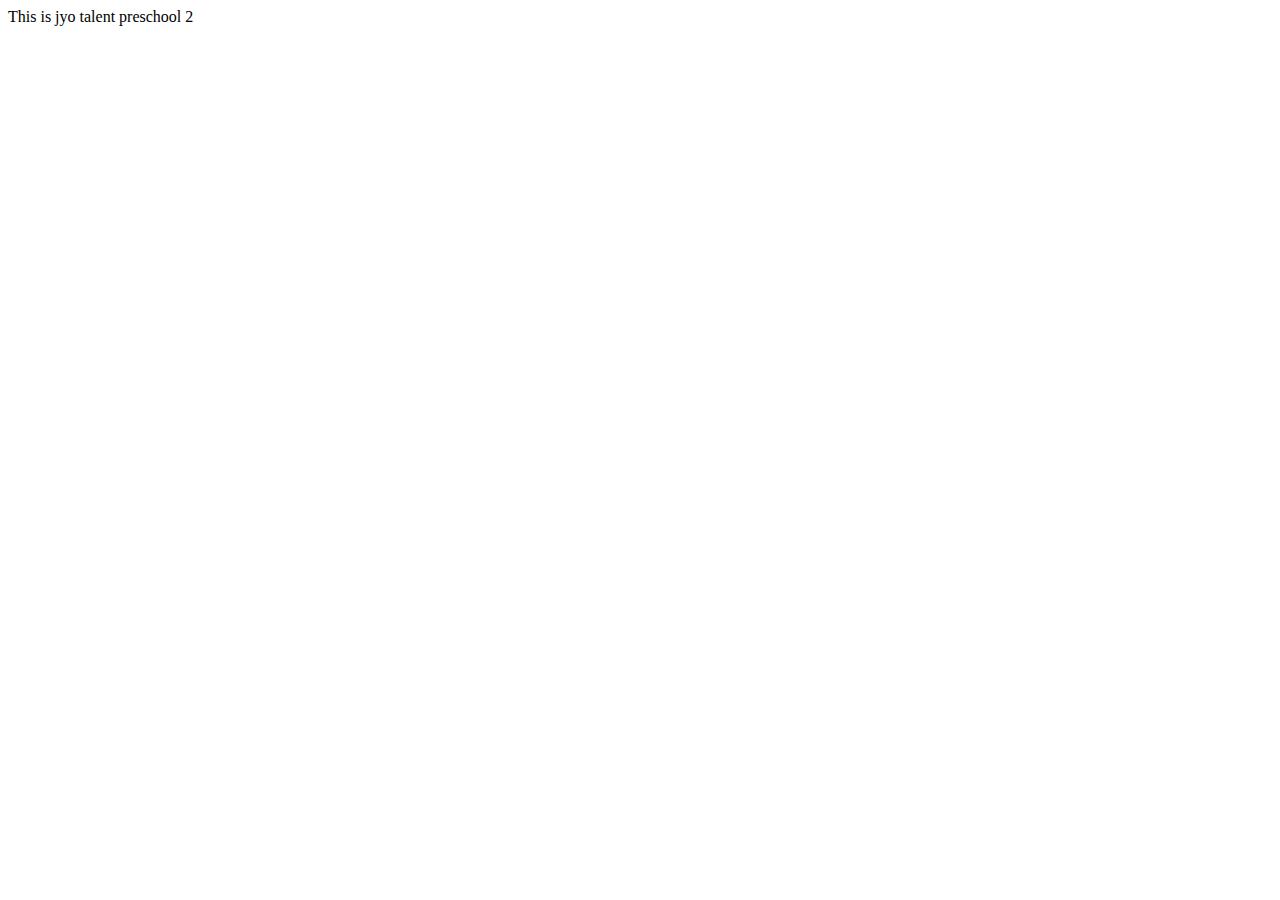
==== commit 5103abcd: "Merge branch 'main' of https://github.com/AdiuvaretResearchAndEducationFoundation/jyo-talent-school" ====
--- a/index.html
+++ b/index.html
@@ -6,11 +6,8 @@
     <meta name="viewport" content="width=device-width, initial-scale=1.0">
     <title>Document</title>
 </head>
-
 <body>
 
     This is jyo talent preschool 2
-
-
 </body>
-</html>g+</html>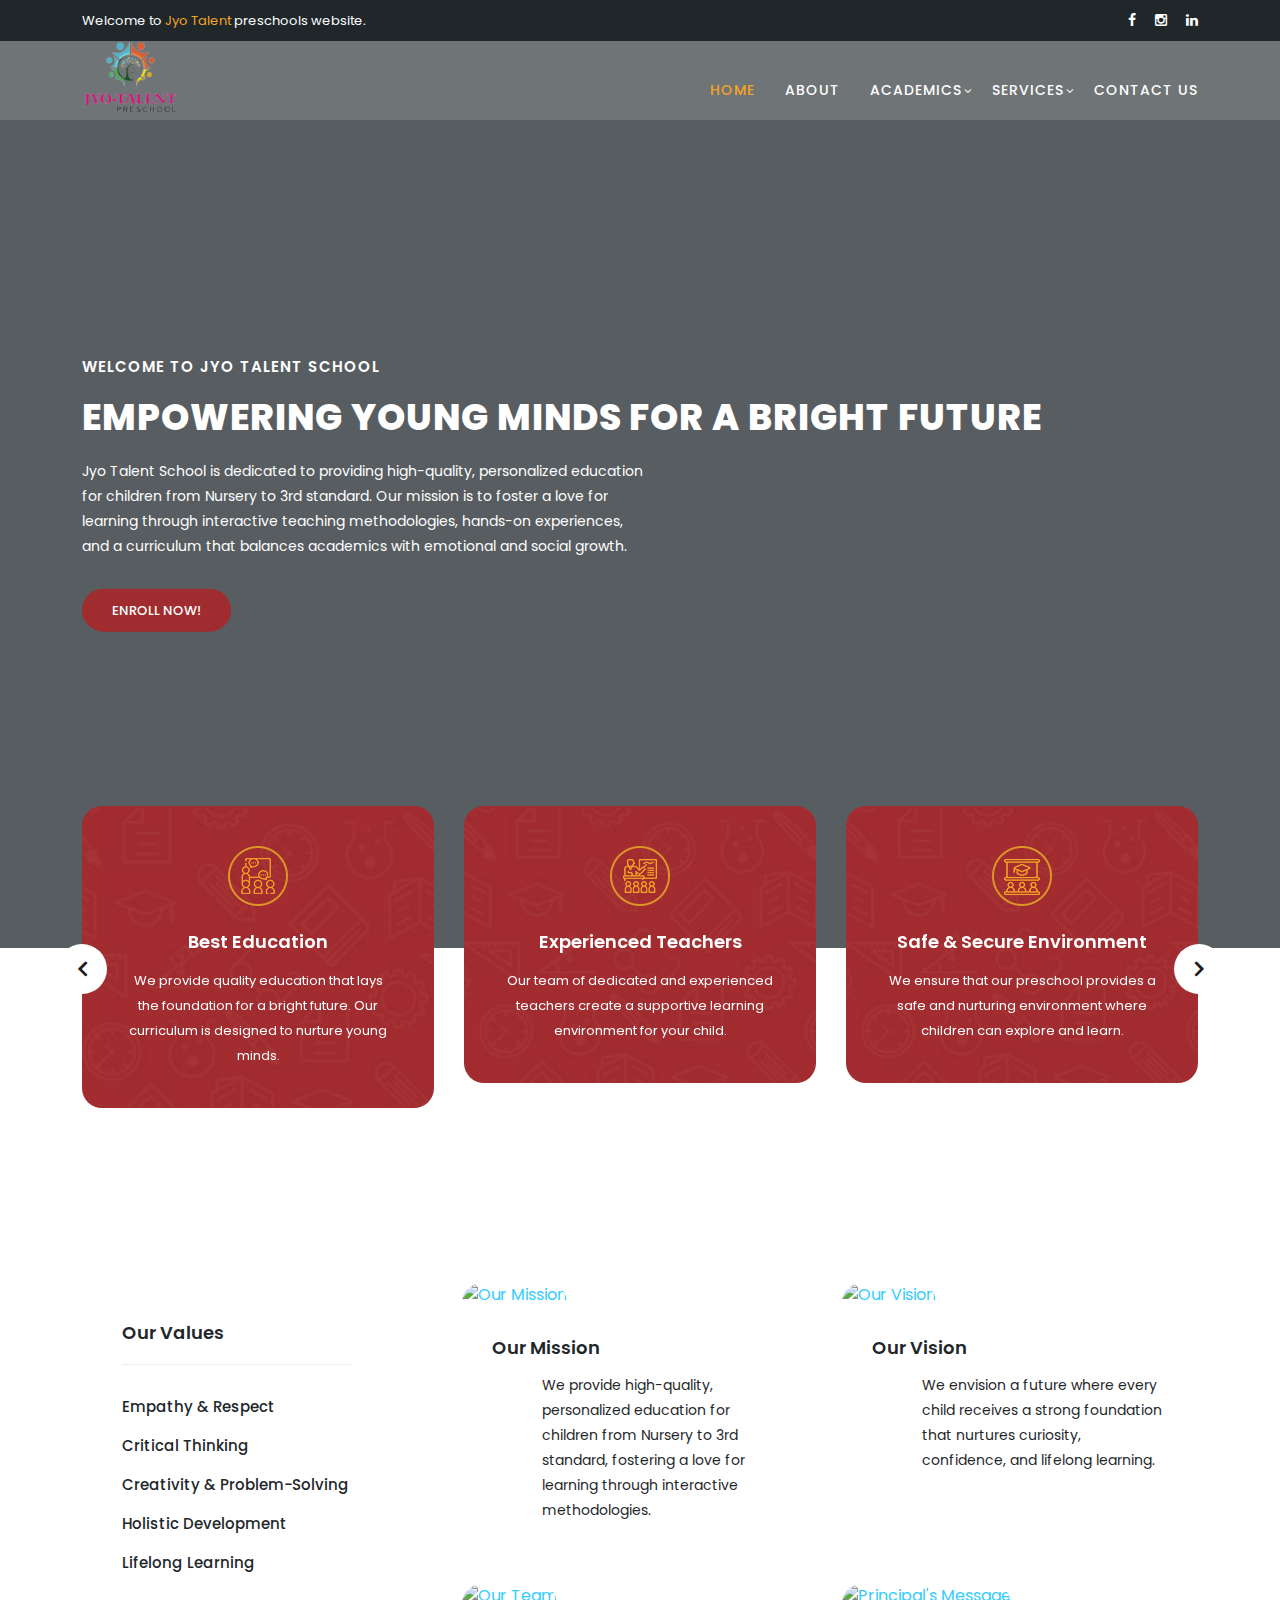
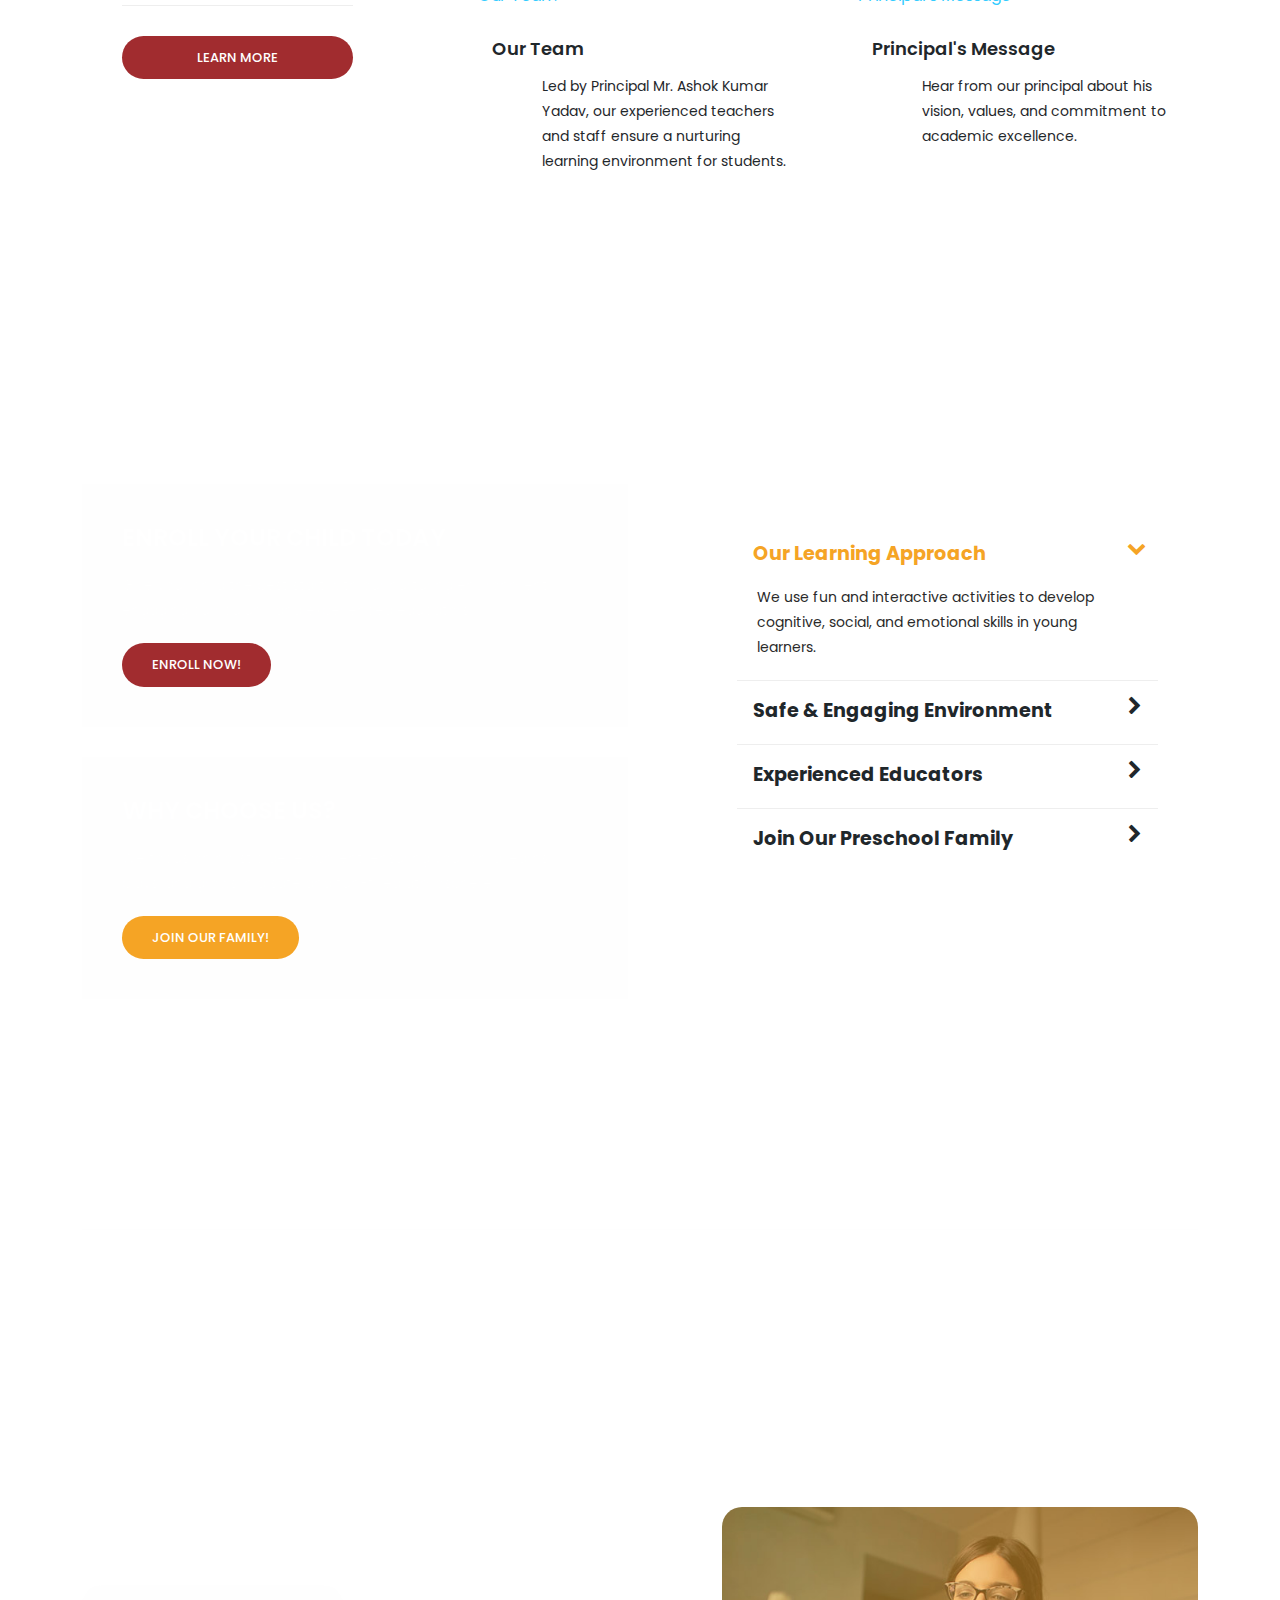
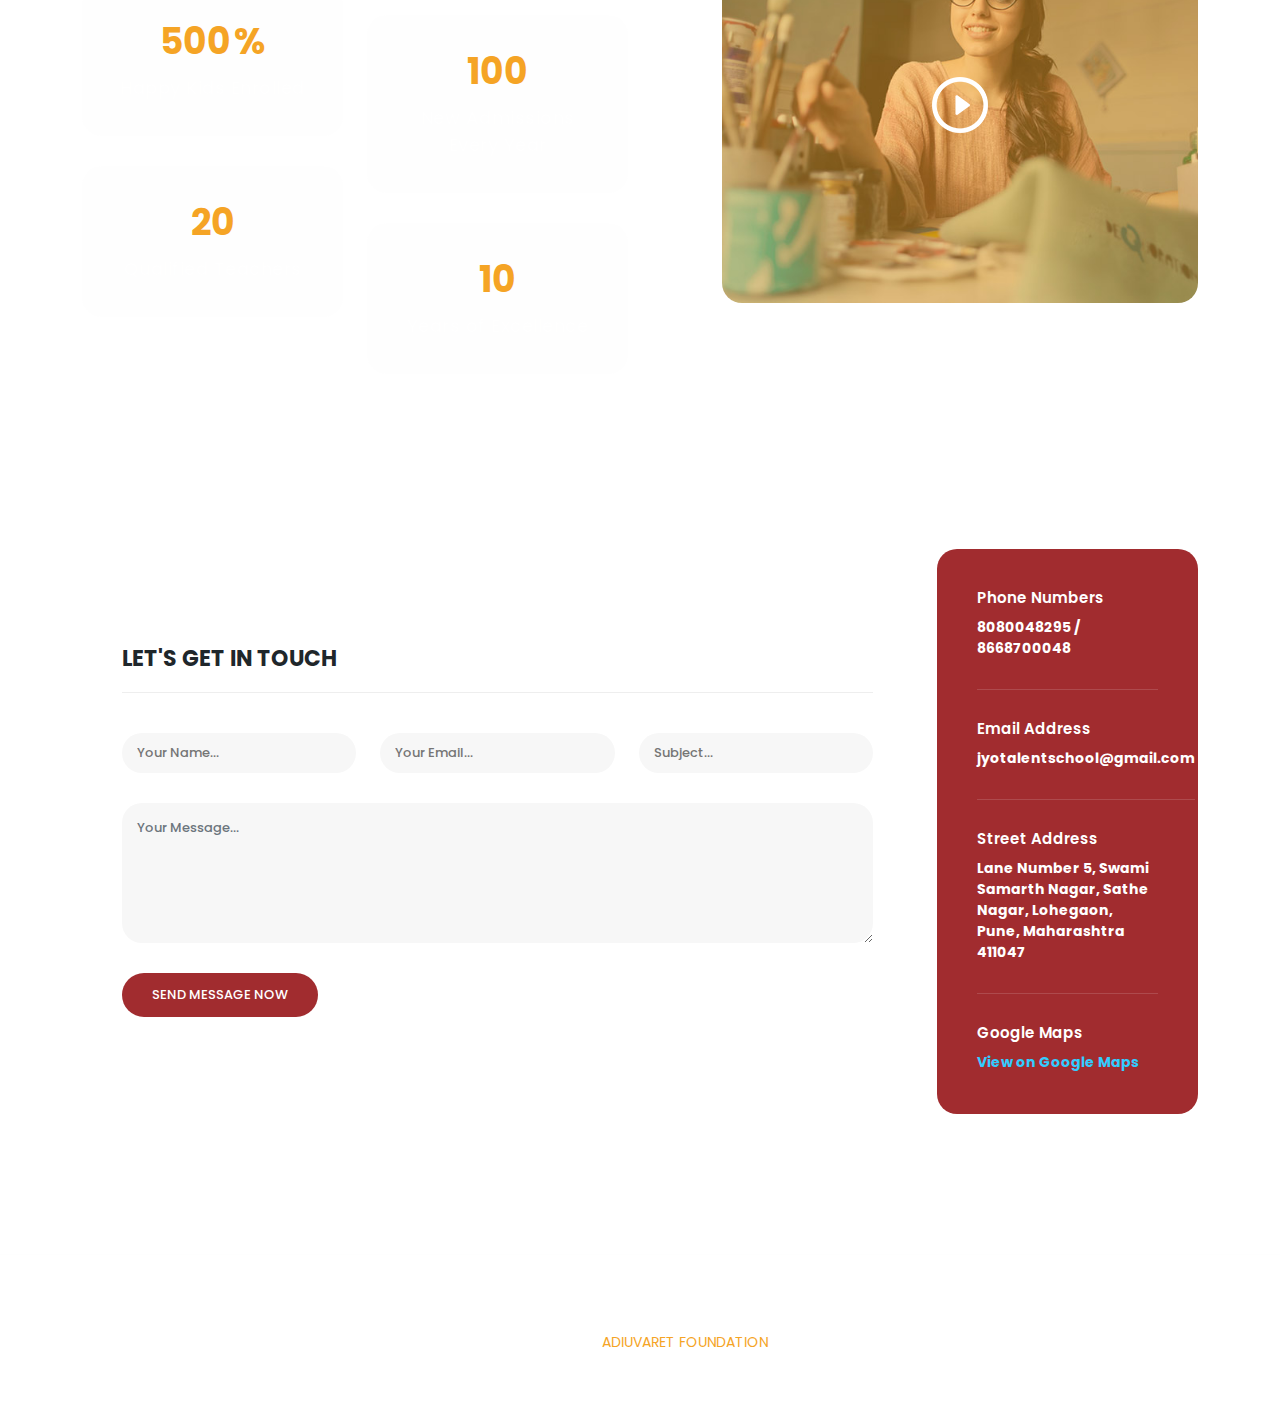
==== commit 2219ef66: "index page added" ====
--- a/index.html
+++ b/index.html
@@ -2,12 +2,607 @@
 <html lang="en">
 
 <head>
-    <meta charset="UTF-8">
-    <meta name="viewport" content="width=device-width, initial-scale=1.0">
-    <title>Document</title>
-</head>
+
+  <meta charset="utf-8">
+  <meta name="viewport" content="width=device-width, initial-scale=1, shrink-to-fit=no">
+  <meta name="description" content="">
+  <meta name="author" content="TemplateMo">
+  <link href="https://fonts.googleapis.com/css?family=Poppins:100,200,300,400,500,600,700,800,900" rel="stylesheet">
+
+  <title>Jyo-talent Preschool</title>
+
+  <!-- Bootstrap core CSS -->
+  <link href="vendor/bootstrap/css/bootstrap.min.css" rel="stylesheet">
+
+
+  <!-- Additional CSS Files -->
+  <link rel="stylesheet" href="assets/css/fontawesome.css">
+  <link rel="stylesheet" href="assets/css/style.css">
+  <link rel="stylesheet" href="assets/css/owl.css">
+  <link rel="stylesheet" href="assets/css/lightbox.css">
+
+
 <body>
 
-    This is jyo talent preschool 2
+  <!-- Sub Header -->
+  <div class="sub-header">
+    <div class="container">
+      <div class="row">
+        <div class="col-lg-8 col-sm-8">
+          <div class="left-content">
+            <p>Welcome to <em>Jyo Talent</em> preschools website.</p>
+          </div>
+        </div>
+        <div class="col-lg-4 col-sm-4">
+          <div class="right-icons">
+            <ul>
+              <li><a href="#"><i class="fa fa-facebook"></i></a></li>
+              <li><a href="#"><i class="fa fa-instagram"></i></a></li>
+              <li><a href="#"><i class="fa fa-linkedin"></i></a></li>
+            </ul>
+          </div>
+        </div>
+      </div>
+    </div>
+  </div>
+
+  <!-- ***** Header Area Start ***** -->
+  <header class="header-area header-sticky">
+    <div class="container">
+      <div class="row">
+        <div class="col-12">
+          <nav class="main-nav">
+            <!-- ***** Logo Start ***** -->
+            <a href="index.html" class="logo">
+              <img src="./assets/images/logo.png" alt="logo">
+            </a>
+            <!-- ***** Logo End ***** -->
+            <!-- ***** Menu Start ***** -->
+            <ul class="nav">
+              <li class="scroll-to-section"><a href="#top" class="active">Home</a></li>
+
+              <!-- <li><a href="meetings.html">Meetings</a></li> -->
+              <li><a href="about.html">About</a></li>
+              <li class="has-sub">
+                <a href="javascript:void(0)">Academics</a>
+                <ul class="sub-menu">
+                  <li><a href="our-curriculum.html">Our Curriculum</a></li>
+                  <li><a href="syllabus.html">Syllabus</a></li>
+                  <li><a href="pedagogy.html">Pedagogy</a></li>
+                  <li><a href="activity-base-learning.html">Activity Based Learning (ABL) </a></li>
+                  <li><a href="activity-base-curriculum.html">Activity Based Curriculum (ACT) </a></li>
+                </ul>
+              </li>
+              <li class="has-sub">
+                <a href="javascript:void(0)">Services</a>
+                <ul class="sub-menu">
+                  <li><a href="preschool-programs.html">Preschool Programs</a></li>
+                  <li><a href="ntt-program.html">NTT Program</a></li>
+                  <li><a href="day-care.html">Day Care</a></li>
+                </ul>
+              </li>
+              <!-- <li class="has-sub">
+                <a href="javascript:void(0)">Pages</a>
+                <ul class="sub-menu">
+                  <li><a href="meetings.html">Upcoming Meetings</a></li>
+                  <li><a href="meeting-details.html">Meeting Details</a></li>
+                </ul>
+              </li> -->
+
+              <li class="scroll-to-section"><a href="#contact">Contact Us</a></li>
+            </ul>
+            <a class='menu-trigger'>
+              <span>Menu</span>
+            </a>
+            <!-- ***** Menu End ***** -->
+          </nav>
+        </div>
+      </div>
+    </div>
+  </header>
+  <!-- ***** Header Area End ***** -->
+
+  <!-- ***** Main Banner Area Start ***** -->
+  <section class="section main-banner" id="top" data-section="section1">
+    <video autoplay muted loop id="bg-video">
+      <source src="assets/images/course-video.mp4" type="video/mp4" />
+    </video>
+
+    <div class="video-overlay header-text">
+      <div class="container">
+        <div class="row">
+          <div class="col-lg-12">
+            <div class="caption">
+              <h6>Welcome to Jyo Talent School</h6>
+              <h2>Empowering Young Minds for a Bright Future</h2>
+              <p>Jyo Talent School is dedicated to providing high-quality, personalized education for children from
+                Nursery to 3rd standard.
+                Our mission is to foster a love for learning through interactive teaching methodologies, hands-on
+                experiences, and a curriculum that balances academics with emotional and social growth.</p>
+              <div class="main-button-red">
+                <div class="scroll-to-section"><a href="#contact">Enroll Now!</a></div>
+              </div>
+            </div>
+          </div>
+        </div>
+      </div>
+    </div>
+  </section>
+  <!-- ***** Main Banner Area End ***** -->
+
+  <section class="services">
+    <div class="container">
+      <div class="row">
+        <div class="col-lg-12">
+          <div class="owl-service-item owl-carousel">
+
+            <div class="item">
+              <div class="icon">
+                <img src="assets/images/service-icon-01.png" alt="Best Education">
+              </div>
+              <div class="down-content">
+                <h4>Best Education</h4>
+                <p>We provide quality education that lays the foundation for a bright future. Our curriculum is designed
+                  to nurture young minds.</p>
+              </div>
+            </div>
+
+            <div class="item">
+              <div class="icon">
+                <img src="assets/images/service-icon-02.png" alt="Experienced Teachers">
+              </div>
+              <div class="down-content">
+                <h4>Experienced Teachers</h4>
+                <p>Our team of dedicated and experienced teachers create a supportive learning environment for your
+                  child.</p>
+              </div>
+            </div>
+
+            <div class="item">
+              <div class="icon">
+                <img src="assets/images/service-icon-03.png" alt="Safe & Secure Environment">
+              </div>
+              <div class="down-content">
+                <h4>Safe & Secure Environment</h4>
+                <p>We ensure that our preschool provides a safe and nurturing environment where children can explore and
+                  learn.</p>
+              </div>
+            </div>
+
+            <div class="item">
+              <div class="icon">
+                <img src="assets/images/service-icon-01.png" alt="Online Meetings">
+              </div>
+              <div class="down-content">
+                <h4>Online Meetings</h4>
+                <p>For the convenience of parents, we offer online meetings to discuss your child's progress and
+                  development.</p>
+              </div>
+            </div>
+
+            <div class="item">
+              <div class="icon">
+                <img src="assets/images/service-icon-02.png" alt="Holistic Development">
+              </div>
+              <div class="down-content">
+                <h4>Holistic Development</h4>
+                <p>Our programs focus on the overall development of the child—emotionally, socially, and cognitively.
+                </p>
+              </div>
+            </div>
+
+          </div>
+        </div>
+      </div>
+    </div>
+  </section>
+
+
+  <section class="upcoming-meetings" id="about-us">
+    <div class="container">
+      <div class="row">
+        <div class="col-lg-12">
+          <div class="section-heading">
+            <h2>About Us</h2>
+          </div>
+        </div>
+        <div class="col-lg-4">
+          <div class="categories">
+            <h4>Our Values</h4>
+            <ul>
+              <li><a href="#">Empathy & Respect</a></li>
+              <li><a href="#">Critical Thinking</a></li>
+              <li><a href="#">Creativity & Problem-Solving</a></li>
+              <li><a href="#">Holistic Development</a></li>
+              <li><a href="#">Lifelong Learning</a></li>
+            </ul>
+            <div class="main-button-red">
+              <a href="about.html">Learn More</a>
+            </div>
+          </div>
+        </div>
+        <div class="col-lg-8">
+          <div class="row">
+            <div class="col-lg-6">
+              <div class="meeting-item">
+                <div class="thumb">
+                  <a href="about.html"><img src="assets/images/about-01.jpg" alt="Our Mission"></a>
+                </div>
+                <div class="down-content">
+                  <a href="about.html">
+                    <h4>Our Mission</h4>
+                  </a>
+                  <p>We provide high-quality, personalized education for children from Nursery to 3rd standard, fostering a love for learning through interactive methodologies.</p>
+                </div>
+              </div>
+            </div>
+            <div class="col-lg-6">
+              <div class="meeting-item">
+                <div class="thumb">
+                  <a href="about.html"><img src="assets/images/about-02.jpg" alt="Our Vision"></a>
+                </div>
+                <div class="down-content">
+                  <a href="about.html">
+                    <h4>Our Vision</h4>
+                  </a>
+                  <p>We envision a future where every child receives a strong foundation that nurtures curiosity, confidence, and lifelong learning.</p>
+                </div>
+              </div>
+            </div>
+            <div class="col-lg-6">
+              <div class="meeting-item">
+                <div class="thumb">
+                  <a href="about.html"><img src="assets/images/about-03.jpg" alt="Our Team"></a>
+                </div>
+                <div class="down-content">
+                  <a href="about.html">
+                    <h4>Our Team</h4>
+                  </a>
+                  <p>Led by Principal Mr. Ashok Kumar Yadav, our experienced teachers and staff ensure a nurturing learning environment for students.</p>
+                </div>
+              </div>
+            </div>
+            <div class="col-lg-6">
+              <div class="meeting-item">
+                <div class="thumb">
+                  <a href="about.html"><img src="assets/images/about-04.jpg" alt="Principal's Message"></a>
+                </div>
+                <div class="down-content">
+                  <a href="about.html">
+                    <h4>Principal's Message</h4>
+                  </a>
+                  <p>Hear from our principal about his vision, values, and commitment to academic excellence.</p>
+                </div>
+              </div>
+            </div>
+          </div>
+        </div>
+      </div>
+    </div>
+</section>
+
+  
+
+  <section class="apply-now" id="apply">
+    <div class="container">
+      <div class="row">
+        <div class="col-lg-6 align-self-center">
+          <div class="row">
+            <div class="col-lg-12">
+              <div class="item">
+                <h3>ENROLL YOUR CHILD TODAY</h3>
+                <p>Give your child the best start with our nurturing environment, engaging curriculum, and experienced educators.</p>
+                <div class="main-button-red">
+                  <div class="scroll-to-section"><a href="#contact">Enroll Now!</a></div>
+                </div>
+              </div>
+            </div>
+            <div class="col-lg-12">
+              <div class="item">
+                <h3>WHY CHOOSE US?</h3>
+                <p>We focus on holistic development, ensuring your child learns, plays, and grows in a safe and fun-filled atmosphere.</p>
+                <div class="main-button-yellow">
+                  <div class="scroll-to-section"><a href="#contact">Join Our Family!</a></div>
+                </div>
+              </div>
+            </div>
+          </div>
+        </div>
+        <div class="col-lg-6">
+          <div class="accordions is-first-expanded">
+            <article class="accordion">
+              <div class="accordion-head">
+                <span>Our Learning Approach</span>
+                <span class="icon">
+                  <i class="icon fa fa-chevron-right"></i>
+                </span>
+              </div>
+              <div class="accordion-body">
+                <div class="content">
+                  <p>We use fun and interactive activities to develop cognitive, social, and emotional skills in young learners.</p>
+                </div>
+              </div>
+            </article>
+            <article class="accordion">
+              <div class="accordion-head">
+                <span>Safe & Engaging Environment</span>
+                <span class="icon">
+                  <i class="icon fa fa-chevron-right"></i>
+                </span>
+              </div>
+              <div class="accordion-body">
+                <div class="content">
+                  <p>Our preschool ensures a secure and vibrant space where kids feel comfortable and encouraged to explore.</p>
+                </div>
+              </div>
+            </article>
+            <article class="accordion">
+              <div class="accordion-head">
+                <span>Experienced Educators</span>
+                <span class="icon">
+                  <i class="icon fa fa-chevron-right"></i>
+                </span>
+              </div>
+              <div class="accordion-body">
+                <div class="content">
+                  <p>Our dedicated teachers create personalized learning experiences tailored to each child’s needs.</p>
+                </div>
+              </div>
+            </article>
+            <article class="accordion last-accordion">
+              <div class="accordion-head">
+                <span>Join Our Preschool Family</span>
+                <span class="icon">
+                  <i class="icon fa fa-chevron-right"></i>
+                </span>
+              </div>
+              <div class="accordion-body">
+                <div class="content">
+                  <p>We invite you to become part of our preschool community where learning is fun, engaging, and memorable.</p>
+                </div>
+              </div>
+            </article>
+          </div>
+        </div>
+      </div>
+    </div>
+  </section>
+  
+
+  <section class="our-classes" id="classes">
+    <div class="container">
+      <div class="row">
+        <div class="col-lg-12">
+          <div class="section-heading">
+            <h2>Our Preschool Classes</h2>
+          </div>
+        </div>
+        <div class="col-lg-12">
+          <div class="owl-classes-item owl-carousel">
+            <div class="item">
+              <img src="assets/images/playgroup.jpg" alt="Playgroup">
+              <div class="down-content">
+                <h4>Playgroup (2-3 years)</h4>
+                <p>Encouraging curiosity and social development through fun activities.</p>
+              </div>
+            </div>
+            <div class="item">
+              <img src="assets/images/nursery.jpg" alt="Nursery">
+              <div class="down-content">
+                <h4>Nursery (3-4 years)</h4>
+                <p>Building foundational skills with engaging learning experiences.</p>
+              </div>
+            </div>
+            <div class="item">
+              <img src="assets/images/lkg.jpg" alt="LKG">
+              <div class="down-content">
+                <h4>Lower Kindergarten (LKG) (4-5 years)</h4>
+                <p>Developing early literacy, numeracy, and motor skills.</p>
+              </div>
+            </div>
+            <div class="item">
+              <img src="assets/images/ukg.jpg" alt="UKG">
+              <div class="down-content">
+                <h4>Upper Kindergarten (UKG) (5-6 years)</h4>
+                <p>Preparing for primary school with structured and interactive learning.</p>
+              </div>
+            </div>
+          </div>
+        </div>
+      </div>
+    </div>
+  </section>
+  
+
+  <section class="our-facts">
+    <div class="container">
+      <div class="row">
+        <div class="col-lg-6">
+          <div class="row">
+            <div class="col-lg-12">
+              <h2>A Few Facts About Our Preschool</h2>
+            </div>
+            <div class="col-lg-6">
+              <div class="row">
+                <div class="col-12">
+                  <div class="count-area-content percentage">
+                    <div class="count-digit">500</div>
+                    <div class="count-title">Happy Kids Enrolled</div>
+                  </div>
+                </div>
+                <div class="col-12">
+                  <div class="count-area-content">
+                    <div class="count-digit">20</div>
+                    <div class="count-title">Qualified Teachers</div>
+                  </div>
+                </div>
+              </div>
+            </div>
+            <div class="col-lg-6">
+              <div class="row">
+                <div class="col-12">
+                  <div class="count-area-content new-students">
+                    <div class="count-digit">100</div>
+                    <div class="count-title">New Admissions Every Year</div>
+                  </div>
+                </div>
+                <div class="col-12">
+                  <div class="count-area-content">
+                    <div class="count-digit">10</div>
+                    <div class="count-title">Years of Excellence</div>
+                  </div>
+                </div>
+              </div>
+            </div>
+          </div>
+        </div>
+        <div class="col-lg-6 align-self-center">
+          <div class="video">
+            <a href="https://youtu.be/aidR4OoaDQ8?feature=shared" target="_blank">
+              <img src="assets/images/play-icon.png" alt="Play Video">
+            </a>
+          </div>
+        </div>
+      </div>
+    </div>
+  </section>
+  
+
+  <section class="contact-us" id="contact">
+    <div class="container">
+      <div class="row">
+        <div class="col-lg-9 align-self-center">
+          <div class="row">
+            <div class="col-lg-12">
+              <form id="contact" action="" method="post">
+                <div class="row">
+                  <div class="col-lg-12">
+                    <h2>Let's Get in Touch</h2>
+                  </div>
+                  <div class="col-lg-4">
+                    <fieldset>
+                      <input name="name" type="text" id="name" placeholder="Your Name..." required="">
+                    </fieldset>
+                  </div>
+                  <div class="col-lg-4">
+                    <fieldset>
+                      <input name="email" type="email" id="email" pattern="[^ @]@[^ @]" placeholder="Your Email..." required="">
+                    </fieldset>
+                  </div>
+                  <div class="col-lg-4">
+                    <fieldset>
+                      <input name="subject" type="text" id="subject" placeholder="Subject..." required="">
+                    </fieldset>
+                  </div>
+                  <div class="col-lg-12">
+                    <fieldset>
+                      <textarea name="message" class="form-control" id="message" placeholder="Your Message..." required=""></textarea>
+                    </fieldset>
+                  </div>
+                  <div class="col-lg-12">
+                    <fieldset>
+                      <button type="submit" id="form-submit" class="button">Send Message Now</button>
+                    </fieldset>
+                  </div>
+                </div>
+              </form>
+            </div>
+          </div>
+        </div>
+        <div class="col-lg-3">
+          <div class="right-info">
+            <ul>
+              <li>
+                <h6>Phone Numbers</h6>
+                <span>8080048295 / 8668700048</span>
+              </li>
+              <li>
+                <h6>Email Address</h6>
+                <span>jyotalentschool@gmail.com</span>
+              </li>
+              <li>
+                <h6>Street Address</h6>
+                <span>Lane Number 5, Swami Samarth Nagar, Sathe Nagar, Lohegaon, Pune, Maharashtra 411047</span>
+              </li>
+              <li>
+                <h6>Google Maps</h6>
+                <span><a href="https://maps.google.com/?q=Lane+Number+5,+Swami+Samarth+Nagar,+Sathe+Nagar,+Lohegaon,+Pune,+Maharashtra+411047" target="_blank">View on Google Maps</a></span>
+              </li>
+            </ul>
+          </div>
+        </div>
+      </div>
+    </div>
+    <div class="footer">
+      <p>Copyright © 2024 Jyo-Talent Preschool. All Rights Reserved.
+        <br>Designed by <a href="https://www.adiuvaretfoundation.com/" target="_blank">Adiuvaret Foundation</a>
+      </p>
+    </div>
+  </section>
+  
+  
+
+  <!-- Scripts -->
+  <!-- Bootstrap core JavaScript -->
+  <script src="vendor/jquery/jquery.min.js"></script>
+  <script src="vendor/bootstrap/js/bootstrap.bundle.min.js"></script>
+
+  <script src="assets/js/isotope.min.js"></script>
+  <script src="assets/js/owl-carousel.js"></script>
+  <script src="assets/js/lightbox.js"></script>
+  <script src="assets/js/tabs.js"></script>
+  <script src="assets/js/video.js"></script>
+  <script src="assets/js/slick-slider.js"></script>
+  <script src="assets/js/custom.js"></script>
+  <script>
+    //according to loftblog tut
+    $('.nav li:first').addClass('active');
+
+    var showSection = function showSection(section, isAnimate) {
+      var
+        direction = section.replace(/#/, ''),
+        reqSection = $('.section').filter('[data-section="' + direction + '"]'),
+        reqSectionPos = reqSection.offset().top - 0;
+
+      if (isAnimate) {
+        $('body, html').animate({
+          scrollTop: reqSectionPos
+        },
+          800);
+      } else {
+        $('body, html').scrollTop(reqSectionPos);
+      }
+
+    };
+
+    var checkSection = function checkSection() {
+      $('.section').each(function () {
+        var
+          $this = $(this),
+          topEdge = $this.offset().top - 80,
+          bottomEdge = topEdge + $this.height(),
+          wScroll = $(window).scrollTop();
+        if (topEdge < wScroll && bottomEdge > wScroll) {
+          var
+            currentId = $this.data('section'),
+            reqLink = $('a').filter('[href*=\\#' + currentId + ']');
+          reqLink.closest('li').addClass('active').
+            siblings().removeClass('active');
+        }
+      });
+    };
+
+    $('.main-menu, .responsive-menu, .scroll-to-section').on('click', 'a', function (e) {
+      e.preventDefault();
+      showSection($(this).attr('href'), true);
+    });
+
+    $(window).scroll(function () {
+      checkSection();
+    });
+  </script>
 </body>
+
+</body>
+
 </html>--- a/assets/css/style.css
+++ b/assets/css/style.css
@@ -0,0 +1,1872 @@
+/* ---------------------------------------------
+Table of contents
+------------------------------------------------
+01. font & reset css
+02. reset
+03. global styles
+04. header
+05. banner
+06. features
+07. testimonials
+08. contact
+09. footer
+10. preloader
+11. search
+12. portfolio
+
+--------------------------------------------- */
+/* 
+---------------------------------------------
+font & reset css
+--------------------------------------------- 
+*/
+@import url("https://fonts.googleapis.com/css?family=Poppins:100,200,300,400,500,600,700,800,900");
+/* 
+---------------------------------------------
+reset
+--------------------------------------------- 
+*/
+html,
+body,
+div,
+span,
+applet,
+object,
+iframe,
+h1,
+h2,
+h3,
+h4,
+h5,
+h6,
+p,
+blockquote,
+div pre,
+a,
+abbr,
+acronym,
+address,
+big,
+cite,
+code,
+del,
+dfn,
+em,
+font,
+img,
+ins,
+kbd,
+q,
+s,
+samp,
+small,
+strike,
+strong,
+sub,
+sup,
+tt,
+var,
+b,
+u,
+i,
+center,
+dl,
+dt,
+dd,
+ol,
+ul,
+li,
+figure,
+header,
+nav,
+section,
+article,
+aside,
+footer,
+figcaption {
+  margin: 0;
+  padding: 0;
+  border: 0;
+  outline: 0;
+}
+
+.clearfix:after {
+  content: ".";
+  display: block;
+  clear: both;
+  visibility: hidden;
+  line-height: 0;
+  height: 0;
+}
+
+.clearfix {
+  display: inline-block;
+}
+
+html[xmlns] .clearfix {
+  display: block;
+}
+
+* html .clearfix {
+  height: 1%;
+}
+
+ul,
+li {
+  padding: 0;
+  margin: 0;
+  list-style: none;
+}
+
+header,
+nav,
+section,
+article,
+aside,
+footer,
+hgroup {
+  display: block;
+}
+
+* {
+  box-sizing: border-box;
+}
+
+html,
+body {
+  font-family: "Poppins", sans-serif;
+  font-weight: 400;
+  background-color: #fff;
+  font-size: 16px;
+  -ms-text-size-adjust: 100%;
+  -webkit-font-smoothing: antialiased;
+  -moz-osx-font-smoothing: grayscale;
+}
+
+a {
+  text-decoration: none !important;
+  color: #3cf;
+}
+
+a:hover {
+  color: #fc3;
+}
+
+h1,
+h2,
+h3,
+h4,
+h5,
+h6 {
+  margin-top: 0px;
+  margin-bottom: 0px;
+}
+
+ul {
+  margin-bottom: 0px;
+}
+
+p {
+  font-size: 14px;
+  line-height: 25px;
+  color: #2a2a2a;
+}
+
+img {
+  width: 100%;
+  overflow: hidden;
+}
+
+/* 
+---------------------------------------------
+global styles
+--------------------------------------------- 
+*/
+html,
+body {
+  background: #fff;
+  font-family: "Poppins", sans-serif;
+}
+
+::selection {
+  background: #f5a425;
+  color: #fff;
+}
+
+::-moz-selection {
+  background: #f5a425;
+  color: #fff;
+}
+
+@media (max-width: 991px) {
+  html,
+  body {
+    overflow-x: hidden;
+  }
+  .mobile-top-fix {
+    margin-top: 30px;
+    margin-bottom: 0px;
+  }
+  .mobile-bottom-fix {
+    margin-bottom: 30px;
+  }
+  .mobile-bottom-fix-big {
+    margin-bottom: 60px;
+  }
+}
+
+.main-button-red a {
+  font-size: 13px;
+  color: #fff;
+  background-color: #a12c2f;
+  padding: 12px 30px;
+  display: inline-block;
+  border-radius: 22px;
+  font-weight: 500;
+  text-transform: uppercase;
+  transition: all 0.3s;
+}
+
+.main-button-red a:hover {
+  opacity: 0.9;
+}
+
+.main-button-yellow a {
+  font-size: 13px;
+  color: #fff;
+  background-color: #f5a425;
+  padding: 12px 30px;
+  display: inline-block;
+  border-radius: 22px;
+  font-weight: 500;
+  text-transform: uppercase;
+  transition: all 0.3s;
+}
+
+.main-button-yellow a:hover {
+  opacity: 0.9;
+}
+
+.section-heading h2 {
+  line-height: 40px;
+  margin-top: 0px;
+  margin-bottom: 50px;
+  padding-bottom: 20px;
+  border-bottom: 1px solid rgba(250, 250, 250, 0.15);
+  font-size: 22px;
+  font-weight: 700;
+  text-transform: uppercase;
+  color: #fff;
+}
+
+/* 
+---------------------------------------------
+header
+--------------------------------------------- 
+*/
+
+.sub-header {
+  background-color: #1f272b;
+  position: relative;
+  z-index: 1111;
+}
+
+.sub-header .left-content p {
+  color: #fff;
+  padding: 8px 0px;
+  font-size: 13px;
+}
+
+.sub-header .right-icons {
+  text-align: right;
+  padding: 8px 0px;
+}
+
+.sub-header .right-icons ul li {
+  display: inline-block;
+  margin-left: 15px;
+}
+
+.sub-header .right-icons ul li a {
+  color: #fff;
+  font-size: 14px;
+  transition: all 0.3s;
+}
+
+.sub-header .right-icons ul li a:hover {
+  color: #f5a425;
+}
+
+.sub-header .left-content p em {
+  font-style: normal;
+  color: #f5a425;
+}
+
+.background-header {
+  background-color: #fff !important;
+  height: 80px !important;
+  position: fixed !important;
+  top: 0 !important;
+  left: 0;
+  right: 0;
+  box-shadow: 0px 0px 10px rgba(0, 0, 0, 0.15) !important;
+}
+
+.background-header .main-nav .nav li a {
+  color: #1e1e1e !important;
+}
+
+.background-header .logo,
+.background-header .main-nav .nav li a {
+  color: #1e1e1e !important;
+}
+
+.background-header .main-nav .nav li:hover a {
+  color: #fb5849 !important;
+}
+
+.background-header .nav li a.active {
+  color: #fb5849 !important;
+}
+
+.header-area {
+  background-color: rgba(250, 250, 250, 0.15);
+  position: absolute;
+  top: 40px;
+  left: 0;
+  right: 0;
+  z-index: 100;
+  -webkit-transition: all 0.5s ease 0s;
+  -moz-transition: all 0.5s ease 0s;
+  -o-transition: all 0.5s ease 0s;
+  transition: all 0.5s ease 0s;
+}
+
+.header-area .main-nav {
+  min-height: 80px;
+  background: transparent;
+}
+
+.header-area .main-nav .logo {
+  width: 6rem;
+  float: left;
+  -webkit-transition: all 0.3s ease 0s;
+  -moz-transition: all 0.3s ease 0s;
+  -o-transition: all 0.3s ease 0s;
+  transition: all 0.3s ease 0s;
+}
+
+.background-header .main-nav .logo {
+  line-height: 75px;
+}
+
+.background-header .nav {
+  margin-top: 20px !important;
+}
+
+.header-area .main-nav .nav {
+  float: right;
+  margin-top: 30px;
+  margin-right: 0px;
+  background-color: transparent;
+  -webkit-transition: all 0.3s ease 0s;
+  -moz-transition: all 0.3s ease 0s;
+  -o-transition: all 0.3s ease 0s;
+  transition: all 0.3s ease 0s;
+  position: relative;
+  z-index: 999;
+}
+
+.header-area .main-nav .nav li {
+  padding-left: 15px;
+  padding-right: 15px;
+}
+
+.header-area .main-nav .nav li:last-child {
+  padding-right: 0px;
+}
+
+.header-area .main-nav .nav li a {
+  display: block;
+  font-weight: 500;
+  font-size: 14px;
+  text-transform: uppercase;
+  color: #fff;
+  -webkit-transition: all 0.3s ease 0s;
+  -moz-transition: all 0.3s ease 0s;
+  -o-transition: all 0.3s ease 0s;
+  transition: all 0.3s ease 0s;
+  height: 40px;
+  line-height: 40px;
+  border: transparent;
+  letter-spacing: 1px;
+}
+
+.header-area .main-nav .nav li:hover a,
+.header-area .main-nav .nav li a.active {
+  color: #f5a425 !important;
+}
+
+.background-header .main-nav .nav li:hover a,
+.background-header .main-nav .nav li a.active {
+  color: #f5a425 !important;
+  opacity: 1;
+}
+
+.header-area .main-nav .nav li.has-sub {
+  position: relative;
+  padding-right: 15px;
+}
+
+.header-area .main-nav .nav li.has-sub:after {
+  font-family: FontAwesome;
+  content: "\f107";
+  font-size: 12px;
+  color: #fff;
+  position: absolute;
+  right: 5px;
+  top: 12px;
+}
+
+.background-header .main-nav .nav li.has-sub:after {
+  color: #1e1e1e;
+}
+
+.header-area .main-nav .nav li.has-sub ul.sub-menu {
+  position: absolute;
+  width: 200px;
+  box-shadow: 0 2px 28px 0 rgba(0, 0, 0, 0.06);
+  overflow: hidden;
+  top: 40px;
+  opacity: 0;
+  transition: all 0.3s;
+  transform: translateY(+2em);
+  visibility: hidden;
+  z-index: -1;
+}
+
+.header-area .main-nav .nav li.has-sub ul.sub-menu li {
+  margin-left: 0px;
+  padding-left: 0px;
+  padding-right: 0px;
+}
+
+.header-area .main-nav .nav li.has-sub ul.sub-menu li a {
+  opacity: 1;
+  display: block;
+  background: #f7f7f7;
+  color: #2a2a2a !important;
+  padding-left: 20px;
+  height: 40px;
+  line-height: 40px;
+  -webkit-transition: all 0.3s ease 0s;
+  -moz-transition: all 0.3s ease 0s;
+  -o-transition: all 0.3s ease 0s;
+  transition: all 0.3s ease 0s;
+  position: relative;
+  font-size: 13px;
+  font-weight: 400;
+  border-bottom: 1px solid #eee;
+}
+
+.header-area .main-nav .nav li.has-sub ul li a:hover {
+  background: #fff;
+  color: #f5a425 !important;
+  padding-left: 25px;
+}
+
+.header-area .main-nav .nav li.has-sub ul li a:hover:before {
+  width: 3px;
+}
+
+.header-area .main-nav .nav li.has-sub:hover ul.sub-menu {
+  visibility: visible;
+  opacity: 1;
+  z-index: 1;
+  transform: translateY(0%);
+  transition-delay: 0s, 0s, 0.3s;
+}
+
+.header-area .main-nav .menu-trigger {
+  cursor: pointer;
+  display: block;
+  position: absolute;
+  top: 33px;
+  width: 32px;
+  height: 40px;
+  text-indent: -9999em;
+  z-index: 99;
+  right: 40px;
+  display: none;
+}
+
+.background-header .main-nav .menu-trigger {
+  top: 23px;
+}
+
+.header-area .main-nav .menu-trigger span,
+.header-area .main-nav .menu-trigger span:before,
+.header-area .main-nav .menu-trigger span:after {
+  -moz-transition: all 0.4s;
+  -o-transition: all 0.4s;
+  -webkit-transition: all 0.4s;
+  transition: all 0.4s;
+  background-color: #1e1e1e;
+  display: block;
+  position: absolute;
+  width: 30px;
+  height: 2px;
+  left: 0;
+}
+
+.background-header .main-nav .menu-trigger span,
+.background-header .main-nav .menu-trigger span:before,
+.background-header .main-nav .menu-trigger span:after {
+  background-color: #1e1e1e;
+}
+
+.header-area .main-nav .menu-trigger span:before,
+.header-area .main-nav .menu-trigger span:after {
+  -moz-transition: all 0.4s;
+  -o-transition: all 0.4s;
+  -webkit-transition: all 0.4s;
+  transition: all 0.4s;
+  background-color: #1e1e1e;
+  display: block;
+  position: absolute;
+  width: 30px;
+  height: 2px;
+  left: 0;
+  width: 75%;
+}
+
+.background-header .main-nav .menu-trigger span:before,
+.background-header .main-nav .menu-trigger span:after {
+  background-color: #1e1e1e;
+}
+
+.header-area .main-nav .menu-trigger span:before,
+.header-area .main-nav .menu-trigger span:after {
+  content: "";
+}
+
+.header-area .main-nav .menu-trigger span {
+  top: 16px;
+}
+
+.header-area .main-nav .menu-trigger span:before {
+  -moz-transform-origin: 33% 100%;
+  -ms-transform-origin: 33% 100%;
+  -webkit-transform-origin: 33% 100%;
+  transform-origin: 33% 100%;
+  top: -10px;
+  z-index: 10;
+}
+
+.header-area .main-nav .menu-trigger span:after {
+  -moz-transform-origin: 33% 0;
+  -ms-transform-origin: 33% 0;
+  -webkit-transform-origin: 33% 0;
+  transform-origin: 33% 0;
+  top: 10px;
+}
+
+.header-area .main-nav .menu-trigger.active span,
+.header-area .main-nav .menu-trigger.active span:before,
+.header-area .main-nav .menu-trigger.active span:after {
+  background-color: transparent;
+  width: 100%;
+}
+
+.header-area .main-nav .menu-trigger.active span:before {
+  -moz-transform: translateY(6px) translateX(1px) rotate(45deg);
+  -ms-transform: translateY(6px) translateX(1px) rotate(45deg);
+  -webkit-transform: translateY(6px) translateX(1px) rotate(45deg);
+  transform: translateY(6px) translateX(1px) rotate(45deg);
+  background-color: #1e1e1e;
+}
+
+.background-header .main-nav .menu-trigger.active span:before {
+  background-color: #1e1e1e;
+}
+
+.header-area .main-nav .menu-trigger.active span:after {
+  -moz-transform: translateY(-6px) translateX(1px) rotate(-45deg);
+  -ms-transform: translateY(-6px) translateX(1px) rotate(-45deg);
+  -webkit-transform: translateY(-6px) translateX(1px) rotate(-45deg);
+  transform: translateY(-6px) translateX(1px) rotate(-45deg);
+  background-color: #1e1e1e;
+}
+
+.background-header .main-nav .menu-trigger.active span:after {
+  background-color: #1e1e1e;
+}
+
+.header-area.header-sticky {
+  min-height: 80px;
+}
+
+.header-area .nav {
+  margin-top: 30px;
+}
+
+.header-area.header-sticky .nav li a.active {
+  color: #f5a425;
+}
+
+@media (max-width: 1200px) {
+  .header-area .main-nav .nav li {
+    padding-left: 7px;
+    padding-right: 7px;
+  }
+  .header-area .main-nav:before {
+    display: none;
+  }
+}
+
+@media (max-width: 767px) {
+  .header-area .main-nav .logo {
+    color: #1e1e1e;
+  }
+  .header-area.header-sticky .nav li a:hover,
+  .header-area.header-sticky .nav li a.active {
+    color: #f5a425 !important;
+    opacity: 1;
+  }
+  .header-area.header-sticky .nav li.search-icon a {
+    width: 100%;
+  }
+  .header-area {
+    background-color: #f7f7f7;
+    padding: 0px 15px;
+    height: 100px;
+    box-shadow: none;
+    text-align: center;
+  }
+  .header-area .container {
+    padding: 0px;
+  }
+  .header-area .logo {
+    margin-left: 30px;
+  }
+  .header-area .menu-trigger {
+    display: block !important;
+  }
+  .header-area .main-nav {
+    overflow: hidden;
+  }
+  .header-area .main-nav .nav {
+    float: none;
+    width: 100%;
+    display: none;
+    -webkit-transition: all 0s ease 0s;
+    -moz-transition: all 0s ease 0s;
+    -o-transition: all 0s ease 0s;
+    transition: all 0s ease 0s;
+    margin-left: 0px;
+  }
+  .header-area .main-nav .nav li:first-child {
+    border-top: 1px solid #eee;
+  }
+  .header-area.header-sticky .nav {
+    margin-top: 100px !important;
+  }
+  .header-area .main-nav .nav li {
+    width: 100%;
+    background: #fff;
+    border-bottom: 1px solid #eee;
+    padding-left: 0px !important;
+    padding-right: 0px !important;
+  }
+  .header-area .main-nav .nav li a {
+    height: 50px !important;
+    line-height: 50px !important;
+    padding: 0px !important;
+    border: none !important;
+    background: #f7f7f7 !important;
+    color: #191a20 !important;
+  }
+  .header-area .main-nav .nav li a:hover {
+    background: #eee !important;
+    color: #f5a425 !important;
+  }
+  .header-area .main-nav .nav li.has-sub ul.sub-menu {
+    position: relative;
+    visibility: inherit;
+    opacity: 1;
+    z-index: 1;
+    transform: translateY(0%);
+    top: 0px;
+    width: 100%;
+    box-shadow: none;
+    height: 0px;
+    transition: all 0s;
+  }
+  .header-area .main-nav .nav li.submenu ul li a {
+    font-size: 12px;
+    font-weight: 400;
+  }
+  .header-area .main-nav .nav li.submenu ul li a:hover:before {
+    width: 0px;
+  }
+  .header-area .main-nav .nav li.has-sub ul.sub-menu {
+    height: auto;
+  }
+  .header-area .main-nav .nav li.has-sub:after {
+    color: #3b566e;
+    right: 30px;
+    font-size: 14px;
+    top: 15px;
+  }
+  .header-area .main-nav .nav li.submenu:hover ul,
+  .header-area .main-nav .nav li.submenu:focus ul {
+    height: 0px;
+  }
+}
+
+@media (min-width: 767px) {
+  .header-area .main-nav .nav {
+    display: flex !important;
+  }
+}
+
+/* 
+---------------------------------------------
+banner
+--------------------------------------------- 
+*/
+
+.main-banner {
+  position: relative;
+  max-height: 100%;
+  overflow: hidden;
+  margin-bottom: -7px;
+}
+
+#bg-video {
+  min-width: 100%;
+  min-height: 100vh;
+  max-width: 100%;
+  max-height: 100vh;
+  object-fit: cover;
+  z-index: -1;
+}
+
+#bg-video::-webkit-media-controls {
+  display: none !important;
+}
+
+.video-overlay {
+  position: absolute;
+  background-color: rgba(31, 39, 43, 0.75);
+  top: 0;
+  left: 0;
+  bottom: 0;
+  right: 0;
+  width: 100%;
+}
+
+.main-banner .caption {
+  position: absolute;
+  top: 50%;
+  transform: translateY(-50%);
+}
+
+.main-banner .caption h6 {
+  margin-top: 0px;
+  font-size: 15px;
+  text-transform: uppercase;
+  font-weight: 600;
+  color: #fff;
+  letter-spacing: 1px;
+}
+
+.main-banner .caption h2 {
+  margin-top: 20px;
+  margin-bottom: 20px;
+  font-size: 36px;
+  text-transform: uppercase;
+  font-weight: 800;
+  color: #fff;
+  letter-spacing: 1px;
+}
+
+.main-banner .caption h2 em {
+  font-style: normal;
+  color: #f5a425;
+  font-weight: 900;
+}
+
+.main-banner .caption p {
+  color: #fff;
+  font-size: 14px;
+  max-width: 570px;
+}
+
+.main-banner .caption .main-button-red {
+  margin-top: 30px;
+}
+
+@media screen and (max-width: 767px) {
+  .main-banner .caption h6 {
+    font-weight: 500;
+  }
+
+  .main-banner .caption h2 {
+    font-size: 36px;
+  }
+}
+
+/*
+---------------------------------------------
+services
+---------------------------------------------
+*/
+
+.services {
+  margin-top: -135px;
+  position: absolute;
+  width: 100%;
+}
+
+.services .item {
+  background-image: url(../images/service-item-bg.jpg);
+  background-repeat: no-repeat;
+  background-size: cover;
+  background-position: center center;
+  border-radius: 20px;
+  text-align: center;
+  color: #fff;
+  padding: 40px;
+}
+
+.services .item .icon {
+  max-width: 60px;
+  margin: 0 auto;
+}
+
+.services .item h4 {
+  margin-top: 25px;
+  margin-bottom: 15px;
+  font-size: 18px;
+  font-weight: 600;
+}
+
+.services .item p {
+  color: #fff;
+  font-size: 13px;
+}
+
+.services .owl-nav {
+  display: inline-block !important;
+  text-align: center;
+  position: absolute;
+  width: 100%;
+  top: 50%;
+  transform: translateY(-25px);
+}
+
+.services .owl-nav .owl-prev {
+  margin-right: 10px;
+  outline: none;
+  position: absolute;
+  left: -80px;
+}
+
+.services .owl-nav .owl-prev span,
+.services .owl-nav .owl-next span {
+  opacity: 0;
+}
+
+.services .owl-nav .owl-prev:before {
+  display: inline-block;
+  font-family: "FontAwesome";
+  color: #1e1e1e;
+  font-size: 25px;
+  font-weight: 700;
+  content: "\f104";
+  background-color: #fff;
+  width: 50px;
+  height: 50px;
+  border-radius: 50%;
+  line-height: 50px;
+}
+
+.services .owl-nav .owl-prev {
+  opacity: 1;
+  transition: all 0.5s;
+}
+
+.services .owl-nav .owl-prev:hover {
+  opacity: 0.9;
+}
+
+.services .owl-nav .owl-next {
+  opacity: 1;
+  transition: all 0.5s;
+}
+
+.services .owl-nav .owl-next:hover {
+  opacity: 0.9;
+}
+
+.services .owl-nav .owl-next {
+  margin-left: 10px;
+  outline: none;
+  position: absolute;
+  right: -85px;
+}
+
+.services .owl-nav .owl-next:before {
+  display: inline-block;
+  font-family: "FontAwesome";
+  color: #1e1e1e;
+  font-size: 25px;
+  font-weight: 700;
+  content: "\f105";
+  background-color: #fff;
+  width: 50px;
+  height: 50px;
+  border-radius: 50%;
+  line-height: 50px;
+}
+
+/*
+---------------------------------------------
+upcoming meetings
+---------------------------------------------
+*/
+
+section.upcoming-meetings {
+  background-image: url(../images/meetings-bg.jpg);
+  background-position: center center;
+  background-attachment: fixed;
+  background-repeat: no-repeat;
+  background-size: cover;
+  padding-top: 230px;
+  padding-bottom: 110px;
+}
+
+section.upcoming-meetings .section-heading {
+  text-align: center;
+}
+
+section.upcoming-meetings .categories {
+  background-color: #fff;
+  border-radius: 20px;
+  padding: 40px;
+  margin-right: 45px;
+}
+
+section.upcoming-meetings .categories h4 {
+  font-size: 18px;
+  font-weight: 600;
+  color: #1f272b;
+  margin-bottom: 30px;
+  padding-bottom: 20px;
+  border-bottom: 1px solid #eee;
+}
+
+section.upcoming-meetings .categories ul li {
+  display: inline-block;
+  margin-bottom: 15px;
+}
+
+section.upcoming-meetings .categories ul li a {
+  font-size: 15px;
+  color: #1f272b;
+  font-weight: 500;
+  transition: all 0.3s;
+}
+
+section.upcoming-meetings .categories ul li a:hover {
+  color: #a12c2f;
+}
+
+section.upcoming-meetings .categories .main-button-red {
+  border-top: 1px solid #eee;
+  padding-top: 30px;
+  margin-top: 15px;
+}
+
+section.upcoming-meetings .categories .main-button-red a {
+  width: 100%;
+  text-align: center;
+}
+
+.meeting-item {
+  margin-bottom: 30px;
+}
+
+.meeting-item .thumb {
+  position: relative;
+}
+
+.meeting-item .thumb img {
+  border-top-right-radius: 20px;
+  border-top-left-radius: 20px;
+}
+
+.meeting-item .thumb .price {
+  position: absolute;
+  left: 20px;
+  top: 20px;
+}
+
+.meeting-item .thumb .price span {
+  font-size: 16px;
+  color: #1f272b;
+  font-weight: 600;
+  background-color: rgba(250, 250, 250, 0.9);
+  padding: 7px 12px;
+  border-radius: 10px;
+}
+
+.meeting-item .down-content {
+  background-color: #fff;
+  padding: 30px;
+  border-bottom-right-radius: 20px;
+  border-bottom-left-radius: 20px;
+}
+
+.meeting-item .down-content .date {
+  float: left;
+  text-align: center;
+  display: inline-block;
+  margin-right: 20px;
+}
+
+.meeting-item .down-content .date h6 {
+  font-size: 13px;
+  text-transform: uppercase;
+  font-weight: 600;
+  color: #a12c2f;
+}
+
+.meeting-item .down-content .date span {
+  display: block;
+  color: #1f272b;
+  font-size: 22px;
+  margin-top: 7px;
+}
+
+.meeting-item .down-content h4 {
+  font-size: 18px;
+  color: #1f272b;
+  font-weight: 600;
+  display: inline-block;
+  margin-bottom: 15px;
+}
+
+.meeting-item .down-content p {
+  margin-left: 50px;
+  color: #1f272b;
+  font-size: 14px;
+}
+
+/*
+---------------------------------------------
+apply now
+---------------------------------------------
+*/
+
+section.apply-now {
+  background-image: url(../images/apply-bg.jpg);
+  background-position: center center;
+  background-attachment: fixed;
+  background-repeat: no-repeat;
+  background-size: cover;
+  padding: 140px 0px;
+}
+
+section.apply-now .item {
+  background-color: rgba(250, 250, 250, 0.15);
+  padding: 40px;
+  margin-bottom: 30px;
+}
+
+section.apply-now .item h3 {
+  color: #fff;
+  text-transform: uppercase;
+  font-size: 24px;
+  font-weight: 700;
+  margin-bottom: 20px;
+}
+
+section.apply-now .item p {
+  color: #fff;
+  margin-bottom: 20px;
+}
+
+.accordions {
+  border-radius: 20px;
+  padding: 40px;
+  background-color: #fff;
+  margin-left: 45px;
+}
+.accordions .accordion {
+  border-bottom: 1px solid #eee;
+}
+.accordions .last-accordion {
+  border-bottom: none;
+}
+.accordion-head {
+  padding: 20px;
+  font-size: 18px;
+  font-weight: 700;
+  color: #1f272b;
+  cursor: pointer;
+  transition: color 200ms ease-in-out;
+  border-bottom: 1px solid #fff;
+}
+@media screen and (min-width: 768px) {
+  .accordion-head {
+    padding: 1rem;
+    font-size: 1.2rem;
+  }
+}
+.accordion-head .icon {
+  float: right;
+  transition: transform 200ms ease-in-out;
+}
+.accordion-head.is-open {
+  color: #f5a425;
+  border-bottom: none;
+}
+.accordion-head.is-open .icon {
+  transform: rotate(45deg);
+}
+.accordion-body {
+  overflow: hidden;
+  padding: 0;
+  height: 0;
+  transition: height 300ms ease-in-out;
+  border-bottom: 1px solid #fff;
+}
+.accordion-body > .content {
+  padding: 20px;
+  padding-top: 0;
+}
+
+/* 
+---------------------------------------------
+courses
+--------------------------------------------- 
+*/
+
+section.our-courses {
+  background-image: url(../images/meetings-bg.jpg);
+  background-position: center center;
+  background-attachment: fixed;
+  background-repeat: no-repeat;
+  background-size: cover;
+  padding-top: 140px;
+  padding-bottom: 130px;
+}
+
+.our-courses .item .down-content {
+  background-color: #fff;
+}
+
+.our-courses .item .down-content h4 {
+  padding: 25px;
+  font-size: 18px;
+  color: #1f272b;
+  text-align: center;
+  border-bottom: 1px solid #eee;
+}
+
+.our-courses .item .down-content .info {
+  padding: 25px;
+}
+
+.our-courses .item .down-content .info ul li {
+  display: inline-block;
+  margin-right: 1px;
+}
+
+.our-courses .item .down-content .info ul li i {
+  color: #f5a425;
+  font-size: 14px;
+}
+
+.our-courses .item .down-content .info span {
+  color: #a12c2f;
+  font-size: 15px;
+  font-weight: 600;
+  text-align: right;
+  display: inline-block;
+  width: 100%;
+}
+
+.our-courses .owl-nav {
+  text-align: center;
+  position: absolute;
+  width: 100%;
+  top: 50%;
+  transform: translateY(-45px);
+}
+
+.our-courses .owl-dots {
+  display: inline-block;
+  text-align: center;
+  width: 100%;
+  margin-top: 40px;
+}
+
+.our-courses .owl-dots .owl-dot {
+  transition: all 0.5s;
+  width: 7px;
+  height: 7px;
+  background-color: #fff;
+  margin: 0px 5px;
+  border-radius: 50%;
+  outline: none;
+}
+
+.our-courses .owl-dots .active {
+  width: 24px;
+  height: 8px;
+  border-radius: 4px;
+}
+
+.our-courses .owl-nav .owl-prev {
+  margin-right: 10px;
+  outline: none;
+  position: absolute;
+  left: -80px;
+}
+
+.our-courses .owl-nav .owl-prev span,
+.our-courses .owl-nav .owl-next span {
+  opacity: 0;
+}
+
+.our-courses .owl-nav .owl-prev:before {
+  display: inline-block;
+  font-family: "FontAwesome";
+  color: #1e1e1e;
+  font-size: 25px;
+  font-weight: 700;
+  content: "\f104";
+  background-color: #fff;
+  width: 50px;
+  height: 50px;
+  border-radius: 50%;
+  line-height: 50px;
+}
+
+.our-courses .owl-nav .owl-prev {
+  opacity: 1;
+  transition: all 0.5s;
+}
+
+.our-courses .owl-nav .owl-prev:hover {
+  opacity: 0.9;
+}
+
+.our-courses .owl-nav .owl-next {
+  opacity: 1;
+  transition: all 0.5s;
+}
+
+.our-courses .owl-nav .owl-next:hover {
+  opacity: 0.9;
+}
+
+.our-courses .owl-nav .owl-next {
+  margin-left: 10px;
+  outline: none;
+  position: absolute;
+  right: -85px;
+}
+
+.our-courses .owl-nav .owl-next:before {
+  display: inline-block;
+  font-family: "FontAwesome";
+  color: #1e1e1e;
+  font-size: 25px;
+  font-weight: 700;
+  content: "\f105";
+  background-color: #fff;
+  width: 50px;
+  height: 50px;
+  border-radius: 50%;
+  line-height: 50px;
+}
+
+/*
+---------------------------------------------
+our facts
+---------------------------------------------
+*/
+
+section.our-facts {
+  background-image: url(../images/facts-bg.jpg);
+  background-position: center center;
+  background-attachment: fixed;
+  background-repeat: no-repeat;
+  background-size: cover;
+  padding: 140px 0px 20px 0px;
+}
+
+section.our-facts h2 {
+  font-size: 38px;
+  color: #fff;
+  line-height: 50px;
+  font-weight: 700;
+  letter-spacing: 0.5px;
+  margin-bottom: 50px;
+}
+
+.count-area-content {
+  text-align: center;
+  background-color: rgba(250, 250, 250, 0.15);
+  border-radius: 20px;
+  padding: 25px 30px 35px 30px;
+  margin: 15px 0px;
+}
+
+.percentage .count-digit:after {
+  content: "%";
+  margin-left: 3px;
+}
+
+.count-digit {
+  margin: 5px 0px;
+  color: #f5a425;
+  font-weight: 700;
+  font-size: 36px;
+}
+.count-title {
+  font-size: 18px;
+  font-weight: 500;
+  color: #fff;
+  letter-spacing: 0.5px;
+}
+
+.new-students {
+  margin-top: 45px;
+}
+
+section.our-facts .video {
+  text-align: center;
+  margin-left: 70px;
+  background-image: url(../images/video-item-bg.jpg);
+  background-repeat: no-repeat;
+  background-position: center center;
+  background-size: cover;
+  border-radius: 20px;
+}
+
+section.our-facts .video img {
+  padding: 170px 0px;
+  max-width: 56px;
+}
+
+/* 
+---------------------------------------------
+contact us
+--------------------------------------------- 
+*/
+
+section.contact-us {
+  background-image: url(../images/meetings-bg.jpg);
+  background-position: center center;
+  background-attachment: fixed;
+  background-repeat: no-repeat;
+  background-size: cover;
+  padding: 140px 0px 0px 0px;
+}
+
+section.contact-us #contact {
+  background-color: #fff;
+  border-radius: 20px;
+  padding: 40px;
+}
+
+section.contact-us #contact h2 {
+  text-transform: uppercase;
+  color: #1f272b;
+  border-bottom: 1px solid #eee;
+  margin-bottom: 40px;
+  padding-bottom: 20px;
+  font-size: 22px;
+  font-weight: 700;
+}
+
+section.contact-us #contact input {
+  width: 100%;
+  height: 40px;
+  border-radius: 20px;
+  background-color: #f7f7f7;
+  outline: none;
+  border: none;
+  box-shadow: none;
+  font-size: 13px;
+  font-weight: 500;
+  color: #7a7a7a;
+  padding: 0px 15px;
+  margin-bottom: 30px;
+}
+
+section.contact-us #contact textarea {
+  width: 100%;
+  min-height: 140px;
+  max-height: 180px;
+  border-radius: 20px;
+  background-color: #f7f7f7;
+  outline: none;
+  border: none;
+  box-shadow: none;
+  font-size: 13px;
+  font-weight: 500;
+  color: #7a7a7a;
+  padding: 15px;
+  margin-bottom: 30px;
+}
+
+section.contact-us #contact button {
+  font-size: 13px;
+  color: #fff;
+  background-color: #a12c2f;
+  padding: 12px 30px;
+  display: inline-block;
+  border-radius: 22px;
+  font-weight: 500;
+  text-transform: uppercase;
+  transition: all 0.3s;
+  border: none;
+  outline: none;
+}
+
+section.contact-us #contact button:hover {
+  opacity: 0.9;
+}
+
+section.contact-us .right-info {
+  background-color: #a12c2f;
+  border-radius: 20px;
+  padding: 40px;
+}
+
+section.contact-us .right-info ul li {
+  font-size: smaller;
+  display: inline-block;
+  border-bottom: 1px solid rgba(250, 250, 250, 0.15);
+  margin-bottom: 30px;
+  padding-bottom: 30px;
+}
+
+section.contact-us .right-info ul li:last-child {
+  margin-bottom: 0;
+  padding-bottom: 0;
+  border-bottom: none;
+}
+
+section.contact-us .right-info ul li h6 {
+  color: #fff;
+  font-size: 15px;
+  font-weight: 600;
+  margin-bottom: 10px;
+}
+
+section.contact-us .right-info ul li span {
+  display: block;
+  font-size: 14px;
+  color: #fff;
+  font-weight: 700;
+}
+
+.footer {
+  text-align: center;
+  margin-top: 140px;
+  border-top: 1px solid rgba(250, 250, 250, 0.15);
+  padding: 50px 0px;
+}
+.footer p {
+  text-transform: uppercase;
+  font-size: 14px;
+  color: #fff;
+}
+
+.footer p a {
+  color: #f5a425;
+}
+
+/*
+---------------------------------------------
+heading page
+---------------------------------------------
+*/
+
+section.heading-page {
+  background-image: url(../images/heading-bg.jpg);
+  background-position: center center;
+  background-repeat: no-repeat;
+  background-size: cover;
+  padding-top: 230px;
+  padding-bottom: 110px;
+  text-align: center;
+}
+
+section.heading-page h6 {
+  margin-top: 0px;
+  font-size: 15px;
+  text-transform: uppercase;
+  font-weight: 600;
+  color: #fff;
+  letter-spacing: 1px;
+}
+
+section.heading-page h2 {
+  margin-top: 20px;
+  margin-bottom: 20px;
+  font-size: 36px;
+  text-transform: uppercase;
+  font-weight: 800;
+  color: #fff;
+  letter-spacing: 1px;
+}
+
+/*
+---------------------------------------------
+upcoming meetings page
+---------------------------------------------
+*/
+
+section.meetings-page {
+  background-image: url(../images/meetings-page-bg.jpg);
+  background-position: center center;
+  background-attachment: fixed;
+  background-repeat: no-repeat;
+  background-size: cover;
+  padding-top: 140px;
+  padding-bottom: 0px;
+}
+
+section.meetings-page .filters {
+  text-align: center;
+  margin-bottom: 60px;
+}
+
+section.meetings-page .filters li {
+  font-size: 13px;
+  color: #a12c2f;
+  background-color: #fff;
+  padding: 11px 30px;
+  display: inline-block;
+  border-radius: 22px;
+  font-weight: 600;
+  text-transform: uppercase;
+  transition: all 0.3s;
+  cursor: pointer;
+  margin: 0px 3px;
+}
+
+section.meetings-page .filters ul li.active,
+section.meetings-page .filters ul li:hover {
+  background-color: #a12c2f;
+  color: #fff;
+}
+
+section.meetings-page .pagination {
+  text-align: center;
+  width: 100%;
+  margin-top: 30px;
+  display: inline-block;
+}
+
+section.meetings-page .pagination ul li {
+  display: inline-block;
+}
+
+section.meetings-page .pagination ul li a {
+  width: 40px;
+  height: 40px;
+  background-color: #fff;
+  border-radius: 10px;
+  color: #1f272b;
+  display: inline-block;
+  text-align: center;
+  line-height: 40px;
+  font-weight: 600;
+  font-size: 15px;
+  transition: all 0.3s;
+}
+
+section.meetings-page .main-button-red {
+  text-align: center;
+}
+
+section.meetings-page .main-button-red a {
+  padding: 12px 60px;
+  text-align: center;
+  margin-top: 30px;
+}
+
+section.meetings-page .pagination ul li.active a,
+section.meetings-page .pagination ul li a:hover {
+  background-color: #a12c2f;
+  color: #fff;
+}
+
+.meeting-single-item .thumb {
+  position: relative;
+}
+
+.meeting-single-item .thumb img {
+  border-top-right-radius: 20px;
+  border-top-left-radius: 20px;
+}
+
+.meeting-single-item .thumb .price {
+  position: absolute;
+  left: 20px;
+  top: 20px;
+}
+
+.meeting-single-item .thumb .price span {
+  font-size: 16px;
+  color: #1f272b;
+  font-weight: 600;
+  background-color: rgba(250, 250, 250, 0.9);
+  padding: 7px 12px;
+  border-radius: 10px;
+}
+
+.meeting-single-item .down-content {
+  background-color: #fff;
+  padding: 40px;
+  border-bottom-right-radius: 20px;
+  border-bottom-left-radius: 20px;
+}
+
+.meeting-single-item .thumb .date {
+  position: absolute;
+  background-color: rgba(250, 250, 250, 0.9);
+  width: 80px;
+  height: 80px;
+  text-align: center;
+  padding: 15px 0px;
+  border-radius: 10px;
+  right: 20px;
+  top: 20px;
+}
+
+.meeting-single-item .thumb .date h6 {
+  font-size: 13px;
+  text-transform: uppercase;
+  font-weight: 600;
+  color: #a12c2f;
+}
+
+.meeting-single-item .thumb .date span {
+  display: block;
+  color: #1f272b;
+  font-size: 22px;
+  margin-top: 7px;
+}
+
+.meeting-single-item .down-content h4 {
+  font-size: 22px;
+  color: #1f272b;
+  font-weight: 600;
+  display: inline-block;
+  margin-bottom: 15px;
+}
+
+.meeting-single-item .down-content h5 {
+  font-size: 18px;
+  color: #1f272b;
+  font-weight: 700;
+  display: inline-block;
+  margin-bottom: 15px;
+}
+
+.meeting-single-item .down-content p {
+  color: #1f272b;
+  font-size: 14px;
+}
+
+.meeting-single-item .down-content p.description {
+  margin-top: 40px;
+  padding-top: 40px;
+  border-top: 1px solid #eee;
+  margin-bottom: 40px;
+  padding-bottom: 40px;
+  border-bottom: 1px solid #eee;
+}
+
+.meeting-single-item .down-content .share {
+  margin-top: 40px;
+  padding-top: 40px;
+  border-top: 1px solid #eee;
+}
+
+.meeting-single-item .down-content .share h5 {
+  float: left;
+  margin-right: 10px;
+  margin-bottom: 0px;
+}
+
+.meeting-single-item .down-content .share ul li {
+  display: inline;
+}
+
+.meeting-single-item .down-content .share ul li a {
+  font-size: 14px;
+  color: #1f272b;
+  transition: all 0.3s;
+}
+
+.meeting-single-item .down-content .share ul li a:hover {
+  color: #f5a425;
+}
+
+/* Meeting item column */
+.templatemo-item-col {
+  width: 31%;
+}
+
+@media (max-width: 992px) {
+  .templatemo-item-col {
+    width: 45%;
+  }
+}
+
+@media (max-width: 767px) {
+  .templatemo-item-col {
+    width: 100%;
+  }
+}
+
+/* 
+---------------------------------------------
+responsive
+--------------------------------------------- 
+*/
+
+@media (max-width: 1300px) {
+  .services .owl-nav .owl-next {
+    right: -30px;
+  }
+  .services .owl-nav .owl-prev {
+    left: -25px;
+  }
+  .our-courses .owl-nav .owl-next {
+    right: -30px;
+  }
+  .our-courses .owl-nav .owl-prev {
+    left: -25px;
+  }
+}
+
+@media (max-width: 1200px) {
+  .services .owl-nav .owl-next {
+    right: -70px;
+  }
+  .services .owl-nav .owl-prev {
+    left: -65px;
+  }
+  .our-courses .owl-nav .owl-next {
+    right: -70px;
+  }
+  .our-courses .owl-nav .owl-prev {
+    left: -65px;
+  }
+}
+
+@media (max-width: 1085px) {
+  .services .owl-nav .owl-next {
+    right: -30px;
+  }
+  .services .owl-nav .owl-prev {
+    left: -25px;
+  }
+  .our-courses .owl-nav .owl-next {
+    right: -30px;
+  }
+  .our-courses .owl-nav .owl-prev {
+    left: -25px;
+  }
+}
+
+@media (max-width: 1005px) {
+  .services .owl-nav .owl-next {
+    display: none;
+  }
+  .services .owl-nav .owl-prev {
+    display: none;
+  }
+  .our-courses .owl-nav .owl-next {
+    display: none;
+  }
+  .our-courses .owl-nav .owl-prev {
+    display: none;
+  }
+}
+
+@media (max-width: 992px) {
+  .main-banner .caption {
+    top: 60%;
+  }
+
+  .main-banner .caption h2 {
+    margin-top: 10px;
+    margin-bottom: 10px;
+    font-size: 22px;
+  }
+
+  .main-banner .caption .main-button-red {
+    margin-top: 15px;
+  }
+
+  .services {
+    margin-top: 60px;
+  }
+
+  section.upcoming-meetings {
+    padding-top: 400px;
+  }
+
+  section.upcoming-meetings .categories {
+    margin-right: 0px;
+    margin-bottom: 30px;
+  }
+
+  .accordions {
+    margin-left: 0px;
+  }
+
+  .new-students {
+    margin-top: 15px;
+  }
+
+  section.our-facts .video {
+    margin-left: 0px;
+    margin-top: 15px;
+  }
+
+  section.contact-us #contact {
+    margin-bottom: 30px;
+  }
+}
+
+@media (max-width: 767px) {
+  .sub-header .left-content p {
+    display: none;
+  }
+
+  .sub-header .right-icons {
+    text-align: center;
+  }
+
+  .main-nav .nav .sub-menu {
+    display: none;
+  }
+
+  .header-area .main-nav .nav li ul.sub-menu li a {
+    color: #1f272b;
+  }
+}
